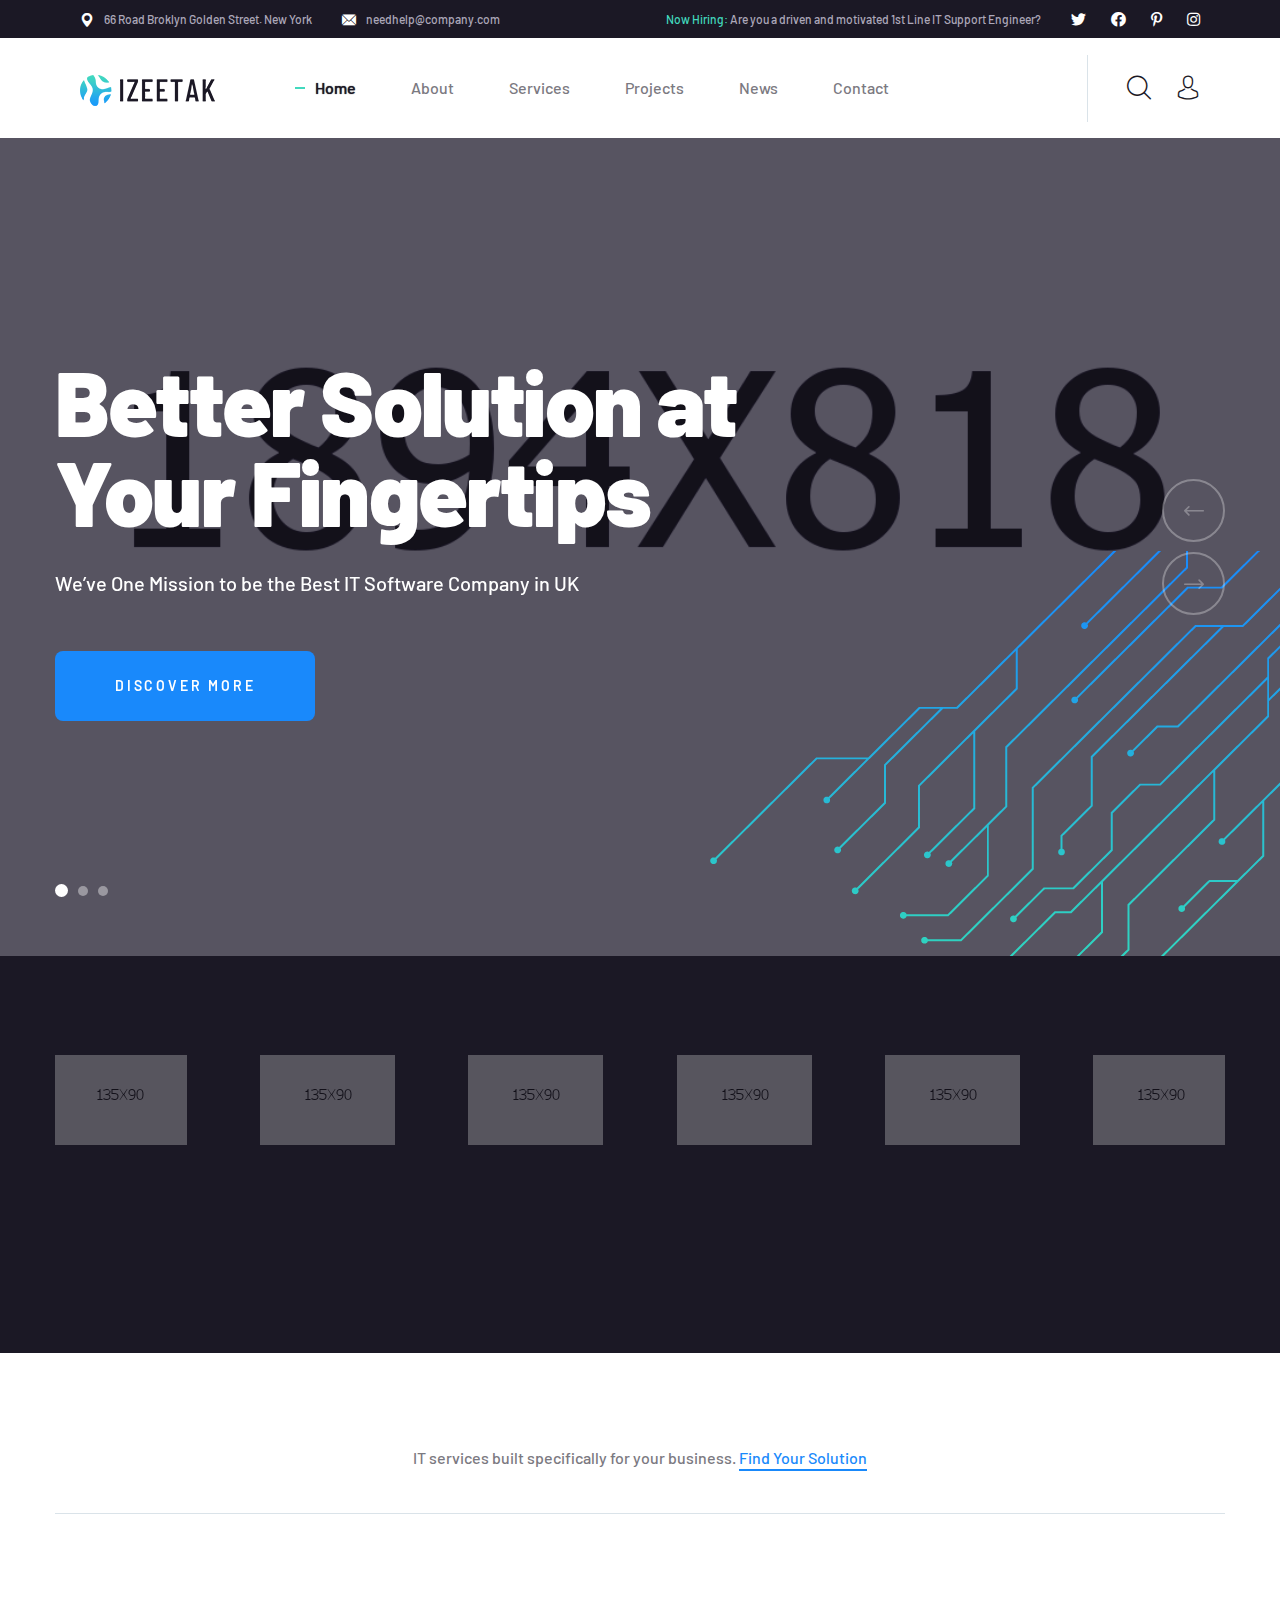
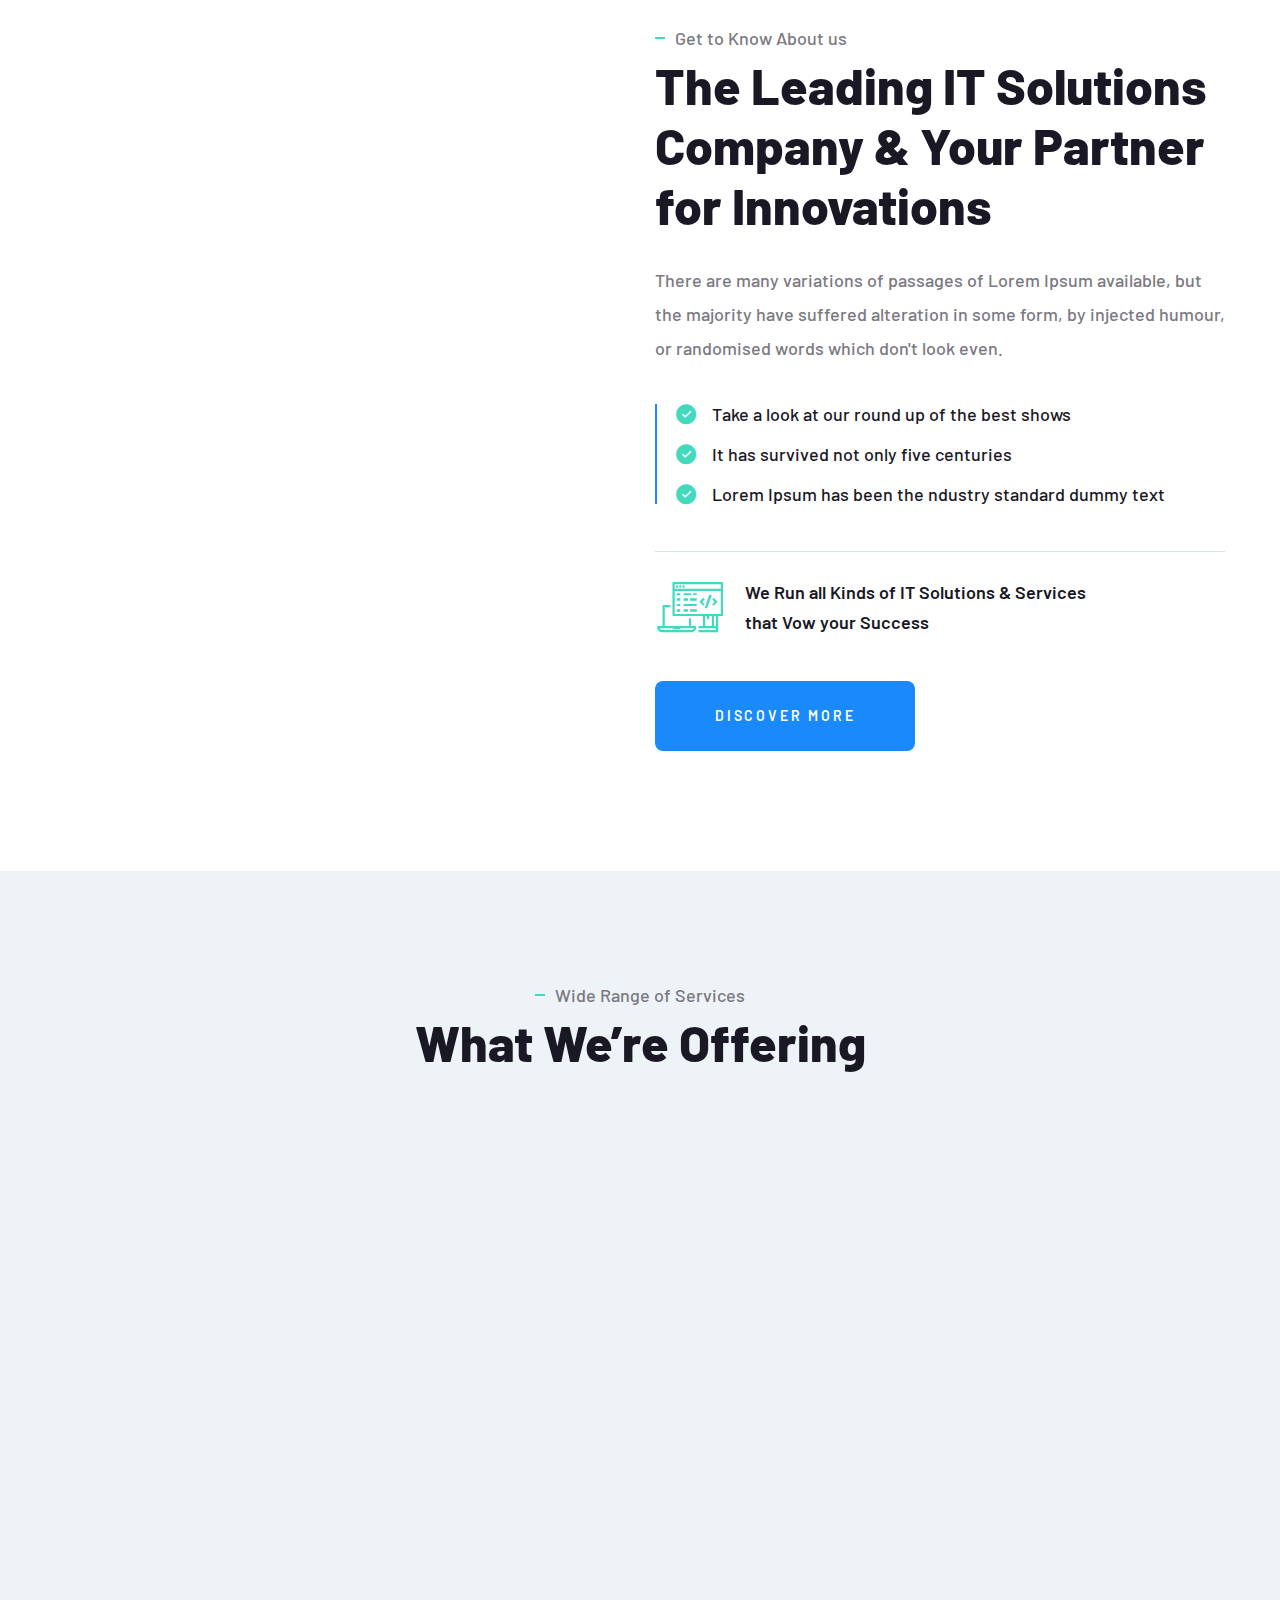
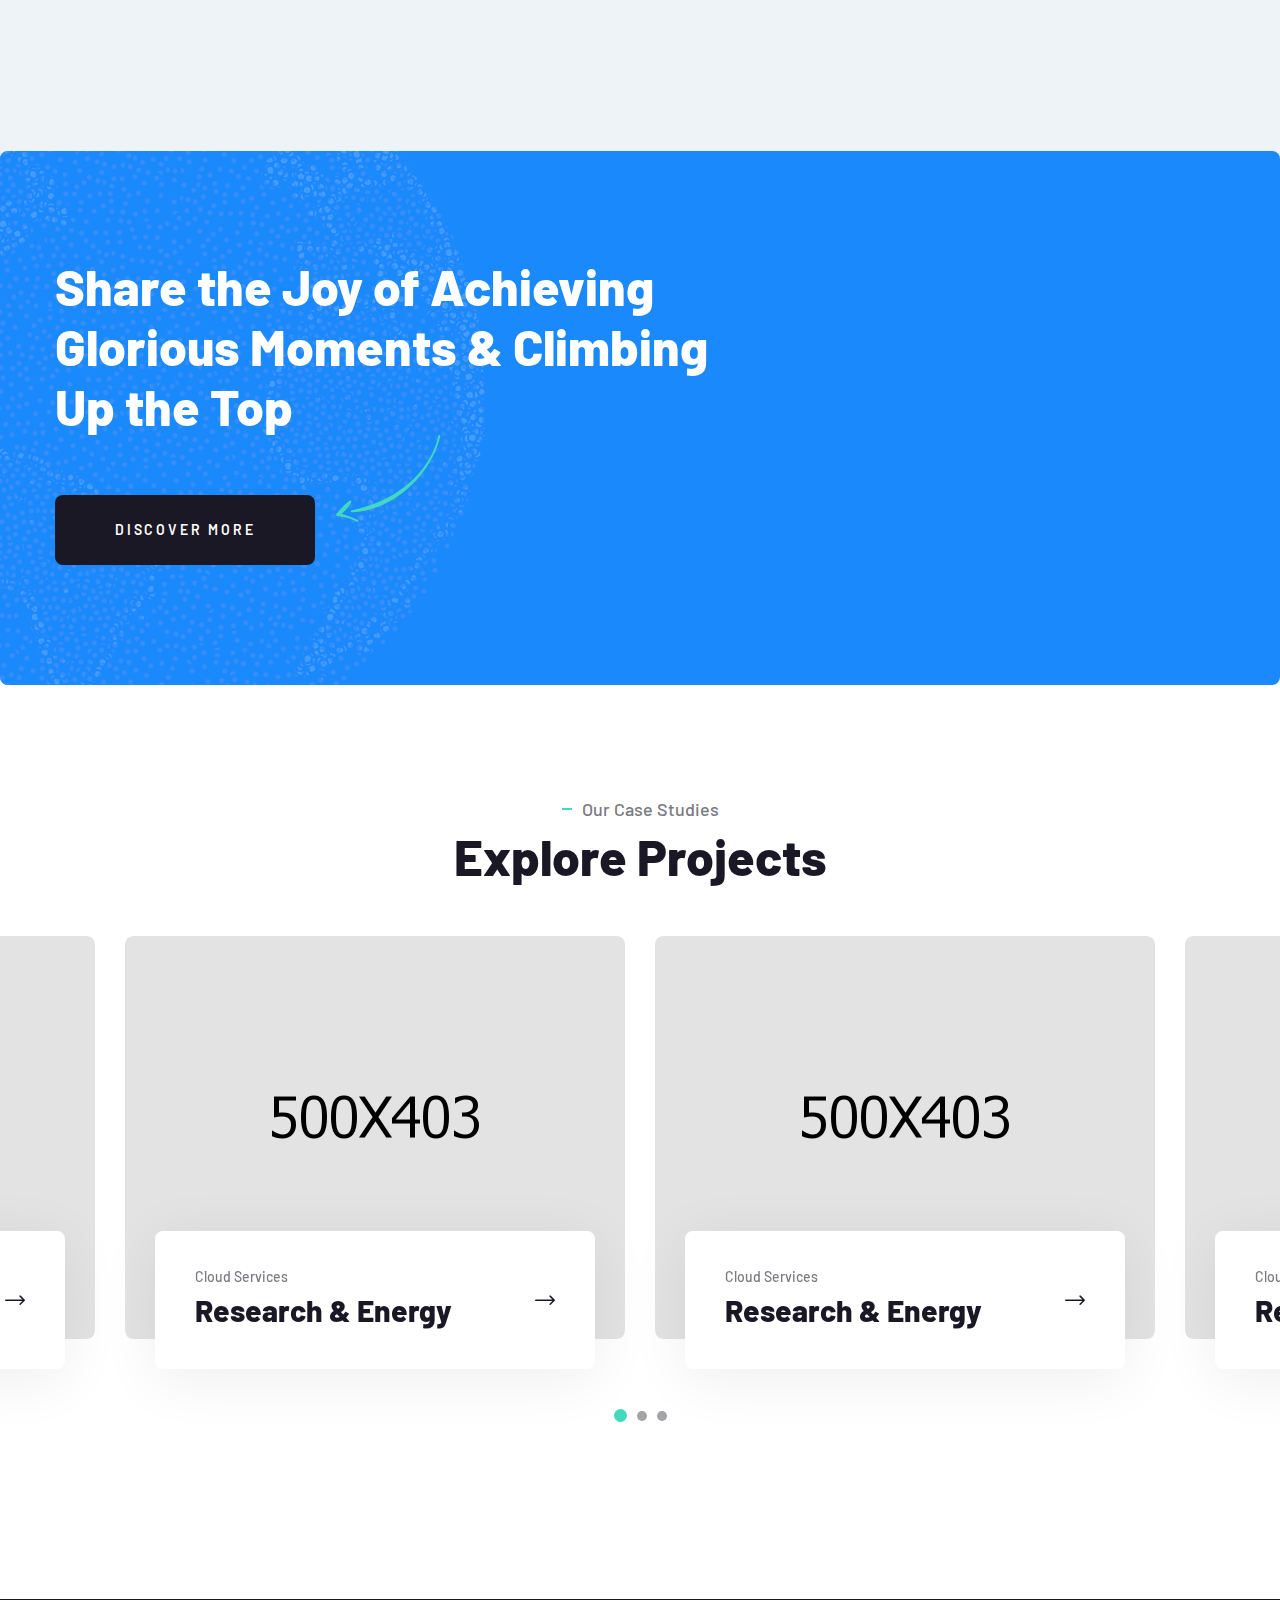
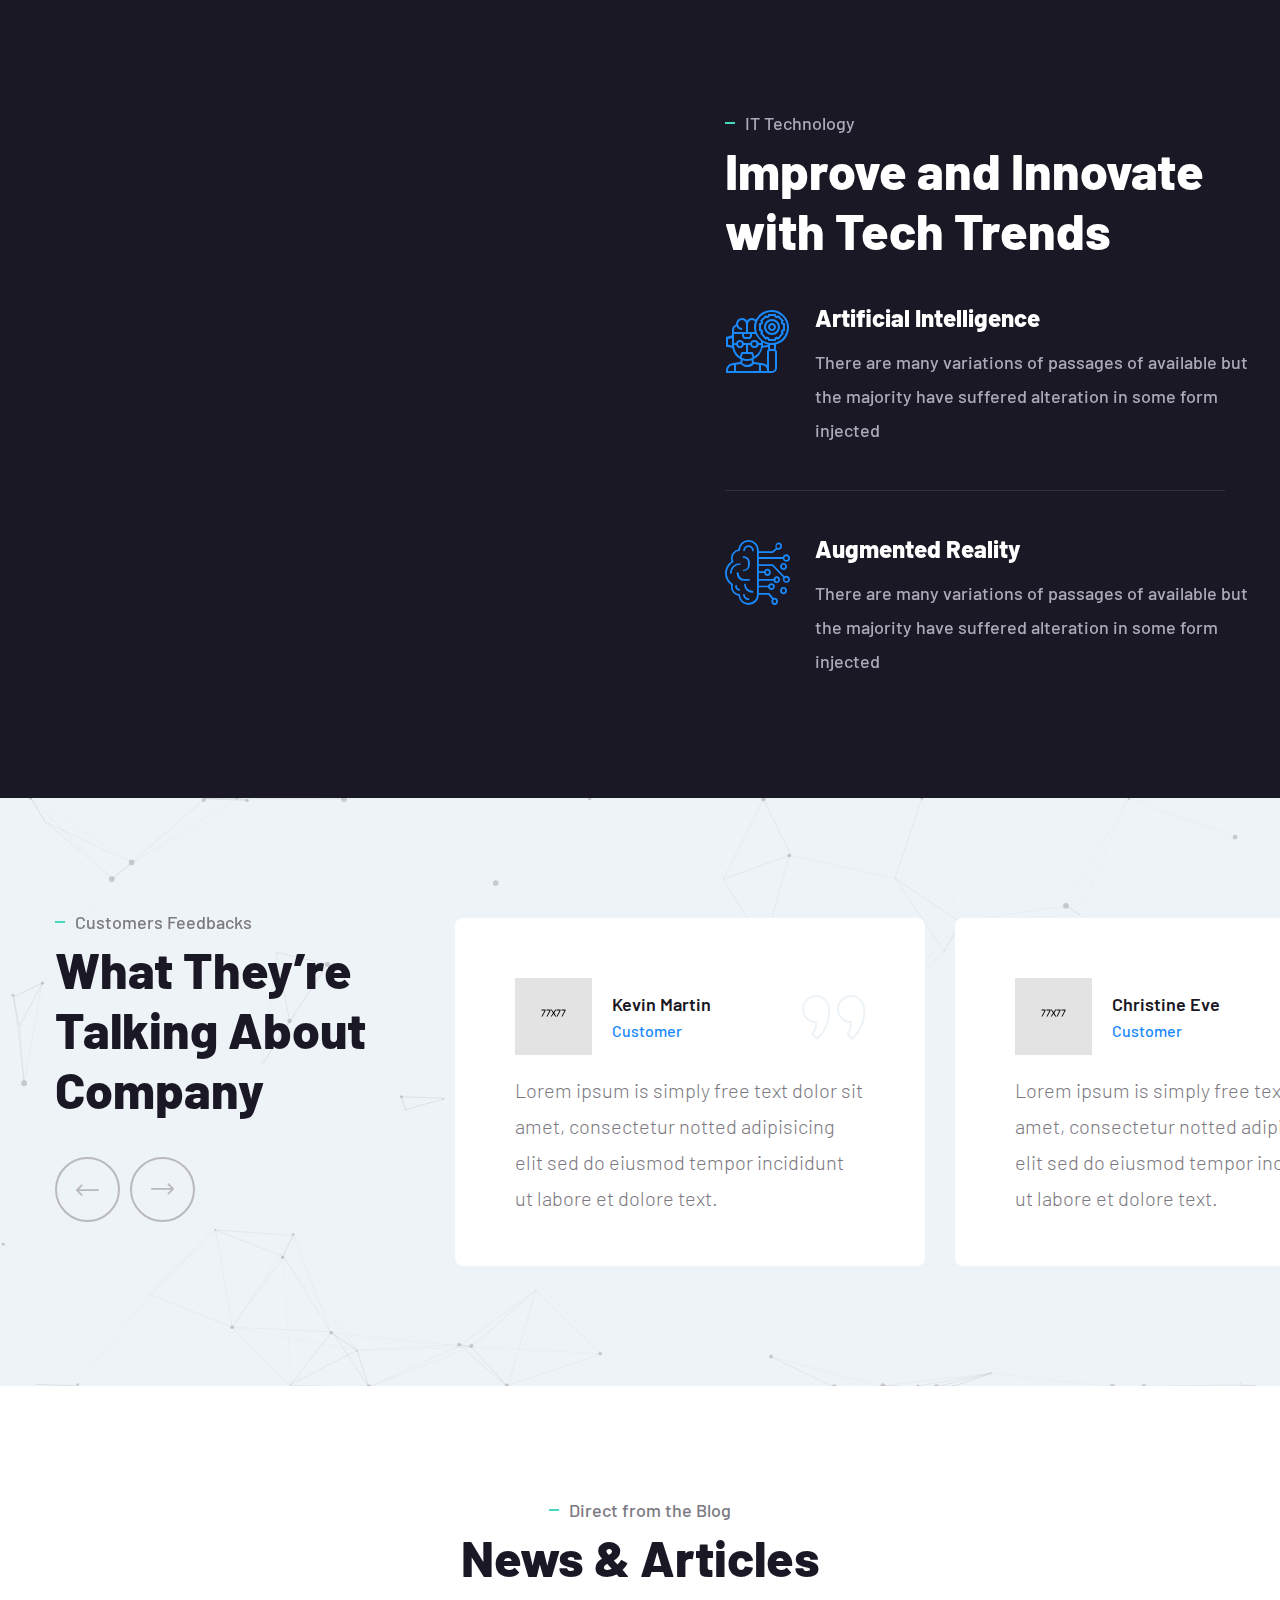
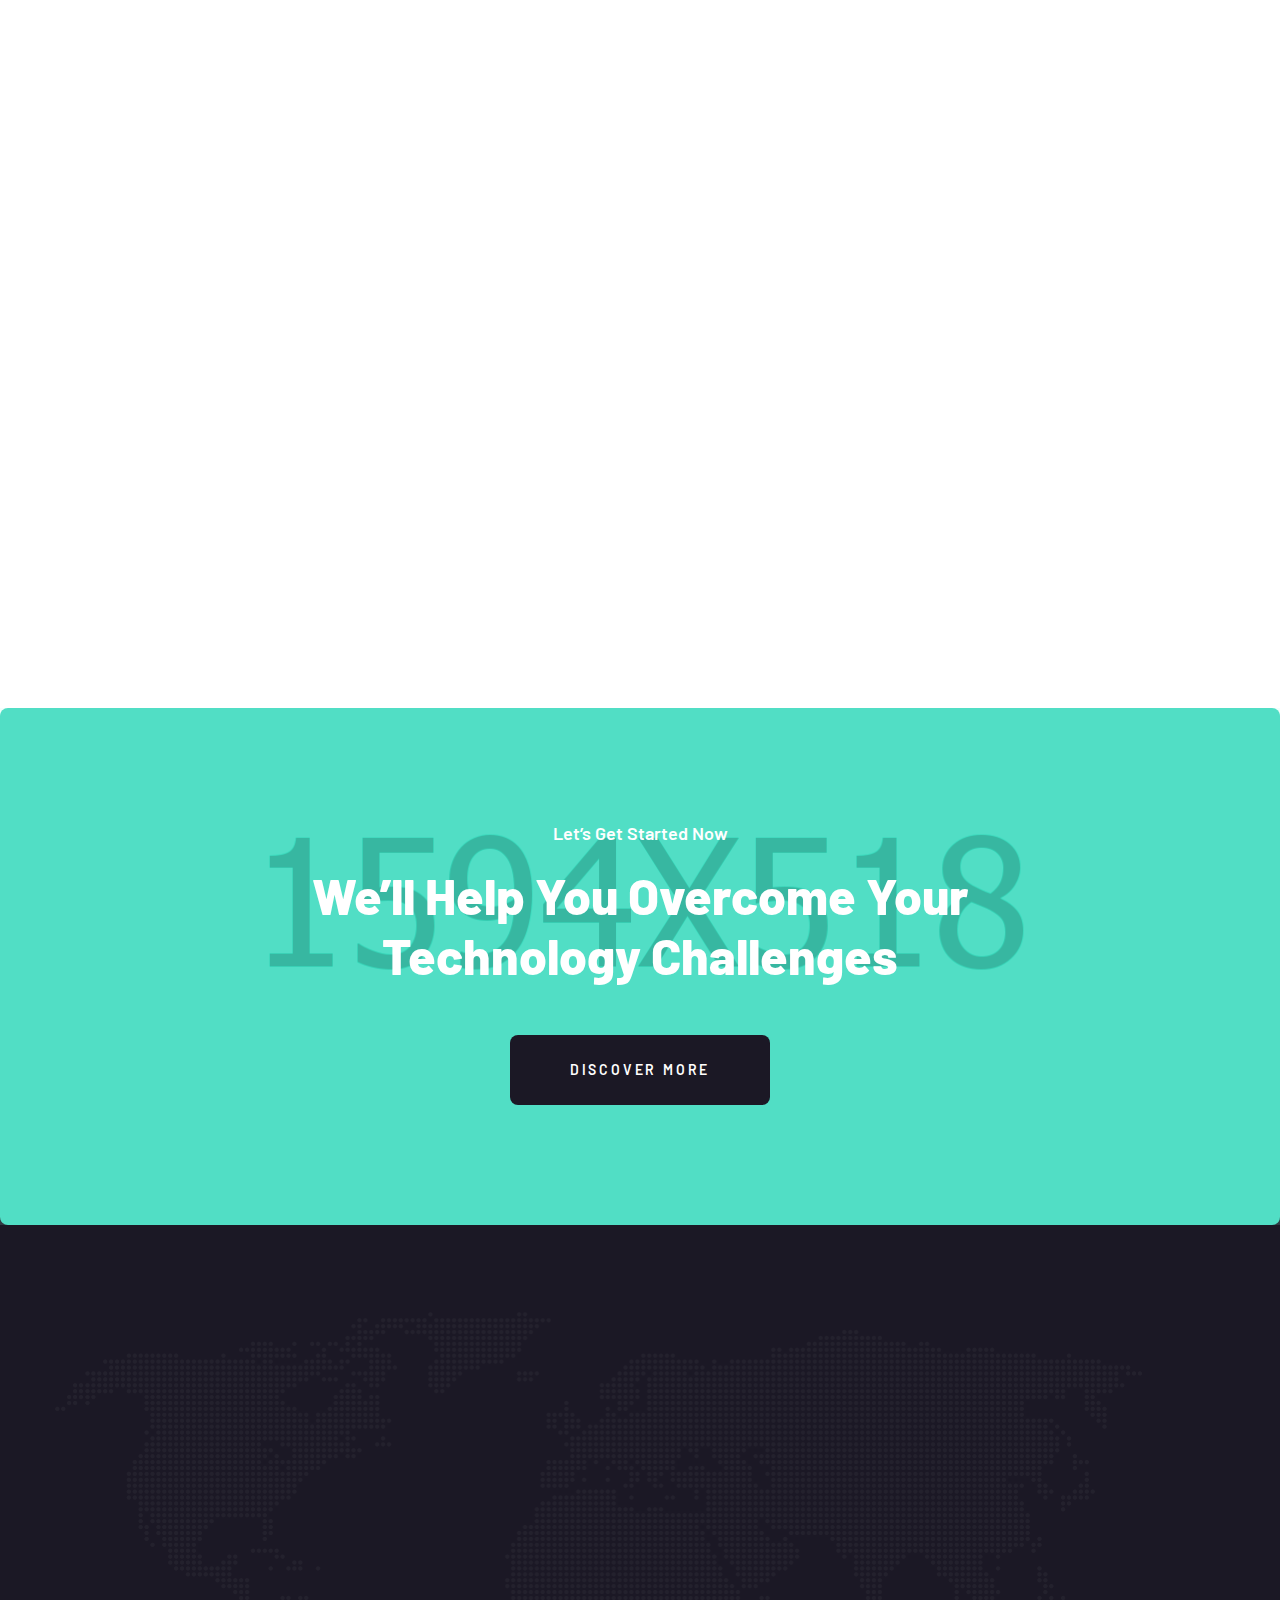
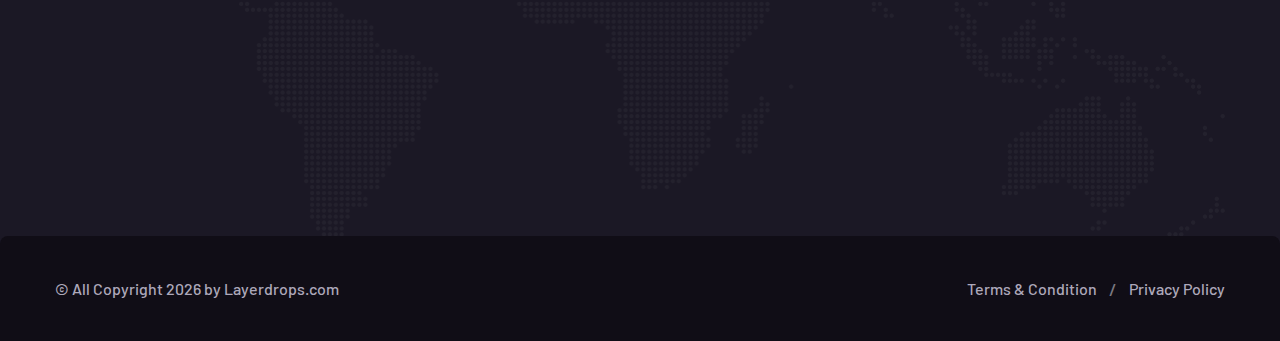
==== index.html @ db256095 "first commit" ====
<!DOCTYPE html>
<html lang="en">

<head>
    <meta charset="UTF-8" />
    <meta name="viewport" content="width=device-width, initial-scale=1.0" />
    <title>Home One || Izeetak || Izeetak HTML Template For IT Solutions Company</title>
    <!-- favicons Icons -->
    <link rel="apple-touch-icon" sizes="180x180" href="assets/images/favicons/apple-touch-icon.png" />
    <link rel="icon" type="image/png" sizes="32x32" href="assets/images/favicons/favicon-32x32.png" />
    <link rel="icon" type="image/png" sizes="16x16" href="assets/images/favicons/favicon-16x16.png" />
    <link rel="manifest" href="assets/images/favicons/site.webmanifest" />
    <meta name="description" content="Izeetak HTML Template For IT Solutions Company" />

    <!-- fonts -->
    <link rel="preconnect" href="https://fonts.googleapis.com">
    <link rel="preconnect" href="https://fonts.gstatic.com" crossorigin>
    <link
        href="https://fonts.googleapis.com/css2?family=Barlow:ital,wght@0,100;0,200;0,300;0,400;0,500;0,600;0,700;0,800;0,900;1,100;1,200;1,300;1,400;1,500;1,600;1,700;1,800;1,900&display=swap"
        rel="stylesheet">


    <link rel="stylesheet" href="assets/vendors/bootstrap/css/bootstrap.min.css" />
    <link rel="stylesheet" href="assets/vendors/animate/animate.min.css" />
    <link rel="stylesheet" href="assets/vendors/animate/custom-animate.css" />
    <link rel="stylesheet" href="assets/vendors/fontawesome/css/all.min.css" />
    <link rel="stylesheet" href="assets/vendors/jarallax/jarallax.css" />
    <link rel="stylesheet" href="assets/vendors/jquery-magnific-popup/jquery.magnific-popup.css" />
    <link rel="stylesheet" href="assets/vendors/nouislider/nouislider.min.css" />
    <link rel="stylesheet" href="assets/vendors/nouislider/nouislider.pips.css" />
    <link rel="stylesheet" href="assets/vendors/odometer/odometer.min.css" />
    <link rel="stylesheet" href="assets/vendors/swiper/swiper.min.css" />
    <link rel="stylesheet" href="assets/vendors/izeetak-icons/style.css">
    <link rel="stylesheet" href="assets/vendors/tiny-slider/tiny-slider.min.css" />
    <link rel="stylesheet" href="assets/vendors/reey-font/stylesheet.css" />
    <link rel="stylesheet" href="assets/vendors/owl-carousel/owl.carousel.min.css" />
    <link rel="stylesheet" href="assets/vendors/owl-carousel/owl.theme.default.min.css" />
    <link rel="stylesheet" href="assets/vendors/twentytwenty/twentytwenty.css" />
    <link rel="stylesheet" href="assets/vendors/bxslider/jquery.bxslider.css" />
    <link rel="stylesheet" href="assets/vendors/bootstrap-select/css/bootstrap-select.min.css" />
    <link rel="stylesheet" href="assets/vendors/vegas/vegas.min.css" />
    <link rel="stylesheet" href="assets/vendors/jquery-ui/jquery-ui.css" />
    <link rel="stylesheet" href="assets/vendors/timepicker/timePicker.css" />

    <!-- template styles -->
    <link rel="stylesheet" href="assets/css/izeetak.css" />
    <link rel="stylesheet" href="assets/css/izeetak-responsive.css" />
</head>

<body>
    <div class="preloader">
        <img class="preloader__image" width="60" src="assets/images/loader.png" alt="" />
    </div>
    <!-- /.preloader -->
    <div class="page-wrapper">
        <header class="main-header clearfix">
            <div class="main-header__top clearfix">
                <div class="main-header__top-inner clearfix">
                    <div class="main-header__top-left">
                        <ul class="list-unstyled main-header__top-address">
                            <li>
                                <div class="icon">
                                    <span class="icon-pin"></span>
                                </div>
                                <div class="text">
                                    <p>66 Road Broklyn Golden Street. New York</p>
                                </div>
                            </li>
                            <li>
                                <div class="icon">
                                    <span class="icon-email"></span>
                                </div>
                                <div class="text">
                                    <p><a href="mailto:needhelp@company.com">needhelp@company.com</a></p>
                                </div>
                            </li>
                        </ul>
                    </div>
                    <div class="main-header__top-right">
                        <div class="main-header__top-right-text">
                            <p><span>Now Hiring:</span> Are you a driven and motivated 1st Line IT Support Engineer?</p>
                        </div>
                        <div class="main-header__top-right-social">
                            <a href="#"><i class="fab fa-twitter"></i></a>
                            <a href="#"><i class="fab fa-facebook"></i></a>
                            <a href="#"><i class="fab fa-pinterest-p"></i></a>
                            <a href="#"><i class="fab fa-instagram"></i></a>
                        </div>
                    </div>
                </div>
            </div>
            <nav class="main-menu clearfix">
                <div class="main-menu-wrapper clearfix">
                    <div class="main-menu-wrapper-inner clearfix">
                        <div class="main-menu-wrapper__left clearfix">
                            <div class="main-menu-wrapper__logo">
                                <a href="index.html"><img src="assets/images/resources/logo-1.png" alt=""></a>
                            </div>
                            <div class="main-menu-wrapper__main-menu">
                                <a href="#" class="mobile-nav__toggler"><i class="fa fa-bars"></i></a>
                                <ul class="main-menu__list">
                                    <li class="dropdown current">
                                        <a href="index.html">Home</a>
                                        <ul>
                                            <li>
                                                <a href="index.html">Home One</a>
                                            </li>
                                            <li><a href="index2.html">Home Two</a></li>
                                            <li class="dropdown">
                                                <a href="#">Header Styles</a>
                                                <ul>
                                                    <li><a href="index.html">Header One</a></li>
                                                    <li><a href="index.html">Header Two</a></li>
                                                </ul>
                                            </li>
                                        </ul>
                                    </li>
                                    <li><a href="about.html">About</a></li>
                                    <li class="dropdown">
                                        <a href="#">Services</a>
                                        <ul>
                                            <li><a href="services.html">Services</a></li>
                                            <li><a href="managed-it.html">Managed It</a></li>
                                            <li><a href="it-support.html">IT Support</a></li>
                                            <li><a href="it-consultancy.html">IT Consultancy</a></li>
                                            <li><a href="cloud-computing.html">Cloud Computing</a></li>
                                            <li><a href="cyber-security.html">Cyber Security</a></li>
                                            <li><a href="custom-software.html">Custom Software</a></li>
                                        </ul>
                                    </li>
                                    <li class="dropdown">
                                        <a href="#">Projects</a>
                                        <ul>
                                            <li><a href="project.html">Projects</a></li>
                                            <li><a href="project-details.html">Project Details</a></li>
                                        </ul>
                                    </li>
                                    <li class="dropdown">
                                        <a href="#">News</a>
                                        <ul>
                                            <li><a href="news.html">News</a></li>
                                            <li><a href="news-details.html">News Details</a></li>
                                        </ul>
                                    </li>
                                    <li><a href="contact.html">Contact</a></li>
                                </ul>
                            </div>
                        </div>
                        <div class="main-menu-wrapper__right">
                            <div class="main-menu-wrapper__call">
                                <div class="main-menu-wrapper__call-icon">
                                    <img src="assets/images/shapes/phone-icon.png" alt="">
                                </div>
                                <div class="main-menu-wrapper__call-number">
                                    <p>Have any questions?</p>
                                    <h5><a href="tel:926668880000">Free: + 92 666 888 0000</a></h5>
                                </div>
                            </div>
                            <div class="main-menu-wrapper__search-box-cart-box">
                                <a href="#" class="main-menu-wrapper__search search-toggler icon-magnifying-glass"></a>
                                <a href="contact.html" class="main-menu-wrapper__cart icon-avatar"></a>
                            </div>
                        </div>
                    </div>
                </div>
            </nav>
        </header>

        <div class="stricky-header stricked-menu main-menu">
            <div class="sticky-header__content"></div><!-- /.sticky-header__content -->
        </div><!-- /.stricky-header -->

        <!--Main Slider Start-->
        <section class="main-slider">
            <div class="swiper-container thm-swiper__slider" data-swiper-options='{"slidesPerView": 1, "loop": true,
    "effect": "fade",
     "pagination": {
        "el": "#main-slider-pagination",
        "type": "bullets",
        "clickable": true
      },
    "navigation": {
        "nextEl": "#main-slider__swiper-button-next",
        "prevEl": "#main-slider__swiper-button-prev"
    },
    "autoplay": {
        "delay": 5000
    }}'>
                <div class="swiper-wrapper">
                    <div class="swiper-slide">
                        <div class="image-layer"
                            style="background-image: url(assets/images/backgrounds/main-slider-1-1.jpg);">
                        </div>
                        <div class="image-layer-overlay"></div>
                        <!-- /.image-layer -->
                        <div class="main-slider-shape-1"><img src="assets/images/shapes/main-slider-shape-1.png" alt="">
                        </div>
                        <div class="container">
                            <div class="row">
                                <div class="col-lg-8">
                                    <div class="main-slider__content">
                                        <h2>Better Solution at <br> Your Fingertips</h2>
                                        <p>We’ve One Mission to be the Best IT Software Company in UK</p>
                                        <a href="about.html" class="thm-btn">Discover More</a>
                                    </div>
                                </div>
                            </div>
                        </div>
                    </div>
                    <div class="swiper-slide">
                        <div class="image-layer"
                            style="background-image: url(assets/images/backgrounds/main-slider-1-2.jpg);">
                        </div>
                        <div class="image-layer-overlay"></div>
                        <!-- /.image-layer -->
                        <div class="main-slider-shape-1"><img src="assets/images/shapes/main-slider-shape-1.png" alt="">
                        </div>
                        <div class="container">
                            <div class="row">
                                <div class="col-lg-8">
                                    <div class="main-slider__content">
                                        <h2>Better Solution at <br> Your Fingertips</h2>
                                        <p>We’ve One Mission to be the Best IT Software Company in UK</p>
                                        <a href="about.html" class="thm-btn">Discover More</a>
                                    </div>
                                </div>
                            </div>
                        </div>
                    </div>
                    <div class="swiper-slide">
                        <div class="image-layer"
                            style="background-image: url(assets/images/backgrounds/main-slider-1-3.jpg);">
                        </div>
                        <div class="image-layer-overlay"></div>
                        <!-- /.image-layer -->
                        <div class="main-slider-shape-1"><img src="assets/images/shapes/main-slider-shape-1.png" alt="">
                        </div>
                        <div class="container">
                            <div class="row">
                                <div class="col-lg-8">
                                    <div class="main-slider__content">
                                        <h2>Better Solution at <br> Your Fingertips</h2>
                                        <p>We’ve One Mission to be the Best IT Software Company in UK</p>
                                        <a href="about.html" class="thm-btn">Discover More</a>
                                    </div>
                                </div>
                            </div>
                        </div>
                    </div>
                </div>
                <!-- If we need navigation buttons -->
                <div class="swiper-pagination" id="main-slider-pagination"></div>
                <div class="main-slider__nav">
                    <div class="swiper-button-prev" id="main-slider__swiper-button-next"><i
                            class="icon-right-arrow icon-left-arrow"></i>
                    </div>
                    <div class="swiper-button-next" id="main-slider__swiper-button-prev"><i
                            class="icon-right-arrow"></i>
                    </div>
                </div>
            </div>
        </section>
        <!--Main Slider End-->

        <!--Brand One Start-->
        <section class="brand-one">
            <div class="container">
                <div class="thm-swiper__slider swiper-container" data-swiper-options='{"spaceBetween": 100, "slidesPerView": 5, "autoplay": { "delay": 5000 }, "breakpoints": {
                    "0": {
                        "spaceBetween": 30,
                        "slidesPerView": 2
                    },
                    "375": {
                        "spaceBetween": 30,
                        "slidesPerView": 2
                    },
                    "575": {
                        "spaceBetween": 30,
                        "slidesPerView": 3
                    },
                    "767": {
                        "spaceBetween": 50,
                        "slidesPerView": 4
                    },
                    "991": {
                        "spaceBetween": 50,
                        "slidesPerView": 5
                    },
                    "1199": {
                        "spaceBetween": 100,
                        "slidesPerView": 6
                    }
                }}'>
                    <div class="swiper-wrapper">
                        <div class="swiper-slide">
                            <img src="assets/images/brand/brand-1-1.png" alt="">
                        </div><!-- /.swiper-slide -->
                        <div class="swiper-slide">
                            <img src="assets/images/brand/brand-1-2.png" alt="">
                        </div><!-- /.swiper-slide -->
                        <div class="swiper-slide">
                            <img src="assets/images/brand/brand-1-3.png" alt="">
                        </div><!-- /.swiper-slide -->
                        <div class="swiper-slide">
                            <img src="assets/images/brand/brand-1-4.png" alt="">
                        </div><!-- /.swiper-slide -->
                        <div class="swiper-slide">
                            <img src="assets/images/brand/brand-1-5.png" alt="">
                        </div><!-- /.swiper-slide -->
                        <div class="swiper-slide">
                            <img src="assets/images/brand/brand-1-6.png" alt="">
                        </div><!-- /.swiper-slide -->
                        <div class="swiper-slide">
                            <img src="assets/images/brand/brand-1-1.png" alt="">
                        </div><!-- /.swiper-slide -->
                        <div class="swiper-slide">
                            <img src="assets/images/brand/brand-1-2.png" alt="">
                        </div><!-- /.swiper-slide -->
                        <div class="swiper-slide">
                            <img src="assets/images/brand/brand-1-3.png" alt="">
                        </div><!-- /.swiper-slide -->
                        <div class="swiper-slide">
                            <img src="assets/images/brand/brand-1-4.png" alt="">
                        </div><!-- /.swiper-slide -->
                        <div class="swiper-slide">
                            <img src="assets/images/brand/brand-1-5.png" alt="">
                        </div><!-- /.swiper-slide -->
                        <div class="swiper-slide">
                            <img src="assets/images/brand/brand-1-6.png" alt="">
                        </div><!-- /.swiper-slide -->
                    </div>
                </div>
            </div>
        </section>
        <!--Brand One End-->

        <!--Feature One Start-->
        <section class="feature-one">
            <div class="container">
                <div class="feature-one__top">
                    <div class="row">
                        <div class="col-xl-4 col-lg-4 wow fadeInUp" data-wow-delay="100ms">
                            <!--Feature One Single-->
                            <div class="feature-one__single">
                                <div class="feature-one__icon">
                                    <span class="icon-innovation"></span>
                                </div>
                                <div class="feature-one__text">
                                    <h3>IT Management</h3>
                                    <p>Lorem ipsum is simply of free text dolor.</p>
                                </div>
                            </div>
                        </div>
                        <div class="col-xl-4 col-lg-4 wow fadeInUp" data-wow-delay="200ms">
                            <!--Feature One Single-->
                            <div class="feature-one__single">
                                <div class="feature-one__icon">
                                    <span class="icon-cyber-security"></span>
                                </div>
                                <div class="feature-one__text">
                                    <h3>Cyber Security</h3>
                                    <p>Lorem ipsum is simply of free text dolor.</p>
                                </div>
                            </div>
                        </div>
                        <div class="col-xl-4 col-lg-4 wow fadeInUp" data-wow-delay="300ms">
                            <!--Feature One Single-->
                            <div class="feature-one__single">
                                <div class="feature-one__icon">
                                    <span class="icon-webpage"></span>
                                </div>
                                <div class="feature-one__text">
                                    <h3>PC Computing</h3>
                                    <p>Lorem ipsum is simply of free text dolor.</p>
                                </div>
                            </div>
                        </div>
                    </div>
                </div>
                <div class="feature-one__bottom">
                    <div class="row">
                        <div class="col-lg-12">
                            <div class="feature-one__bottom-inner">
                                <p>IT services built specifically for your business. <a href="services.html">Find Your
                                        Solution</a>
                                </p>
                            </div>
                        </div>
                    </div>
                </div>
            </div>
        </section>
        <!--Feature One End-->

        <!--About One Start-->
        <section class="about-one">
            <div class="container">
                <div class="row">
                    <div class="col-xl-6">
                        <div class="about-one__left wow slideInLeft" data-wow-delay="100ms" data-wow-duration="2500ms">
                            <div class="about-one__img-box">
                                <div class="about-one__img">
                                    <img src="assets/images/resources/about-one-img-1.jpg" alt="">
                                </div>
                                <div class="about-one__small-img">
                                    <img src="assets/images/resources/about-one-small-img.jpg" alt="">
                                </div>
                            </div>
                        </div>
                    </div>
                    <div class="col-xl-6">
                        <div class="about-one__right">
                            <div class="section-title text-left">
                                <span class="section-title__tagline">Get to Know About us</span>
                                <h2 class="section-title__title">The Leading IT Solutions Company & Your Partner for
                                    Innovations</h2>
                            </div>
                            <p class="about-one__text">There are many variations of passages of Lorem Ipsum available,
                                but the majority have suffered alteration in some form, by injected humour, or
                                randomised words which don't look even.</p>
                            <div class="about-one__points-box">
                                <ul class="about-one__points list-unstyled">
                                    <li>
                                        <div class="icon">
                                            <span class="icon-check"></span>
                                        </div>
                                        <div class="text">
                                            <p>Take a look at our round up of the best shows</p>
                                        </div>
                                    </li>
                                    <li>
                                        <div class="icon">
                                            <span class="icon-check"></span>
                                        </div>
                                        <div class="text">
                                            <p>It has survived not only five centuries</p>
                                        </div>
                                    </li>
                                    <li>
                                        <div class="icon">
                                            <span class="icon-check"></span>
                                        </div>
                                        <div class="text">
                                            <p>Lorem Ipsum has been the ndustry standard dummy text</p>
                                        </div>
                                    </li>
                                </ul>
                            </div>
                            <div class="about-one__it-solutions">
                                <div class="about-one__it-solutions-icon">
                                    <span class="icon-computer"></span>
                                </div>
                                <div class="about-one__it-solutions-text-box">
                                    <p class="about-one__it-solutions-text">We Run all Kinds of IT Solutions & Services
                                        <br> that Vow your Success</p>
                                </div>
                            </div>
                            <a href="about.html" class="about-one__btn thm-btn">Discover More</a>
                        </div>
                    </div>
                </div>
            </div>
        </section>
        <!--About One End-->

        <!--Services One Start-->
        <section class="services-one">
            <div class="container">
                <div class="section-title text-center">
                    <span class="section-title__tagline">Wide Range of Services</span>
                    <h2 class="section-title__title">What We’re Offering</h2>
                </div>
                <div class="row">
                    <div class="col-xl-4 col-lg-4 wow fadeInLeft" data-wow-delay="100ms">
                        <!--Services One Single-->
                        <div class="services-one__single">
                            <div class="services-one__icon">
                                <span class="icon-conversation"></span>
                            </div>
                            <h3 class="services-one__title">
                                <a href="it-consultancy.html">IT Consulting <br> Services</a>
                            </h3>
                            <p class="services-one__text">There are many variations of passages of lorem im available,
                                but majority suffered.</p>
                            <div class="services-one__arrow">
                                <a href="it-consultancy.html"><span class="icon-right-arrow"></span></a>
                            </div>
                        </div>
                    </div>
                    <div class="col-xl-4 col-lg-4 wow fadeInUp" data-wow-delay="200ms">
                        <!--Services One Single-->
                        <div class="services-one__single">
                            <div class="services-one__icon">
                                <span class="icon-app-development"></span>
                            </div>
                            <h3 class="services-one__title">
                                <a href="custom-software.html">Software Dev <br> Services</a>
                            </h3>
                            <p class="services-one__text">There are many variations of passages of lorem im available,
                                but majority suffered.</p>
                            <div class="services-one__arrow">
                                <a href="custom-software.html"><span class="icon-right-arrow"></span></a>
                            </div>
                        </div>
                    </div>
                    <div class="col-xl-4 col-lg-4 wow fadeInRight" data-wow-delay="100ms">
                        <!--Services One Single-->
                        <div class="services-one__single">
                            <div class="services-one__icon">
                                <span class="icon-cloud-storage"></span>
                            </div>
                            <h3 class="services-one__title">
                                <a href="cloud-computing.html">Cloud Computing <br> Services</a>
                            </h3>
                            <p class="services-one__text">There are many variations of passages of lorem im available,
                                but majority suffered.</p>
                            <div class="services-one__arrow">
                                <a href="cloud-computing.html"><span class="icon-right-arrow"></span></a>
                            </div>
                        </div>
                    </div>
                </div>
            </div>
        </section>
        <!--Services One End-->

        <!--Share The Joy Start-->
        <section class="share-the-joy">
            <div class="share-the-joy__inner">
                <div class="share-the-joy-map"
                    style="background-image: url(assets/images/shapes/share-the-joy-map.png)"></div>
                <div class="container">
                    <div class="row">
                        <div class="col-xl-7">
                            <div class="share-the-joy__left">
                                <h2 class="share-the-joy__title">Share the Joy of Achieving Glorious Moments & Climbing
                                    Up the Top</h2>
                                <a href="#" class="share-the-joy__btn thm-btn">Discover More</a>
                                <div class="share-the-joy__shape-1">
                                    <img src="assets/images/shapes/share-the-joy-shape-1.png" alt="">
                                </div>
                            </div>
                        </div>
                        <div class="col-xl-5">
                            <div class="share-the-joy__right">
                                <div class="share-the-joy__img-box">
                                    <div class="share-the-joy__img wow fadeInRight" data-wow-duration="1500ms">
                                        <img src="assets/images/resources/share-the-joy-img-1.png" alt=""
                                            class="float-bob-2">
                                    </div>
                                    <div class="share-the-joy__trusted wow fadeIn" data-wow-duration="1500ms">
                                        <span class="icon-social-media"></span>
                                        <div class="share-the-joy__trusted__content">
                                            <p>Trusted by</p>
                                            <h3 class="odometer" data-count="8800">00</h3>
                                        </div>
                                    </div>
                                </div>
                            </div>
                        </div>
                    </div>
                </div>
            </div>
        </section>
        <!--Share The Joy End-->

        <!--Project One Start-->
        <section class="project-one">
            <div class="container">
                <div class="section-title text-center">
                    <span class="section-title__tagline">Our Case Studies</span>
                    <h2 class="section-title__title">Explore Projects</h2>
                </div>
                <div class="project-one__carousel owl-theme owl-carousel">
                    <!--Project One Single-->
                    <div class="project-one__single">
                        <div class="project-one__img">
                            <img src="assets/images/resources/project-one-img-1.jpg" alt="">
                        </div>
                        <div class="project-one__content">
                            <p class="project-one__tagline">Cloud Services</p>
                            <h2 class="project-one__title"><a href="project-details.html">Research & Energy</a></h2>
                            <div class="project-one__arrow">
                                <a href="project-details.html"><span class="icon-right-arrow"></span></a>
                            </div>
                        </div>
                    </div>
                    <!--Project One Single-->
                    <div class="project-one__single">
                        <div class="project-one__img">
                            <img src="assets/images/resources/project-one-img-2.jpg" alt="">
                        </div>
                        <div class="project-one__content">
                            <p class="project-one__tagline">Cloud Services</p>
                            <h2 class="project-one__title"><a href="project-details.html">Research & Energy</a></h2>
                            <div class="project-one__arrow">
                                <a href="project-details.html"><span class="icon-right-arrow"></span></a>
                            </div>
                        </div>
                    </div>
                    <!--Project One Single-->
                    <div class="project-one__single">
                        <div class="project-one__img">
                            <img src="assets/images/resources/project-one-img-3.jpg" alt="">
                        </div>
                        <div class="project-one__content">
                            <p class="project-one__tagline">Cloud Services</p>
                            <h2 class="project-one__title"><a href="project-details.html">Research & Energy</a></h2>
                            <div class="project-one__arrow">
                                <a href="project-details.html"><span class="icon-right-arrow"></span></a>
                            </div>
                        </div>
                    </div>
                    <!--Project One Single-->
                    <div class="project-one__single">
                        <div class="project-one__img">
                            <img src="assets/images/resources/project-one-img-4.jpg" alt="">
                        </div>
                        <div class="project-one__content">
                            <p class="project-one__tagline">Cloud Services</p>
                            <h2 class="project-one__title"><a href="project-details.html">Research & Energy</a></h2>
                            <div class="project-one__arrow">
                                <a href="project-details.html"><span class="icon-right-arrow"></span></a>
                            </div>
                        </div>
                    </div>
                    <!--Project One Single-->
                    <div class="project-one__single">
                        <div class="project-one__img">
                            <img src="assets/images/resources/project-one-img-1.jpg" alt="">
                        </div>
                        <div class="project-one__content">
                            <p class="project-one__tagline">Cloud Services</p>
                            <h2 class="project-one__title"><a href="project-details.html">Research & Energy</a></h2>
                            <div class="project-one__arrow">
                                <a href="project-details.html"><span class="icon-right-arrow"></span></a>
                            </div>
                        </div>
                    </div>
                    <!--Project One Single-->
                    <div class="project-one__single">
                        <div class="project-one__img">
                            <img src="assets/images/resources/project-one-img-2.jpg" alt="">
                        </div>
                        <div class="project-one__content">
                            <p class="project-one__tagline">Cloud Services</p>
                            <h2 class="project-one__title"><a href="project-details.html">Research & Energy</a></h2>
                            <div class="project-one__arrow">
                                <a href="project-details.html"><span class="icon-right-arrow"></span></a>
                            </div>
                        </div>
                    </div>
                </div>
            </div>
        </section>
        <!--Project One End-->

        <!--Improve One Start-->
        <section class="improve-one">
            <div class="improve-one-bg jarallax" data-jarallax data-speed="0.2" data-imgPosition="50% 0%"
                style="background-image: url(assets/images/backgrounds/improve-one-bg.jpg)"></div>
            <div class="improve-one-bg-overly"></div>
            <div class="container">
                <div class="row">
                    <div class="col-xl-6">
                        <div class="improve-one__left wow slideInLeft" data-wow-delay="100ms"
                            data-wow-duration="2500ms">
                            <div class="improve-one__img-box">
                                <div class="improve-one__img">
                                    <img src="assets/images/resources/improve-one-img-1.jpg" alt="">
                                </div>
                                <div class="improve-one__project-complete">
                                    <p>8008 Projects are completed</p>
                                </div>
                            </div>
                        </div>
                    </div>
                    <div class="col-xl-6">
                        <div class="improve-one__right">
                            <div class="section-title text-left">
                                <span class="section-title__tagline">IT Technology</span>
                                <h2 class="section-title__title">Improve and Innovate with Tech Trends</h2>
                            </div>
                            <ul class="list-unstyled improve-one__points">
                                <li>
                                    <div class="icon">
                                        <span class="icon-artificial-intelligence"></span>
                                    </div>
                                    <div class="text">
                                        <h3>Artificial Intelligence</h3>
                                        <p>There are many variations of passages of available but the majority have
                                            suffered alteration in some form injected </p>
                                    </div>
                                </li>
                                <li>
                                    <div class="icon">
                                        <span class="icon-ai"></span>
                                    </div>
                                    <div class="text">
                                        <h3>Augmented Reality</h3>
                                        <p>There are many variations of passages of available but the majority have
                                            suffered alteration in some form injected </p>
                                    </div>
                                </li>
                            </ul>
                        </div>
                    </div>
                </div>
            </div>
        </section>
        <!--Improve One End-->

        <!--Testimonial One Start-->
        <section class="testimonial-one">
            <div id="particles-js"></div>
            <div class="container">
                <div class="row">
                    <div class="col-xl-4 col-lg-5">
                        <div class="testimonial-one__left">
                            <div class="section-title text-left">
                                <span class="section-title__tagline">Customers Feedbacks</span>
                                <h2 class="section-title__title">What They’re Talking About Company</h2>
                            </div>
                        </div>
                    </div>
                    <div class="col-xl-8 col-lg-7">
                        <div class="testimonial-one__right">
                            <div class="testimonial-one__carousel owl-theme owl-carousel">
                                <!--Testimonial One Single-->
                                <div class="testimonial-one__single">
                                    <div class="testimonial-one__client-info">
                                        <div class="testimonial-one__client-img">
                                            <img src="assets/images/testimonial/testimonial-one-img-1.png" alt="">
                                        </div>
                                        <div class="testimonial-one__client-details">
                                            <h5 class="testimonial-one__client-name">Kevin Martin</h5>
                                            <p class="testimonial-one__client-title">Customer</p>
                                        </div>
                                    </div>
                                    <p class="testimonial-one__text">Lorem ipsum is simply free text dolor sit amet,
                                        consectetur notted adipisicing elit sed do eiusmod tempor incididunt ut labore
                                        et dolore text.</p>
                                    <div class="testimonial-one__quote">
                                        <span class="icon-right-quote"></span>
                                    </div>
                                </div>
                                <!--Testimonial One Single-->
                                <div class="testimonial-one__single">
                                    <div class="testimonial-one__client-info">
                                        <div class="testimonial-one__client-img">
                                            <img src="assets/images/testimonial/testimonial-one-img-2.png" alt="">
                                        </div>
                                        <div class="testimonial-one__client-details">
                                            <h5 class="testimonial-one__client-name">Christine Eve</h5>
                                            <p class="testimonial-one__client-title">Customer</p>
                                        </div>
                                    </div>
                                    <p class="testimonial-one__text">Lorem ipsum is simply free text dolor sit amet,
                                        consectetur notted adipisicing elit sed do eiusmod tempor incididunt ut labore
                                        et dolore text.</p>
                                    <div class="testimonial-one__quote">
                                        <span class="icon-right-quote"></span>
                                    </div>
                                </div>
                                <!--Testimonial One Single-->
                                <div class="testimonial-one__single">
                                    <div class="testimonial-one__client-info">
                                        <div class="testimonial-one__client-img">
                                            <img src="assets/images/testimonial/testimonial-one-img-3.png" alt="">
                                        </div>
                                        <div class="testimonial-one__client-details">
                                            <h5 class="testimonial-one__client-name">Jon Smith</h5>
                                            <p class="testimonial-one__client-title">Customer</p>
                                        </div>
                                    </div>
                                    <p class="testimonial-one__text">Lorem ipsum is simply free text dolor sit amet,
                                        consectetur notted adipisicing elit sed do eiusmod tempor incididunt ut labore
                                        et dolore text.</p>
                                    <div class="testimonial-one__quote">
                                        <span class="icon-right-quote"></span>
                                    </div>
                                </div>
                            </div>
                        </div>
                    </div>
                </div>
            </div>
        </section>
        <!--Testimonial One End-->

        <!--News One Start-->
        <section class="news-one">
            <div class="container">
                <div class="section-title text-center">
                    <span class="section-title__tagline">Direct from the Blog</span>
                    <h2 class="section-title__title">News & Articles</h2>
                </div>
                <div class="row">
                    <div class="col-xl-4 col-lg-4 wow fadeInLeft" data-wow-delay="100ms">
                        <!--News One Single-->
                        <div class="news-one__single">
                            <div class="news-one__img">
                                <img src="assets/images/blog/news-one-img-1.jpg" alt="">
                                <a href="news-details.html">
                                    <span class="news-one__plus"></span>
                                </a>
                                <div class="news-one__date-box">
                                    <p>20 <br> Aug</p>
                                </div>
                            </div>
                            <div class="news-one__content">
                                <ul class="list-unstyled news-one__meta">
                                    <li><a href="news-details.html"><i class="far fa-user-circle"></i> by admin</a></li>
                                    <li><a href="news-details.html"><i class="far fa-comments"></i> 2 Comments</a>
                                    </li>
                                </ul>
                                <h3 class="news-one__title">
                                    <a href="news-details.html">What is Holding Back the IT Solution Industry?</a>
                                </h3>
                                <p class="news-one__text">Lorem ipsum is simply free text used by copytyping refreshing.
                                </p>
                                <div class="news-one__read-more">
                                    <a href="news-details.html" class="news-one__read-more-btn">Read More</a>
                                </div>
                            </div>
                        </div>
                    </div>
                    <div class="col-xl-4 col-lg-4 wow fadeInUp" data-wow-delay="200ms">
                        <!--News One Single-->
                        <div class="news-one__single">
                            <div class="news-one__img">
                                <img src="assets/images/blog/news-one-img-2.jpg" alt="">
                                <a href="news-details.html">
                                    <span class="news-one__plus"></span>
                                </a>
                                <div class="news-one__date-box">
                                    <p>20 <br> Aug</p>
                                </div>
                            </div>
                            <div class="news-one__content">
                                <ul class="list-unstyled news-one__meta">
                                    <li><a href="news-details.html"><i class="far fa-user-circle"></i> by admin</a></li>
                                    <li><a href="news-details.html"><i class="far fa-comments"></i> 2 Comments</a>
                                    </li>
                                </ul>
                                <h3 class="news-one__title">
                                    <a href="news-details.html">Leverage agile frameworks to provide a</a>
                                </h3>
                                <p class="news-one__text">Lorem ipsum is simply free text used by copytyping refreshing.
                                </p>
                                <div class="news-one__read-more">
                                    <a href="news-details.html" class="news-one__read-more-btn">Read More</a>
                                </div>
                            </div>
                        </div>
                    </div>
                    <div class="col-xl-4 col-lg-4 wow fadeInRight" data-wow-delay="300ms">
                        <!--News One Single-->
                        <div class="news-one__single">
                            <div class="news-one__img">
                                <img src="assets/images/blog/news-one-img-3.jpg" alt="">
                                <a href="news-details.html">
                                    <span class="news-one__plus"></span>
                                </a>
                                <div class="news-one__date-box">
                                    <p>20 <br> Aug</p>
                                </div>
                            </div>
                            <div class="news-one__content">
                                <ul class="list-unstyled news-one__meta">
                                    <li><a href="news-details.html"><i class="far fa-user-circle"></i> by admin</a></li>
                                    <li><a href="news-details.html"><i class="far fa-comments"></i> 2 Comments</a>
                                    </li>
                                </ul>
                                <h3 class="news-one__title">
                                    <a href="news-details.html">Bring to the table win-win survival strategies.</a>
                                </h3>
                                <p class="news-one__text">Lorem ipsum is simply free text used by copytyping refreshing.
                                </p>
                                <div class="news-one__read-more">
                                    <a href="news-details.html" class="news-one__read-more-btn">Read More</a>
                                </div>
                            </div>
                        </div>
                    </div>
                </div>
            </div>
        </section>
        <!--News One End-->

        <!--CTA One Start-->
        <section class="cta-one">
            <div class="cta-one__container">
                <div class="cta-one-bg" style="background-image: url(assets/images/backgrounds/cta-one-bg.jpg)"></div>
                <div class="cta-one-overly"></div>
                <div class="container">
                    <div class="col-lg-12">
                        <div class="cta-one__inner">
                            <p class="cta-one__sub-title">Let’s Get Started Now</p>
                            <h2 class="cta-one__title">We’ll Help You Overcome Your <br> Technology Challenges</h2>
                            <a href="contact.html" class="cta-one__btn thm-btn">Discover More</a>
                        </div>
                    </div>
                </div>
            </div>
        </section>
        <!--CTA One End-->

        <!--Site Footer One Start-->
        <footer class="site-footer">
            <div class="site-footer__top">
                <div class="container">
                    <div class="site-footer__top-inner">
                        <div class="site-footer-map"
                            style="background-image: url(assets/images/shapes/site-footer-mape.png)"></div>
                        <div class="row">
                            <div class="col-xl-3 col-lg-6 col-md-6 wow fadeInUp" data-wow-delay="100ms">
                                <div class="footer-widget__column footer-widget__about">
                                    <div class="footer-widget__about-logo">
                                        <a href="index.html"><img src="assets/images/resources/footer-logo.png"
                                                alt=""></a>
                                    </div>
                                    <p class="footer-widget__about-text">There are many vari of pass of lorem ipsum
                                        availab but the majority have suffered in some forms.</p>
                                    <div class="footer-widget__about-social">
                                        <a href="#"><i class="fab fa-twitter"></i></a>
                                        <a href="#"><i class="fab fa-facebook"></i></a>
                                        <a href="#"><i class="fab fa-pinterest-p"></i></a>
                                        <a href="#"><i class="fab fa-instagram"></i></a>
                                    </div>
                                </div>
                            </div>
                            <div class="col-xl-3 col-lg-6 col-md-6 wow fadeInUp" data-wow-delay="200ms">
                                <div class="footer-widget__column footer-widget__links clearfix">
                                    <h3 class="footer-widget__title">Links</h3>
                                    <ul class="footer-widget__links-list list-unstyled clearfix">
                                        <li><a href="about.html">About</a></li>
                                        <li><a href="about.html">Leadership Team</a></li>
                                        <li><a href="news.html">IT Blog</a></li>
                                        <li><a href="project.html">Case Studies</a></li>
                                        <li><a href="contact.html">Locations</a></li>
                                    </ul>
                                    <ul
                                        class="footer-widget__links-list footer-widget__links-list-two list-unstyled clearfix">
                                        <li><a href="managed-it.html">Managed IT</a></li>
                                        <li><a href="it-support.html">IT Support</a></li>
                                        <li><a href="it-consultancy.html">IT Consultancy</a></li>
                                        <li><a href="cloud-computing.html">Cloud Computing</a></li>
                                    </ul>
                                </div>
                            </div>
                            <div class="col-xl-3 col-lg-6 col-md-6 wow fadeInUp" data-wow-delay="300ms">
                                <div class="footer-widget__column footer-widget__contact">
                                    <h3 class="footer-widget__title">Contact</h3>
                                    <p class="footer-widget__contact-text">66 Road Broklyn Street, 600 <br> New York,
                                        USA</p>
                                    <ul class="list-unstyled footer-widget__contact-list">
                                        <li>
                                            <div class="icon">
                                                <span class="icon-email"></span>
                                            </div>
                                            <div class="text">
                                                <p><a href="mailto:needhelp@company.com">needhelp@company.com</a></p>
                                            </div>
                                        </li>
                                        <li>
                                            <div class="icon">
                                                <span class="icon-telephone"></span>
                                            </div>
                                            <div class="text">
                                                <p><a href="tel:926668880000">+ 92 666 888 0000</a></p>
                                            </div>
                                        </li>
                                    </ul>
                                </div>
                            </div>
                            <div class="col-xl-3 col-lg-6 col-md-6 wow fadeInUp" data-wow-delay="400ms">
                                <div class="footer-widget__column footer-widget__newsletter">
                                    <h3 class="footer-widget__title">Newsletter</h3>
                                    <p class="footer-widget__newsletter-text">Subscribe to our newsletter for daily new
                                        and updates</p>
                                    <form class="footer-widget__newsletter-form mc-form"
                                        data-url="https://xyz.us18.list-manage.com/subscribe/post?u=20e91746ef818cd941998c598&id=cc0ee8140e">
                                        <div class="footer-widget__newsletter-input-box">
                                            <input type="email" placeholder="Email address" name="email">
                                            <button type="submit" class="footer-widget__newsletter-btn">Send</button>
                                        </div>
                                    </form>
                                    <div class="mc-form__response"></div><!-- /.mc-form__response -->
                                </div>
                            </div>
                        </div>
                    </div>
                </div>
            </div>
            <div class="site-footer__bottom">
                <div class="site-footer__bottom-container">
                    <div class="container">
                        <div class="row">
                            <div class="col-xl-12">
                                <div class="site-footer__bottom-inner">
                                    <div class="site-footer__bottom-left">
                                        <p class="site-footer__bottom-text">© All Copyright <span class="dynamic-year">
                                            </span><!-- /.dynamic-year --> by <a href="#">Layerdrops.com</a></p>
                                    </div>
                                    <div class="site-footer__bottom-right">
                                        <ul class="list-unstyled site-footer__bottom-menu">
                                            <li><a href="contact.html">Terms & Condition</a></li>
                                            <li><span>/</span></li>
                                            <li><a href="contact.html">Privacy Policy</a></li>
                                        </ul>
                                    </div>
                                </div>
                            </div>
                        </div>
                    </div>
                </div>
            </div>
        </footer>
        <!--Site Footer One End-->


    </div><!-- /.page-wrapper -->


    <div class="mobile-nav__wrapper">
        <div class="mobile-nav__overlay mobile-nav__toggler"></div>
        <!-- /.mobile-nav__overlay -->
        <div class="mobile-nav__content">
            <span class="mobile-nav__close mobile-nav__toggler"><i class="fa fa-times"></i></span>

            <div class="logo-box">
                <a href="index.html" aria-label="logo image"><img src="assets/images/resources/footer-logo.png"
                        width="155" alt="" /></a>
            </div>
            <!-- /.logo-box -->
            <div class="mobile-nav__container"></div>
            <!-- /.mobile-nav__container -->

            <ul class="mobile-nav__contact list-unstyled">
                <li>
                    <i class="fa fa-envelope"></i>
                    <a href="mailto:needhelp@packageName__.com">needhelp@izeetak.com</a>
                </li>
                <li>
                    <i class="fa fa-phone-alt"></i>
                    <a href="tel:666-888-0000">666 888 0000</a>
                </li>
            </ul><!-- /.mobile-nav__contact -->
            <div class="mobile-nav__top">
                <div class="mobile-nav__social">
                    <a href="#" class="fab fa-twitter"></a>
                    <a href="#" class="fab fa-facebook-square"></a>
                    <a href="#" class="fab fa-pinterest-p"></a>
                    <a href="#" class="fab fa-instagram"></a>
                </div><!-- /.mobile-nav__social -->
            </div><!-- /.mobile-nav__top -->



        </div>
        <!-- /.mobile-nav__content -->
    </div>
    <!-- /.mobile-nav__wrapper -->

    <div class="search-popup">
        <div class="search-popup__overlay search-toggler"></div>
        <!-- /.search-popup__overlay -->
        <div class="search-popup__content">
            <form action="#">
                <label for="search" class="sr-only">search here</label><!-- /.sr-only -->
                <input type="text" id="search" placeholder="Search Here..." />
                <button type="submit" aria-label="search submit" class="thm-btn">
                    <i class="icon-magnifying-glass"></i>
                </button>
            </form>
        </div>
        <!-- /.search-popup__content -->
    </div>
    <!-- /.search-popup -->

    <a href="#" data-target="html" class="scroll-to-target scroll-to-top"><i class="fa fa-angle-up"></i></a>


    <script src="assets/vendors/jquery/jquery-3.6.0.min.js"></script>
    <script src="assets/vendors/bootstrap/js/bootstrap.bundle.min.js"></script>
    <script src="assets/vendors/jarallax/jarallax.min.js"></script>
    <script src="assets/vendors/jquery-ajaxchimp/jquery.ajaxchimp.min.js"></script>
    <script src="assets/vendors/jquery-appear/jquery.appear.min.js"></script>
    <script src="assets/vendors/jquery-circle-progress/jquery.circle-progress.min.js"></script>
    <script src="assets/vendors/jquery-magnific-popup/jquery.magnific-popup.min.js"></script>
    <script src="assets/vendors/jquery-validate/jquery.validate.min.js"></script>
    <script src="assets/vendors/nouislider/nouislider.min.js"></script>
    <script src="assets/vendors/odometer/odometer.min.js"></script>
    <script src="assets/vendors/swiper/swiper.min.js"></script>
    <script src="assets/vendors/tiny-slider/tiny-slider.min.js"></script>
    <script src="assets/vendors/wnumb/wNumb.min.js"></script>
    <script src="assets/vendors/wow/wow.js"></script>
    <script src="assets/vendors/isotope/isotope.js"></script>
    <script src="assets/vendors/countdown/countdown.min.js"></script>
    <script src="assets/vendors/owl-carousel/owl.carousel.min.js"></script>
    <script src="assets/vendors/twentytwenty/twentytwenty.js"></script>
    <script src="assets/vendors/twentytwenty/jquery.event.move.js"></script>
    <script src="assets/vendors/bxslider/jquery.bxslider.min.js"></script>
    <script src="assets/vendors/bootstrap-select/js/bootstrap-select.min.js"></script>
    <script src="assets/vendors/vegas/vegas.min.js"></script>
    <script src="assets/vendors/jquery-ui/jquery-ui.js"></script>
    <script src="assets/vendors/timepicker/timePicker.js"></script>
    <script src="assets/vendors/particles/particles.min.js"></script>
    <script src="assets/vendors/particles/particles-config.js"></script>


    <script src="http://maps.google.com/maps/api/js?key=AIzaSyATY4Rxc8jNvDpsK8ZetC7JyN4PFVYGCGM"></script>


    <!-- template js -->
    <script src="assets/js/izeetak.js"></script>
</body>

</html>
---- assets/vendors/jarallax/jarallax.css ----
.jarallax {
    position: relative;
    z-index: 0;
}
.jarallax > .jarallax-img {
    position: absolute;
    object-fit: cover;
    /* support for plugin https://github.com/bfred-it/object-fit-images */
    font-family: 'object-fit: cover;';
    top: 0;
    left: 0;
    width: 100%;
    height: 100%;
    z-index: -1;
}
---- assets/vendors/nouislider/nouislider.min.css ----
/*! nouislider - 14.1.1 - 12/15/2019 */
.noUi-target,.noUi-target *{-webkit-touch-callout:none;-webkit-tap-highlight-color:transparent;-webkit-user-select:none;-ms-touch-action:none;touch-action:none;-ms-user-select:none;-moz-user-select:none;user-select:none;-moz-box-sizing:border-box;box-sizing:border-box}.noUi-target{position:relative}.noUi-base,.noUi-connects{width:100%;height:100%;position:relative;z-index:1}.noUi-connects{overflow:hidden;z-index:0}.noUi-connect,.noUi-origin{will-change:transform;position:absolute;z-index:1;top:0;right:0;-ms-transform-origin:0 0;-webkit-transform-origin:0 0;-webkit-transform-style:preserve-3d;transform-origin:0 0;transform-style:flat}.noUi-connect{height:100%;width:100%}.noUi-origin{height:10%;width:10%}.noUi-txt-dir-rtl.noUi-horizontal .noUi-origin{left:0;right:auto}.noUi-vertical .noUi-origin{width:0}.noUi-horizontal .noUi-origin{height:0}.noUi-handle{-webkit-backface-visibility:hidden;backface-visibility:hidden;position:absolute}.noUi-touch-area{height:100%;width:100%}.noUi-state-tap .noUi-connect,.noUi-state-tap .noUi-origin{-webkit-transition:transform .3s;transition:transform .3s}.noUi-state-drag *{cursor:inherit!important}.noUi-horizontal{height:18px}.noUi-horizontal .noUi-handle{width:34px;height:28px;right:-17px;top:-6px}.noUi-vertical{width:18px}.noUi-vertical .noUi-handle{width:28px;height:34px;right:-6px;top:-17px}.noUi-txt-dir-rtl.noUi-horizontal .noUi-handle{left:-17px;right:auto}.noUi-target{background:#FAFAFA;border-radius:4px;border:1px solid #D3D3D3;box-shadow:inset 0 1px 1px #F0F0F0,0 3px 6px -5px #BBB}.noUi-connects{border-radius:3px}.noUi-connect{background:#3FB8AF}.noUi-draggable{cursor:ew-resize}.noUi-vertical .noUi-draggable{cursor:ns-resize}.noUi-handle{border:1px solid #D9D9D9;border-radius:3px;background:#FFF;cursor:default;box-shadow:inset 0 0 1px #FFF,inset 0 1px 7px #EBEBEB,0 3px 6px -3px #BBB}.noUi-active{box-shadow:inset 0 0 1px #FFF,inset 0 1px 7px #DDD,0 3px 6px -3px #BBB}.noUi-handle:after,.noUi-handle:before{content:"";display:block;position:absolute;height:14px;width:1px;background:#E8E7E6;left:14px;top:6px}.noUi-handle:after{left:17px}.noUi-vertical .noUi-handle:after,.noUi-vertical .noUi-handle:before{width:14px;height:1px;left:6px;top:14px}.noUi-vertical .noUi-handle:after{top:17px}[disabled] .noUi-connect{background:#B8B8B8}[disabled] .noUi-handle,[disabled].noUi-handle,[disabled].noUi-target{cursor:not-allowed}.noUi-pips,.noUi-pips *{-moz-box-sizing:border-box;box-sizing:border-box}.noUi-pips{position:absolute;color:#999}.noUi-value{position:absolute;white-space:nowrap;text-align:center}.noUi-value-sub{color:#ccc;font-size:10px}.noUi-marker{position:absolute;background:#CCC}.noUi-marker-sub{background:#AAA}.noUi-marker-large{background:#AAA}.noUi-pips-horizontal{padding:10px 0;height:80px;top:100%;left:0;width:100%}.noUi-value-horizontal{-webkit-transform:translate(-50%,50%);transform:translate(-50%,50%)}.noUi-rtl .noUi-value-horizontal{-webkit-transform:translate(50%,50%);transform:translate(50%,50%)}.noUi-marker-horizontal.noUi-marker{margin-left:-1px;width:2px;height:5px}.noUi-marker-horizontal.noUi-marker-sub{height:10px}.noUi-marker-horizontal.noUi-marker-large{height:15px}.noUi-pips-vertical{padding:0 10px;height:100%;top:0;left:100%}.noUi-value-vertical{-webkit-transform:translate(0,-50%);transform:translate(0,-50%);padding-left:25px}.noUi-rtl .noUi-value-vertical{-webkit-transform:translate(0,50%);transform:translate(0,50%)}.noUi-marker-vertical.noUi-marker{width:5px;height:2px;margin-top:-1px}.noUi-marker-vertical.noUi-marker-sub{width:10px}.noUi-marker-vertical.noUi-marker-large{width:15px}.noUi-tooltip{display:block;position:absolute;border:1px solid #D9D9D9;border-radius:3px;background:#fff;color:#000;padding:5px;text-align:center;white-space:nowrap}.noUi-horizontal .noUi-tooltip{-webkit-transform:translate(-50%,0);transform:translate(-50%,0);left:50%;bottom:120%}.noUi-vertical .noUi-tooltip{-webkit-transform:translate(0,-50%);transform:translate(0,-50%);top:50%;right:120%}
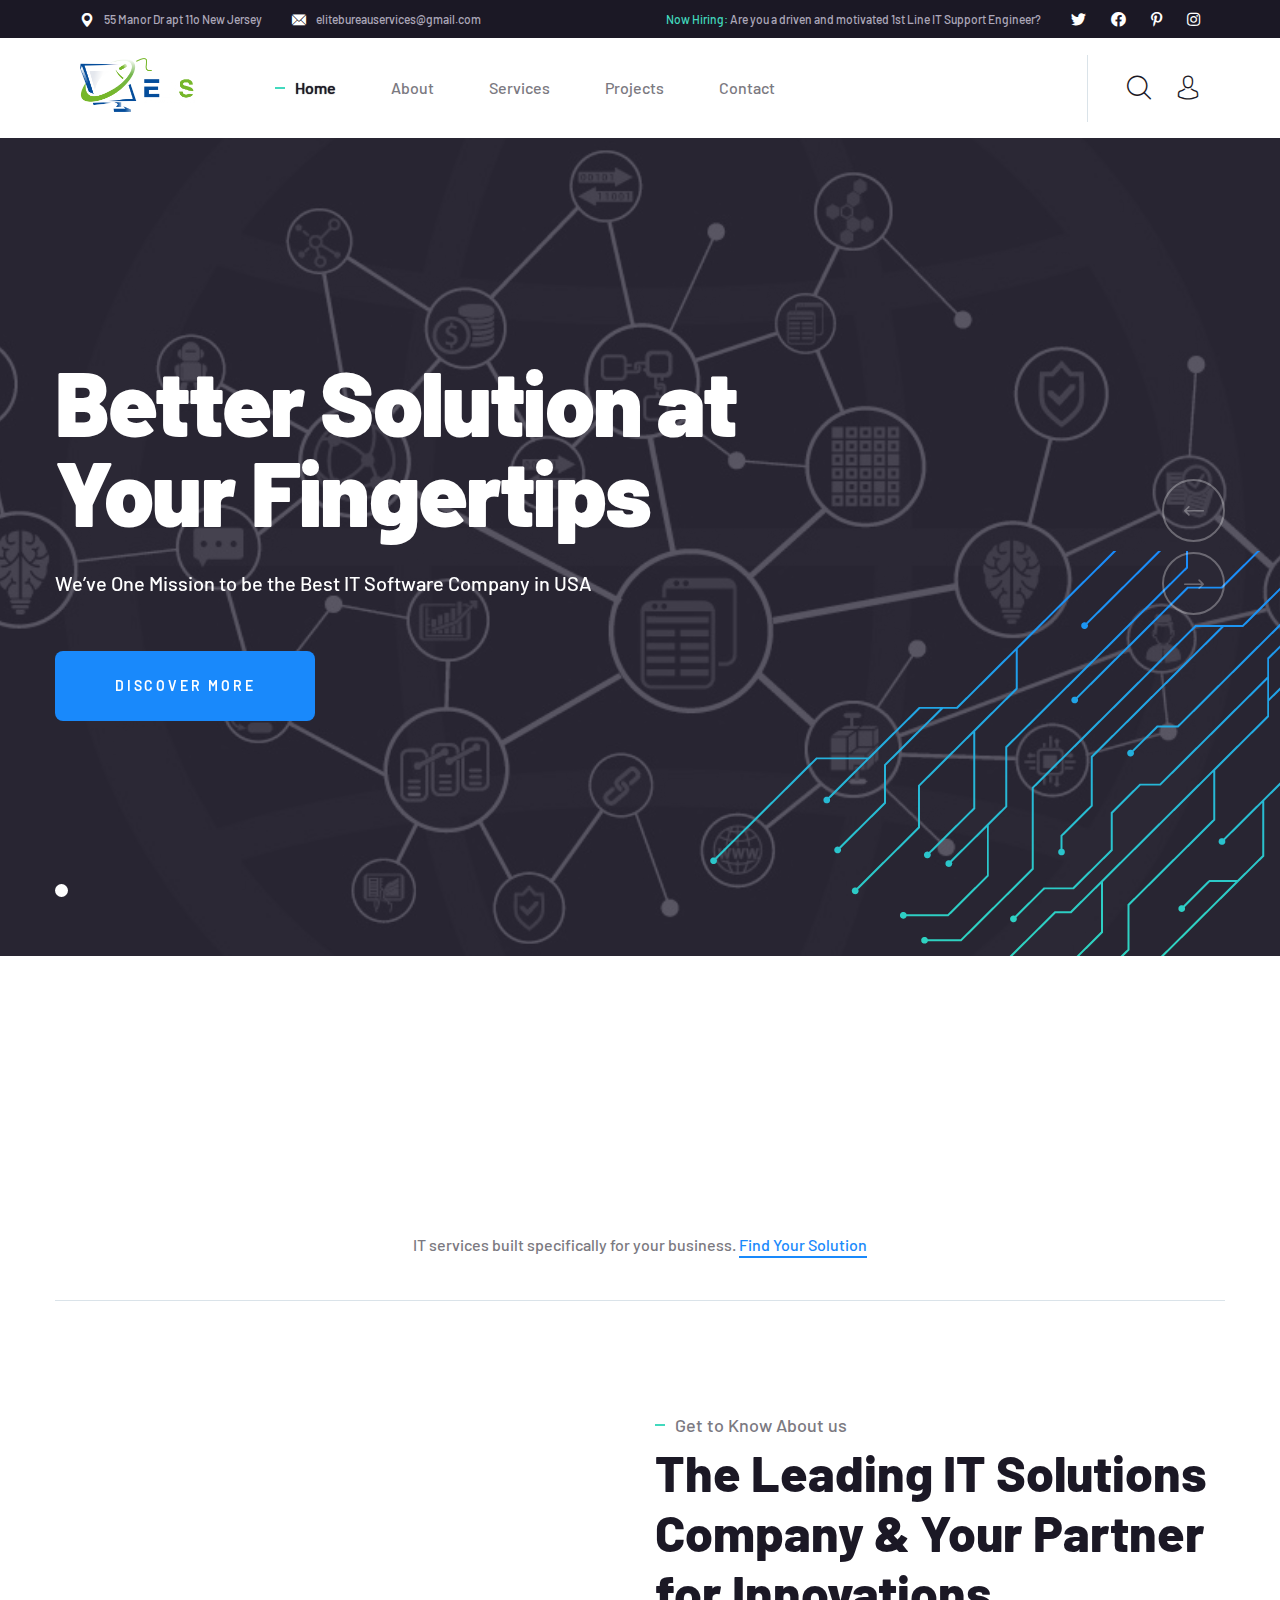
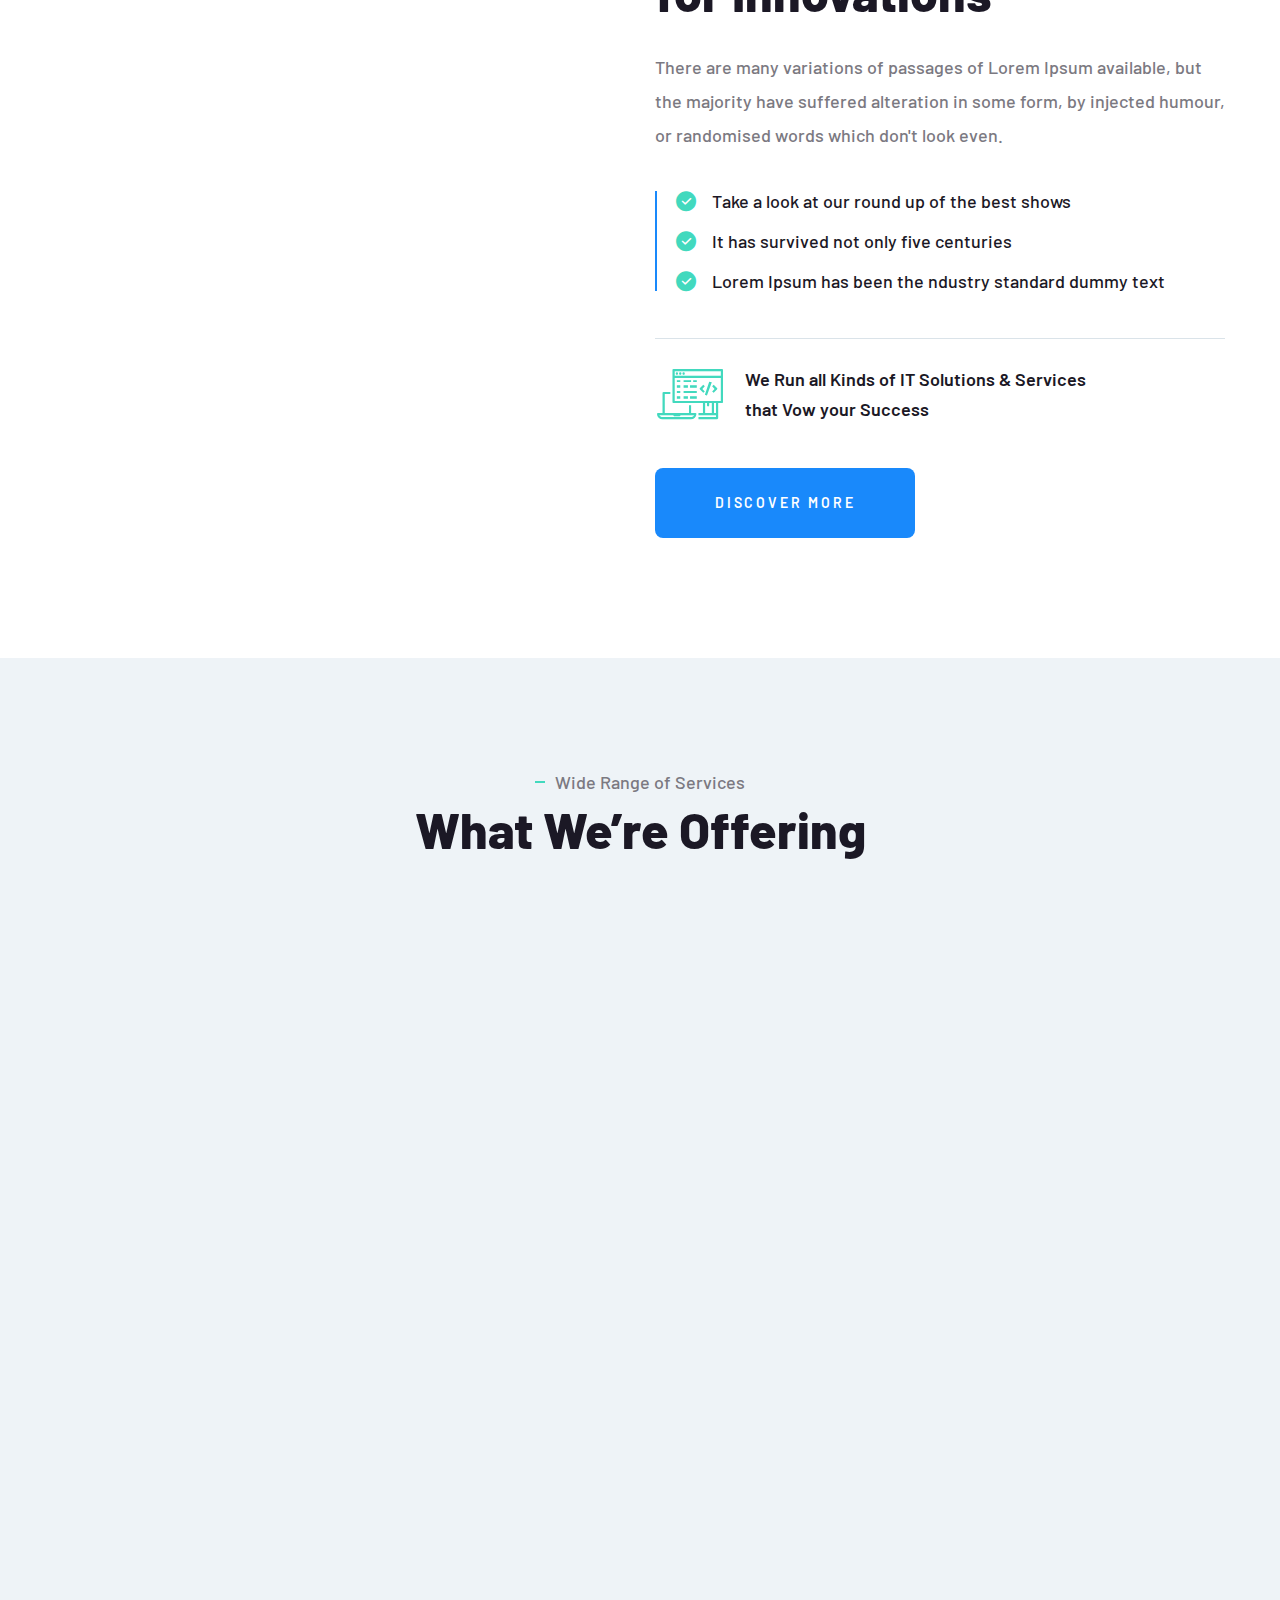
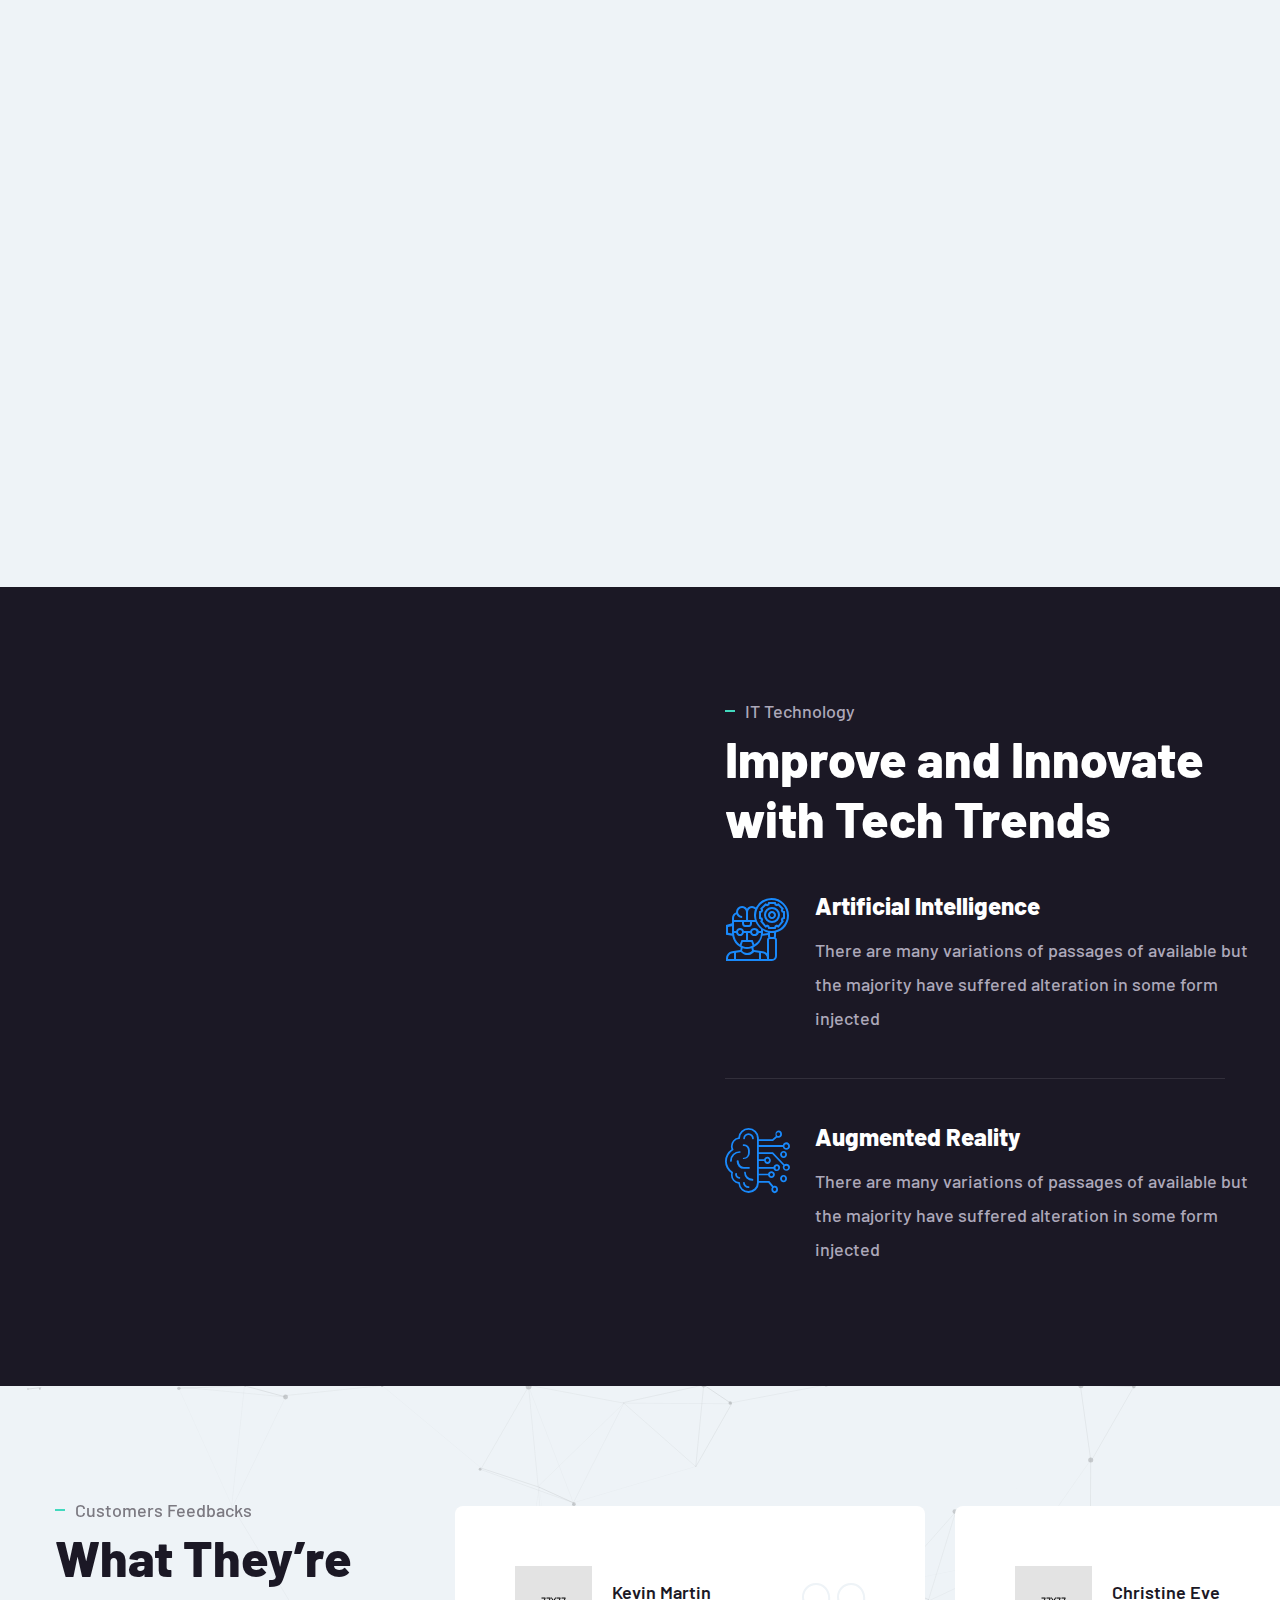
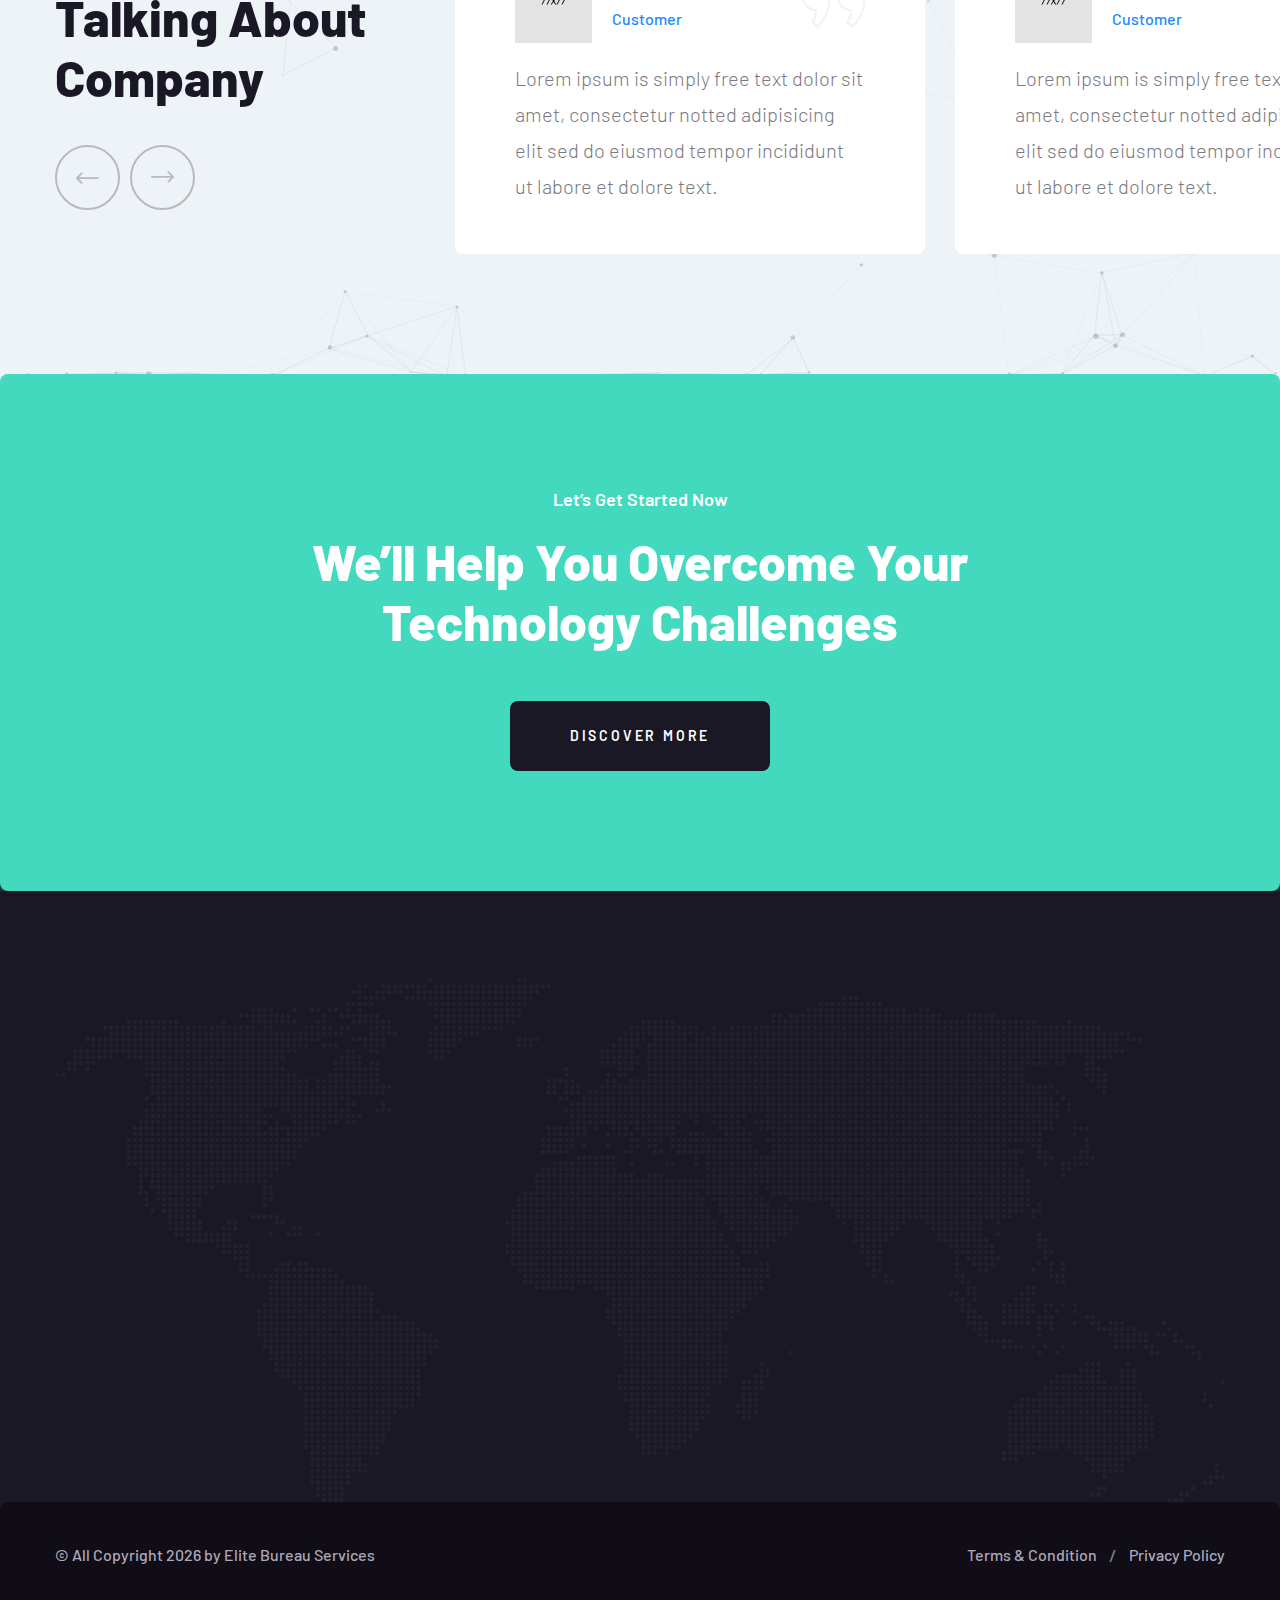
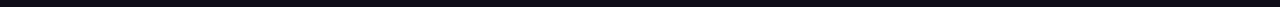
==== commit bfb296de: "updated code with new changes" ====
--- a/index.html
+++ b/index.html
@@ -4,11 +4,10 @@
 <head>
     <meta charset="UTF-8" />
     <meta name="viewport" content="width=device-width, initial-scale=1.0" />
-    <title>Home One || Izeetak || Izeetak HTML Template For IT Solutions Company</title>
+    <title>ebservices</title>
     <!-- favicons Icons -->
-    <link rel="apple-touch-icon" sizes="180x180" href="assets/images/favicons/apple-touch-icon.png" />
-    <link rel="icon" type="image/png" sizes="32x32" href="assets/images/favicons/favicon-32x32.png" />
-    <link rel="icon" type="image/png" sizes="16x16" href="assets/images/favicons/favicon-16x16.png" />
+    <link rel="icon" type="image/png" sizes="16x16" href="assets/images/resources/BUSINESS-LOGO.png" />
+
     <link rel="manifest" href="assets/images/favicons/site.webmanifest" />
     <meta name="description" content="Izeetak HTML Template For IT Solutions Company" />
 
@@ -49,7 +48,7 @@
 
 <body>
     <div class="preloader">
-        <img class="preloader__image" width="60" src="assets/images/loader.png" alt="" />
+        <img class="preloader__image" width="60" src="assets/images/resources/BUSINESS-LOGO.png" alt="" />
     </div>
     <!-- /.preloader -->
     <div class="page-wrapper">
@@ -63,7 +62,7 @@
                                     <span class="icon-pin"></span>
                                 </div>
                                 <div class="text">
-                                    <p>66 Road Broklyn Golden Street. New York</p>
+                                    <p>55 Manor Dr apt 11o New Jersey</p>
                                 </div>
                             </li>
                             <li>
@@ -71,7 +70,8 @@
                                     <span class="icon-email"></span>
                                 </div>
                                 <div class="text">
-                                    <p><a href="mailto:needhelp@company.com">needhelp@company.com</a></p>
+                                    <p><a href="mailto:elitebureauservices@gmail.com">elitebureauservices@gmail.com</a>
+                                    </p>
                                 </div>
                             </li>
                         </ul>
@@ -94,14 +94,15 @@
                     <div class="main-menu-wrapper-inner clearfix">
                         <div class="main-menu-wrapper__left clearfix">
                             <div class="main-menu-wrapper__logo">
-                                <a href="index.html"><img src="assets/images/resources/logo-1.png" alt=""></a>
+                                <a href="index.html"><img src="assets/images/resources/BUSINESS-LOGO.png"
+                                        style="width: 115px;" alt=""></a>
                             </div>
                             <div class="main-menu-wrapper__main-menu">
                                 <a href="#" class="mobile-nav__toggler"><i class="fa fa-bars"></i></a>
                                 <ul class="main-menu__list">
                                     <li class="dropdown current">
                                         <a href="index.html">Home</a>
-                                        <ul>
+                                        <!-- <ul>
                                             <li>
                                                 <a href="index.html">Home One</a>
                                             </li>
@@ -113,12 +114,12 @@
                                                     <li><a href="index.html">Header Two</a></li>
                                                 </ul>
                                             </li>
-                                        </ul>
+                                        </ul> -->
                                     </li>
                                     <li><a href="about.html">About</a></li>
                                     <li class="dropdown">
                                         <a href="#">Services</a>
-                                        <ul>
+                                        <!-- <ul>
                                             <li><a href="services.html">Services</a></li>
                                             <li><a href="managed-it.html">Managed It</a></li>
                                             <li><a href="it-support.html">IT Support</a></li>
@@ -126,22 +127,22 @@
                                             <li><a href="cloud-computing.html">Cloud Computing</a></li>
                                             <li><a href="cyber-security.html">Cyber Security</a></li>
                                             <li><a href="custom-software.html">Custom Software</a></li>
-                                        </ul>
+                                        </ul> -->
                                     </li>
                                     <li class="dropdown">
                                         <a href="#">Projects</a>
-                                        <ul>
+                                        <!-- <ul>
                                             <li><a href="project.html">Projects</a></li>
                                             <li><a href="project-details.html">Project Details</a></li>
-                                        </ul>
+                                        </ul> -->
                                     </li>
-                                    <li class="dropdown">
+                                    <!-- <li class="dropdown">
                                         <a href="#">News</a>
                                         <ul>
                                             <li><a href="news.html">News</a></li>
                                             <li><a href="news-details.html">News Details</a></li>
                                         </ul>
-                                    </li>
+                                    </li> -->
                                     <li><a href="contact.html">Contact</a></li>
                                 </ul>
                             </div>
@@ -153,7 +154,7 @@
                                 </div>
                                 <div class="main-menu-wrapper__call-number">
                                     <p>Have any questions?</p>
-                                    <h5><a href="tel:926668880000">Free: + 92 666 888 0000</a></h5>
+                                    <h5><a href="tel:+18622373321">Free: +18622373321</a></h5>
                                 </div>
                             </div>
                             <div class="main-menu-wrapper__search-box-cart-box">
@@ -188,8 +189,7 @@
     }}'>
                 <div class="swiper-wrapper">
                     <div class="swiper-slide">
-                        <div class="image-layer"
-                            style="background-image: url(assets/images/backgrounds/main-slider-1-1.jpg);">
+                        <div class="image-layer" style="background-image: url(assets/images/betterSolution.jpg);">
                         </div>
                         <div class="image-layer-overlay"></div>
                         <!-- /.image-layer -->
@@ -200,53 +200,14 @@
                                 <div class="col-lg-8">
                                     <div class="main-slider__content">
                                         <h2>Better Solution at <br> Your Fingertips</h2>
-                                        <p>We’ve One Mission to be the Best IT Software Company in UK</p>
+                                        <p>We’ve One Mission to be the Best IT Software Company in USA</p>
                                         <a href="about.html" class="thm-btn">Discover More</a>
                                     </div>
                                 </div>
                             </div>
                         </div>
                     </div>
-                    <div class="swiper-slide">
-                        <div class="image-layer"
-                            style="background-image: url(assets/images/backgrounds/main-slider-1-2.jpg);">
-                        </div>
-                        <div class="image-layer-overlay"></div>
-                        <!-- /.image-layer -->
-                        <div class="main-slider-shape-1"><img src="assets/images/shapes/main-slider-shape-1.png" alt="">
-                        </div>
-                        <div class="container">
-                            <div class="row">
-                                <div class="col-lg-8">
-                                    <div class="main-slider__content">
-                                        <h2>Better Solution at <br> Your Fingertips</h2>
-                                        <p>We’ve One Mission to be the Best IT Software Company in UK</p>
-                                        <a href="about.html" class="thm-btn">Discover More</a>
-                                    </div>
-                                </div>
-                            </div>
-                        </div>
-                    </div>
-                    <div class="swiper-slide">
-                        <div class="image-layer"
-                            style="background-image: url(assets/images/backgrounds/main-slider-1-3.jpg);">
-                        </div>
-                        <div class="image-layer-overlay"></div>
-                        <!-- /.image-layer -->
-                        <div class="main-slider-shape-1"><img src="assets/images/shapes/main-slider-shape-1.png" alt="">
-                        </div>
-                        <div class="container">
-                            <div class="row">
-                                <div class="col-lg-8">
-                                    <div class="main-slider__content">
-                                        <h2>Better Solution at <br> Your Fingertips</h2>
-                                        <p>We’ve One Mission to be the Best IT Software Company in UK</p>
-                                        <a href="about.html" class="thm-btn">Discover More</a>
-                                    </div>
-                                </div>
-                            </div>
-                        </div>
-                    </div>
+
                 </div>
                 <!-- If we need navigation buttons -->
                 <div class="swiper-pagination" id="main-slider-pagination"></div>
@@ -263,7 +224,7 @@
         <!--Main Slider End-->
 
         <!--Brand One Start-->
-        <section class="brand-one">
+        <section class="brand-one" style="background-color: #fff; padding-top: 0px;">
             <div class="container">
                 <div class="thm-swiper__slider swiper-container" data-swiper-options='{"spaceBetween": 100, "slidesPerView": 5, "autoplay": { "delay": 5000 }, "breakpoints": {
                     "0": {
@@ -291,44 +252,7 @@
                         "slidesPerView": 6
                     }
                 }}'>
-                    <div class="swiper-wrapper">
-                        <div class="swiper-slide">
-                            <img src="assets/images/brand/brand-1-1.png" alt="">
-                        </div><!-- /.swiper-slide -->
-                        <div class="swiper-slide">
-                            <img src="assets/images/brand/brand-1-2.png" alt="">
-                        </div><!-- /.swiper-slide -->
-                        <div class="swiper-slide">
-                            <img src="assets/images/brand/brand-1-3.png" alt="">
-                        </div><!-- /.swiper-slide -->
-                        <div class="swiper-slide">
-                            <img src="assets/images/brand/brand-1-4.png" alt="">
-                        </div><!-- /.swiper-slide -->
-                        <div class="swiper-slide">
-                            <img src="assets/images/brand/brand-1-5.png" alt="">
-                        </div><!-- /.swiper-slide -->
-                        <div class="swiper-slide">
-                            <img src="assets/images/brand/brand-1-6.png" alt="">
-                        </div><!-- /.swiper-slide -->
-                        <div class="swiper-slide">
-                            <img src="assets/images/brand/brand-1-1.png" alt="">
-                        </div><!-- /.swiper-slide -->
-                        <div class="swiper-slide">
-                            <img src="assets/images/brand/brand-1-2.png" alt="">
-                        </div><!-- /.swiper-slide -->
-                        <div class="swiper-slide">
-                            <img src="assets/images/brand/brand-1-3.png" alt="">
-                        </div><!-- /.swiper-slide -->
-                        <div class="swiper-slide">
-                            <img src="assets/images/brand/brand-1-4.png" alt="">
-                        </div><!-- /.swiper-slide -->
-                        <div class="swiper-slide">
-                            <img src="assets/images/brand/brand-1-5.png" alt="">
-                        </div><!-- /.swiper-slide -->
-                        <div class="swiper-slide">
-                            <img src="assets/images/brand/brand-1-6.png" alt="">
-                        </div><!-- /.swiper-slide -->
-                    </div>
+
                 </div>
             </div>
         </section>
@@ -346,8 +270,7 @@
                                     <span class="icon-innovation"></span>
                                 </div>
                                 <div class="feature-one__text">
-                                    <h3>IT Management</h3>
-                                    <p>Lorem ipsum is simply of free text dolor.</p>
+                                    <h3>Block Chain Integration </h3>
                                 </div>
                             </div>
                         </div>
@@ -358,8 +281,7 @@
                                     <span class="icon-cyber-security"></span>
                                 </div>
                                 <div class="feature-one__text">
-                                    <h3>Cyber Security</h3>
-                                    <p>Lorem ipsum is simply of free text dolor.</p>
+                                    <h3>Artificial Intelligence</h3>
                                 </div>
                             </div>
                         </div>
@@ -370,8 +292,7 @@
                                     <span class="icon-webpage"></span>
                                 </div>
                                 <div class="feature-one__text">
-                                    <h3>PC Computing</h3>
-                                    <p>Lorem ipsum is simply of free text dolor.</p>
+                                    <h3>Web Site Development</h3>
                                 </div>
                             </div>
                         </div>
@@ -400,10 +321,10 @@
                         <div class="about-one__left wow slideInLeft" data-wow-delay="100ms" data-wow-duration="2500ms">
                             <div class="about-one__img-box">
                                 <div class="about-one__img">
-                                    <img src="assets/images/resources/about-one-img-1.jpg" alt="">
+                                    <img src="assets/images/Solution-Ball.jpg" alt="">
                                 </div>
                                 <div class="about-one__small-img">
-                                    <img src="assets/images/resources/about-one-small-img.jpg" alt="">
+                                    <img src="assets/images/it-Solution.jpg" alt="" style="height: 250px;">
                                 </div>
                             </div>
                         </div>
@@ -452,7 +373,8 @@
                                 </div>
                                 <div class="about-one__it-solutions-text-box">
                                     <p class="about-one__it-solutions-text">We Run all Kinds of IT Solutions & Services
-                                        <br> that Vow your Success</p>
+                                        <br> that Vow your Success
+                                    </p>
                                 </div>
                             </div>
                             <a href="about.html" class="about-one__btn thm-btn">Discover More</a>
@@ -464,11 +386,61 @@
         <!--About One End-->
 
         <!--Services One Start-->
-        <section class="services-one">
+        <section class="services-one" style="padding-bottom: 200px; ">
             <div class="container">
                 <div class="section-title text-center">
                     <span class="section-title__tagline">Wide Range of Services</span>
                     <h2 class="section-title__title">What We’re Offering</h2>
+                </div>
+                <div class="row">
+                    <div class="col-xl-4 col-lg-4 wow fadeInLeft" data-wow-delay="100ms">
+                        <!--Services One Single-->
+                        <div class="services-one__single">
+                            <div class="services-one__icon">
+                                <span class="icon-conversation"></span>
+                            </div>
+                            <h3 class="services-one__title">
+                                <a href="it-consultancy.html">Block Chain <br> Services</a>
+                            </h3>
+                            <p class="services-one__text">There are many variations of passages of lorem im available,
+                                but majority suffered.</p>
+                            <div class="services-one__arrow">
+                                <a href="it-consultancy.html"><span class="icon-right-arrow"></span></a>
+                            </div>
+                        </div>
+                    </div>
+                    <div class="col-xl-4 col-lg-4 wow fadeInUp" data-wow-delay="200ms">
+                        <!--Services One Single-->
+                        <div class="services-one__single">
+                            <div class="services-one__icon">
+                                <span class="icon-app-development"></span>
+                            </div>
+                            <h3 class="services-one__title">
+                                <a href="custom-software.html">Software Dev <br> Services</a>
+                            </h3>
+                            <p class="services-one__text">There are many variations of passages of lorem im available,
+                                but majority suffered.</p>
+                            <div class="services-one__arrow">
+                                <a href="custom-software.html"><span class="icon-right-arrow"></span></a>
+                            </div>
+                        </div>
+                    </div>
+                    <div class="col-xl-4 col-lg-4 wow fadeInRight" data-wow-delay="100ms">
+                        <!--Services One Single-->
+                        <div class="services-one__single">
+                            <div class="services-one__icon">
+                                <span class="icon-cloud-storage"></span>
+                            </div>
+                            <h3 class="services-one__title">
+                                <a href="cloud-computing.html">Mobile Dev <br> Services</a>
+                            </h3>
+                            <p class="services-one__text">There are many variations of passages of lorem im available,
+                                but majority suffered.</p>
+                            <div class="services-one__arrow">
+                                <a href="cloud-computing.html"><span class="icon-right-arrow"></span></a>
+                            </div>
+                        </div>
+                    </div>
                 </div>
                 <div class="row">
                     <div class="col-xl-4 col-lg-4 wow fadeInLeft" data-wow-delay="100ms">
@@ -494,7 +466,7 @@
                                 <span class="icon-app-development"></span>
                             </div>
                             <h3 class="services-one__title">
-                                <a href="custom-software.html">Software Dev <br> Services</a>
+                                <a href="custom-software.html">Web Dev <br> Services</a>
                             </h3>
                             <p class="services-one__text">There are many variations of passages of lorem im available,
                                 but majority suffered.</p>
@@ -510,7 +482,7 @@
                                 <span class="icon-cloud-storage"></span>
                             </div>
                             <h3 class="services-one__title">
-                                <a href="cloud-computing.html">Cloud Computing <br> Services</a>
+                                <a href="cloud-computing.html">iOT<br> Solution</a>
                             </h3>
                             <p class="services-one__text">There are many variations of passages of lorem im available,
                                 but majority suffered.</p>
@@ -525,54 +497,17 @@
         <!--Services One End-->
 
         <!--Share The Joy Start-->
-        <section class="share-the-joy">
-            <div class="share-the-joy__inner">
-                <div class="share-the-joy-map"
-                    style="background-image: url(assets/images/shapes/share-the-joy-map.png)"></div>
-                <div class="container">
-                    <div class="row">
-                        <div class="col-xl-7">
-                            <div class="share-the-joy__left">
-                                <h2 class="share-the-joy__title">Share the Joy of Achieving Glorious Moments & Climbing
-                                    Up the Top</h2>
-                                <a href="#" class="share-the-joy__btn thm-btn">Discover More</a>
-                                <div class="share-the-joy__shape-1">
-                                    <img src="assets/images/shapes/share-the-joy-shape-1.png" alt="">
-                                </div>
-                            </div>
-                        </div>
-                        <div class="col-xl-5">
-                            <div class="share-the-joy__right">
-                                <div class="share-the-joy__img-box">
-                                    <div class="share-the-joy__img wow fadeInRight" data-wow-duration="1500ms">
-                                        <img src="assets/images/resources/share-the-joy-img-1.png" alt=""
-                                            class="float-bob-2">
-                                    </div>
-                                    <div class="share-the-joy__trusted wow fadeIn" data-wow-duration="1500ms">
-                                        <span class="icon-social-media"></span>
-                                        <div class="share-the-joy__trusted__content">
-                                            <p>Trusted by</p>
-                                            <h3 class="odometer" data-count="8800">00</h3>
-                                        </div>
-                                    </div>
-                                </div>
-                            </div>
-                        </div>
-                    </div>
-                </div>
-            </div>
-        </section>
+
         <!--Share The Joy End-->
 
         <!--Project One Start-->
-        <section class="project-one">
+        <!-- <section class="project-one" style="padding-top: 15px;">
             <div class="container">
                 <div class="section-title text-center">
                     <span class="section-title__tagline">Our Case Studies</span>
                     <h2 class="section-title__title">Explore Projects</h2>
                 </div>
                 <div class="project-one__carousel owl-theme owl-carousel">
-                    <!--Project One Single-->
                     <div class="project-one__single">
                         <div class="project-one__img">
                             <img src="assets/images/resources/project-one-img-1.jpg" alt="">
@@ -585,7 +520,6 @@
                             </div>
                         </div>
                     </div>
-                    <!--Project One Single-->
                     <div class="project-one__single">
                         <div class="project-one__img">
                             <img src="assets/images/resources/project-one-img-2.jpg" alt="">
@@ -598,7 +532,6 @@
                             </div>
                         </div>
                     </div>
-                    <!--Project One Single-->
                     <div class="project-one__single">
                         <div class="project-one__img">
                             <img src="assets/images/resources/project-one-img-3.jpg" alt="">
@@ -611,7 +544,6 @@
                             </div>
                         </div>
                     </div>
-                    <!--Project One Single-->
                     <div class="project-one__single">
                         <div class="project-one__img">
                             <img src="assets/images/resources/project-one-img-4.jpg" alt="">
@@ -624,7 +556,6 @@
                             </div>
                         </div>
                     </div>
-                    <!--Project One Single-->
                     <div class="project-one__single">
                         <div class="project-one__img">
                             <img src="assets/images/resources/project-one-img-1.jpg" alt="">
@@ -637,7 +568,6 @@
                             </div>
                         </div>
                     </div>
-                    <!--Project One Single-->
                     <div class="project-one__single">
                         <div class="project-one__img">
                             <img src="assets/images/resources/project-one-img-2.jpg" alt="">
@@ -652,13 +582,12 @@
                     </div>
                 </div>
             </div>
-        </section>
+        </section> -->
         <!--Project One End-->
 
         <!--Improve One Start-->
         <section class="improve-one">
-            <div class="improve-one-bg jarallax" data-jarallax data-speed="0.2" data-imgPosition="50% 0%"
-                style="background-image: url(assets/images/backgrounds/improve-one-bg.jpg)"></div>
+            <div class="improve-one-bg jarallax" data-jarallax data-speed="0.2" data-imgPosition="50% 0%"></div>
             <div class="improve-one-bg-overly"></div>
             <div class="container">
                 <div class="row">
@@ -667,7 +596,7 @@
                             data-wow-duration="2500ms">
                             <div class="improve-one__img-box">
                                 <div class="improve-one__img">
-                                    <img src="assets/images/resources/improve-one-img-1.jpg" alt="">
+                                    <img src="assets/images/logo.jpg" alt="" style="height: 617px;">
                                 </div>
                                 <div class="improve-one__project-complete">
                                     <p>8008 Projects are completed</p>
@@ -789,109 +718,13 @@
         <!--Testimonial One End-->
 
         <!--News One Start-->
-        <section class="news-one">
-            <div class="container">
-                <div class="section-title text-center">
-                    <span class="section-title__tagline">Direct from the Blog</span>
-                    <h2 class="section-title__title">News & Articles</h2>
-                </div>
-                <div class="row">
-                    <div class="col-xl-4 col-lg-4 wow fadeInLeft" data-wow-delay="100ms">
-                        <!--News One Single-->
-                        <div class="news-one__single">
-                            <div class="news-one__img">
-                                <img src="assets/images/blog/news-one-img-1.jpg" alt="">
-                                <a href="news-details.html">
-                                    <span class="news-one__plus"></span>
-                                </a>
-                                <div class="news-one__date-box">
-                                    <p>20 <br> Aug</p>
-                                </div>
-                            </div>
-                            <div class="news-one__content">
-                                <ul class="list-unstyled news-one__meta">
-                                    <li><a href="news-details.html"><i class="far fa-user-circle"></i> by admin</a></li>
-                                    <li><a href="news-details.html"><i class="far fa-comments"></i> 2 Comments</a>
-                                    </li>
-                                </ul>
-                                <h3 class="news-one__title">
-                                    <a href="news-details.html">What is Holding Back the IT Solution Industry?</a>
-                                </h3>
-                                <p class="news-one__text">Lorem ipsum is simply free text used by copytyping refreshing.
-                                </p>
-                                <div class="news-one__read-more">
-                                    <a href="news-details.html" class="news-one__read-more-btn">Read More</a>
-                                </div>
-                            </div>
-                        </div>
-                    </div>
-                    <div class="col-xl-4 col-lg-4 wow fadeInUp" data-wow-delay="200ms">
-                        <!--News One Single-->
-                        <div class="news-one__single">
-                            <div class="news-one__img">
-                                <img src="assets/images/blog/news-one-img-2.jpg" alt="">
-                                <a href="news-details.html">
-                                    <span class="news-one__plus"></span>
-                                </a>
-                                <div class="news-one__date-box">
-                                    <p>20 <br> Aug</p>
-                                </div>
-                            </div>
-                            <div class="news-one__content">
-                                <ul class="list-unstyled news-one__meta">
-                                    <li><a href="news-details.html"><i class="far fa-user-circle"></i> by admin</a></li>
-                                    <li><a href="news-details.html"><i class="far fa-comments"></i> 2 Comments</a>
-                                    </li>
-                                </ul>
-                                <h3 class="news-one__title">
-                                    <a href="news-details.html">Leverage agile frameworks to provide a</a>
-                                </h3>
-                                <p class="news-one__text">Lorem ipsum is simply free text used by copytyping refreshing.
-                                </p>
-                                <div class="news-one__read-more">
-                                    <a href="news-details.html" class="news-one__read-more-btn">Read More</a>
-                                </div>
-                            </div>
-                        </div>
-                    </div>
-                    <div class="col-xl-4 col-lg-4 wow fadeInRight" data-wow-delay="300ms">
-                        <!--News One Single-->
-                        <div class="news-one__single">
-                            <div class="news-one__img">
-                                <img src="assets/images/blog/news-one-img-3.jpg" alt="">
-                                <a href="news-details.html">
-                                    <span class="news-one__plus"></span>
-                                </a>
-                                <div class="news-one__date-box">
-                                    <p>20 <br> Aug</p>
-                                </div>
-                            </div>
-                            <div class="news-one__content">
-                                <ul class="list-unstyled news-one__meta">
-                                    <li><a href="news-details.html"><i class="far fa-user-circle"></i> by admin</a></li>
-                                    <li><a href="news-details.html"><i class="far fa-comments"></i> 2 Comments</a>
-                                    </li>
-                                </ul>
-                                <h3 class="news-one__title">
-                                    <a href="news-details.html">Bring to the table win-win survival strategies.</a>
-                                </h3>
-                                <p class="news-one__text">Lorem ipsum is simply free text used by copytyping refreshing.
-                                </p>
-                                <div class="news-one__read-more">
-                                    <a href="news-details.html" class="news-one__read-more-btn">Read More</a>
-                                </div>
-                            </div>
-                        </div>
-                    </div>
-                </div>
-            </div>
-        </section>
+
         <!--News One End-->
 
         <!--CTA One Start-->
         <section class="cta-one">
             <div class="cta-one__container">
-                <div class="cta-one-bg" style="background-image: url(assets/images/backgrounds/cta-one-bg.jpg)"></div>
+                <div class="cta-one-bg"></div>
                 <div class="cta-one-overly"></div>
                 <div class="container">
                     <div class="col-lg-12">
@@ -917,7 +750,7 @@
                             <div class="col-xl-3 col-lg-6 col-md-6 wow fadeInUp" data-wow-delay="100ms">
                                 <div class="footer-widget__column footer-widget__about">
                                     <div class="footer-widget__about-logo">
-                                        <a href="index.html"><img src="assets/images/resources/footer-logo.png"
+                                        <a href="index.html"><img src="assets/images/resources/BUSINESS-LOGO.png" style="width: 150px;"
                                                 alt=""></a>
                                     </div>
                                     <p class="footer-widget__about-text">There are many vari of pass of lorem ipsum
@@ -952,15 +785,16 @@
                             <div class="col-xl-3 col-lg-6 col-md-6 wow fadeInUp" data-wow-delay="300ms">
                                 <div class="footer-widget__column footer-widget__contact">
                                     <h3 class="footer-widget__title">Contact</h3>
-                                    <p class="footer-widget__contact-text">66 Road Broklyn Street, 600 <br> New York,
-                                        USA</p>
+                                    <p class="footer-widget__contact-text">55 Manor Dr apt 11o New Jersey</p>
                                     <ul class="list-unstyled footer-widget__contact-list">
                                         <li>
                                             <div class="icon">
                                                 <span class="icon-email"></span>
                                             </div>
                                             <div class="text">
-                                                <p><a href="mailto:needhelp@company.com">needhelp@company.com</a></p>
+                                                <p><a
+                                                        href="mailto:elitebureauservices@gmail.com">elitebureauservices@gmail.com</a>
+                                                </p>
                                             </div>
                                         </li>
                                         <li>
@@ -968,7 +802,7 @@
                                                 <span class="icon-telephone"></span>
                                             </div>
                                             <div class="text">
-                                                <p><a href="tel:926668880000">+ 92 666 888 0000</a></p>
+                                                <p><a href="tel:+18622373321">+18622373321</a></p>
                                             </div>
                                         </li>
                                     </ul>
@@ -1001,7 +835,7 @@
                                 <div class="site-footer__bottom-inner">
                                     <div class="site-footer__bottom-left">
                                         <p class="site-footer__bottom-text">© All Copyright <span class="dynamic-year">
-                                            </span><!-- /.dynamic-year --> by <a href="#">Layerdrops.com</a></p>
+                                            </span><!-- /.dynamic-year --> by <a href="#">Elite Bureau Services</a></p>
                                     </div>
                                     <div class="site-footer__bottom-right">
                                         <ul class="list-unstyled site-footer__bottom-menu">
@@ -1040,11 +874,11 @@
             <ul class="mobile-nav__contact list-unstyled">
                 <li>
                     <i class="fa fa-envelope"></i>
-                    <a href="mailto:needhelp@packageName__.com">needhelp@izeetak.com</a>
+                    <a href="elitebureauservices@gmail.com"> elitebureauservices@gmail.com</a>
                 </li>
                 <li>
                     <i class="fa fa-phone-alt"></i>
-                    <a href="tel:666-888-0000">666 888 0000</a>
+                    <a href="tel:+18622373321">+18622373321</a>
                 </li>
             </ul><!-- /.mobile-nav__contact -->
             <div class="mobile-nav__top">
--- a/assets/css/izeetak.css
+++ b/assets/css/izeetak.css
@@ -485,8 +485,8 @@
 .main-menu-wrapper__logo {
     position: relative;
     float: left;
-    padding-top: 33px;
-    padding-bottom: 32px;
+    padding-top: 20px;
+    padding-bottom: 20px;
     margin-right: 165px;
 }
 
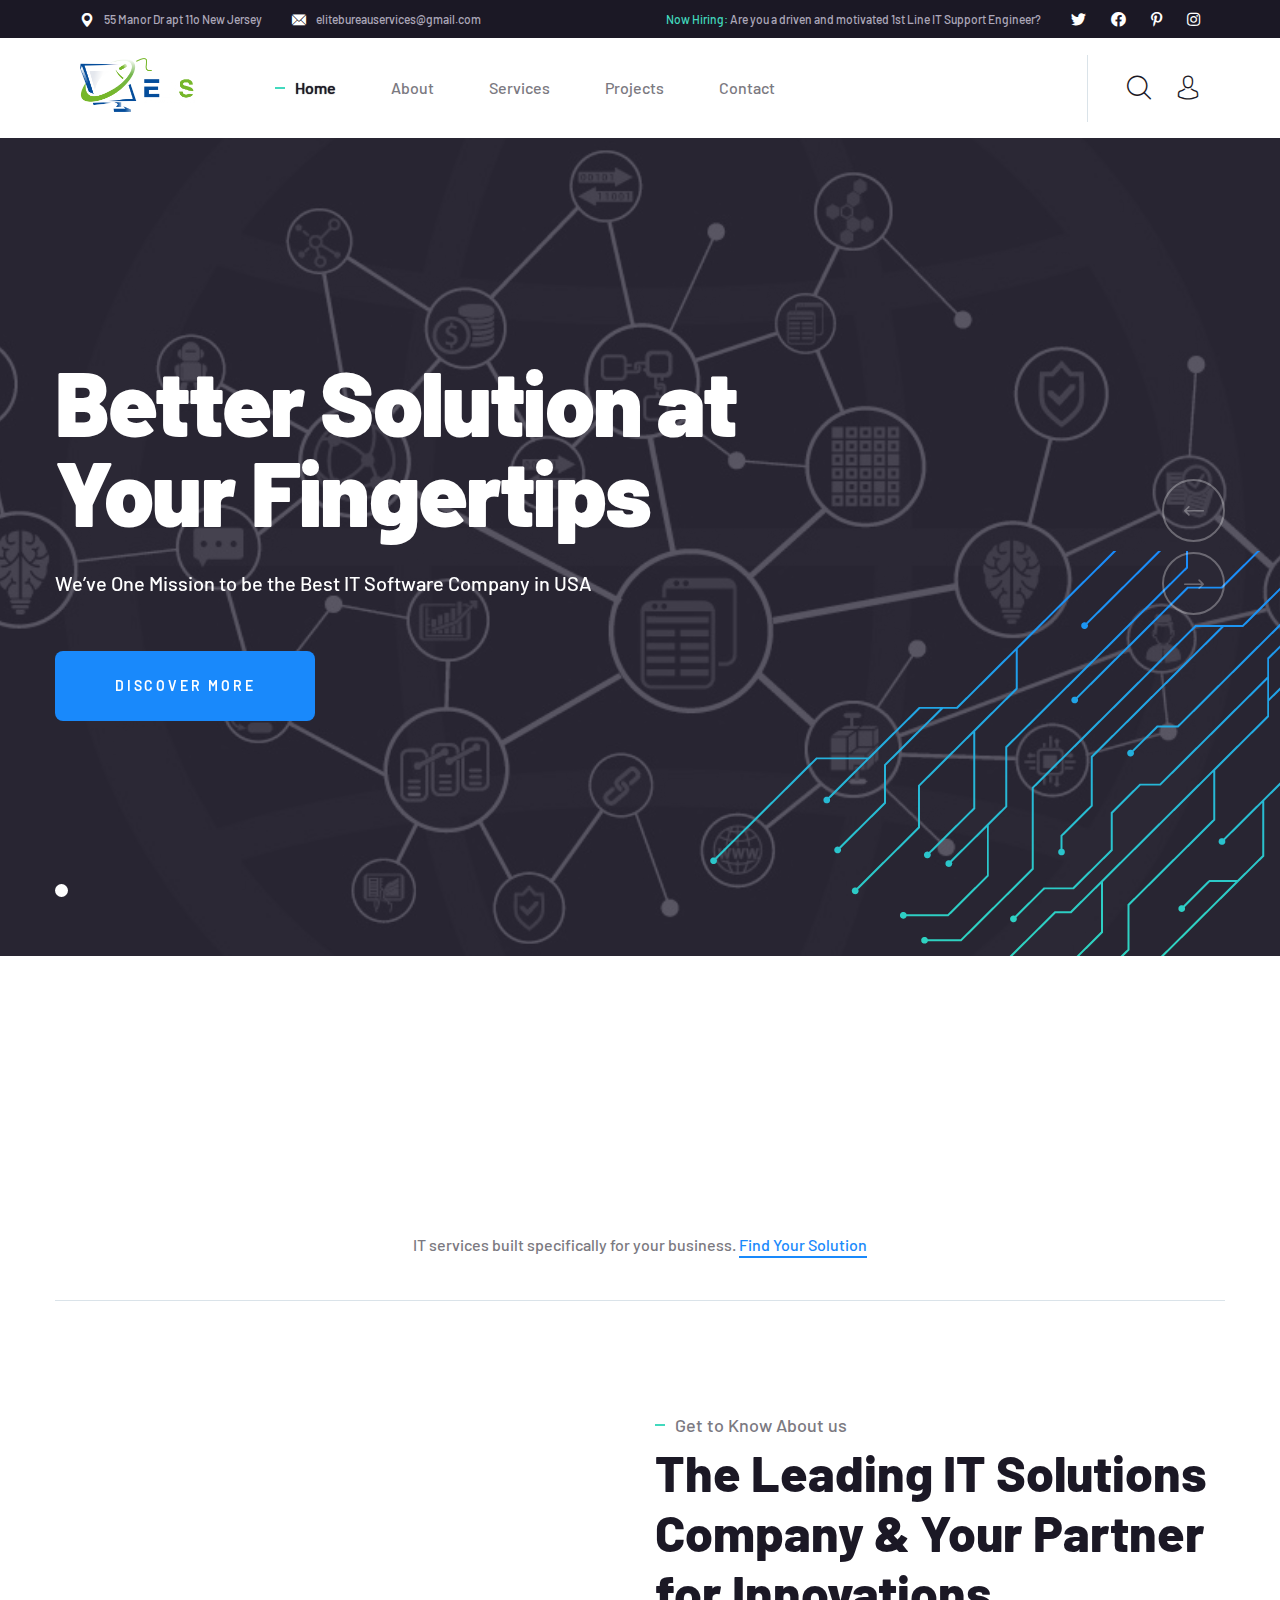
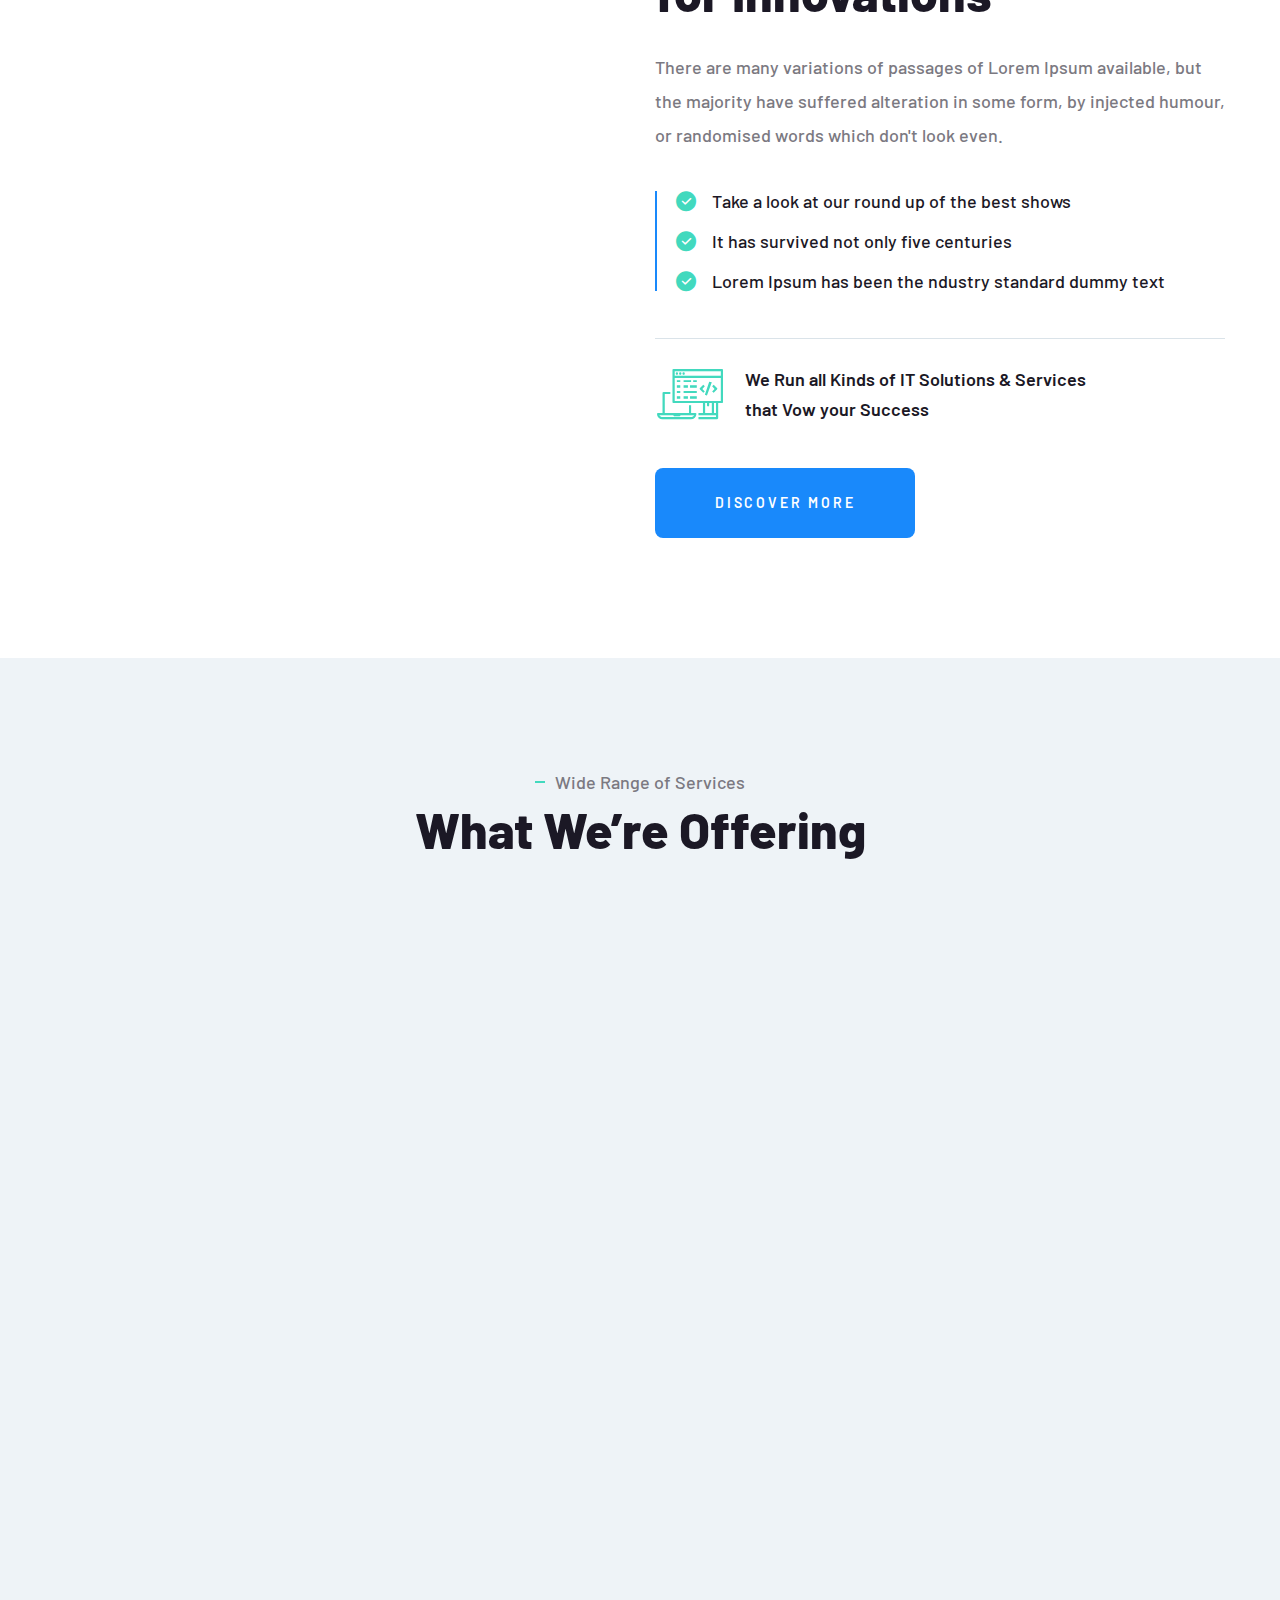
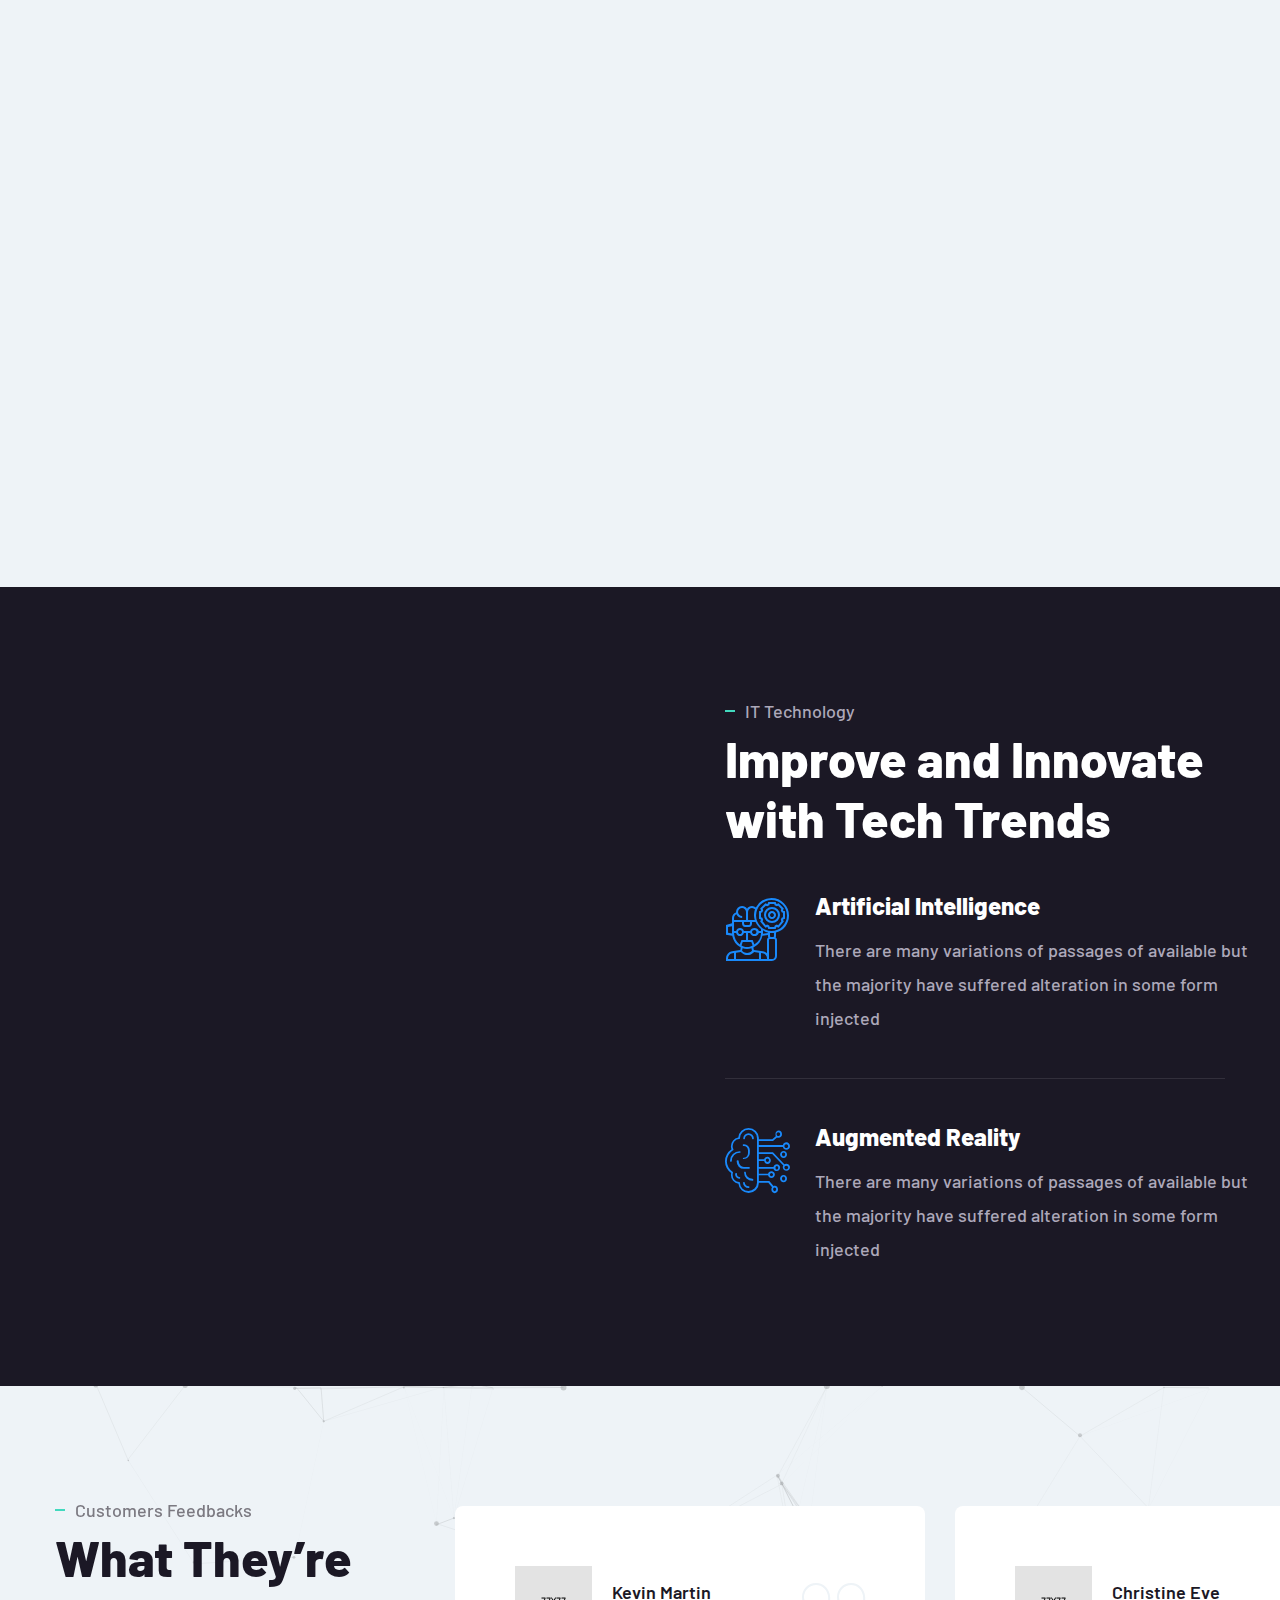
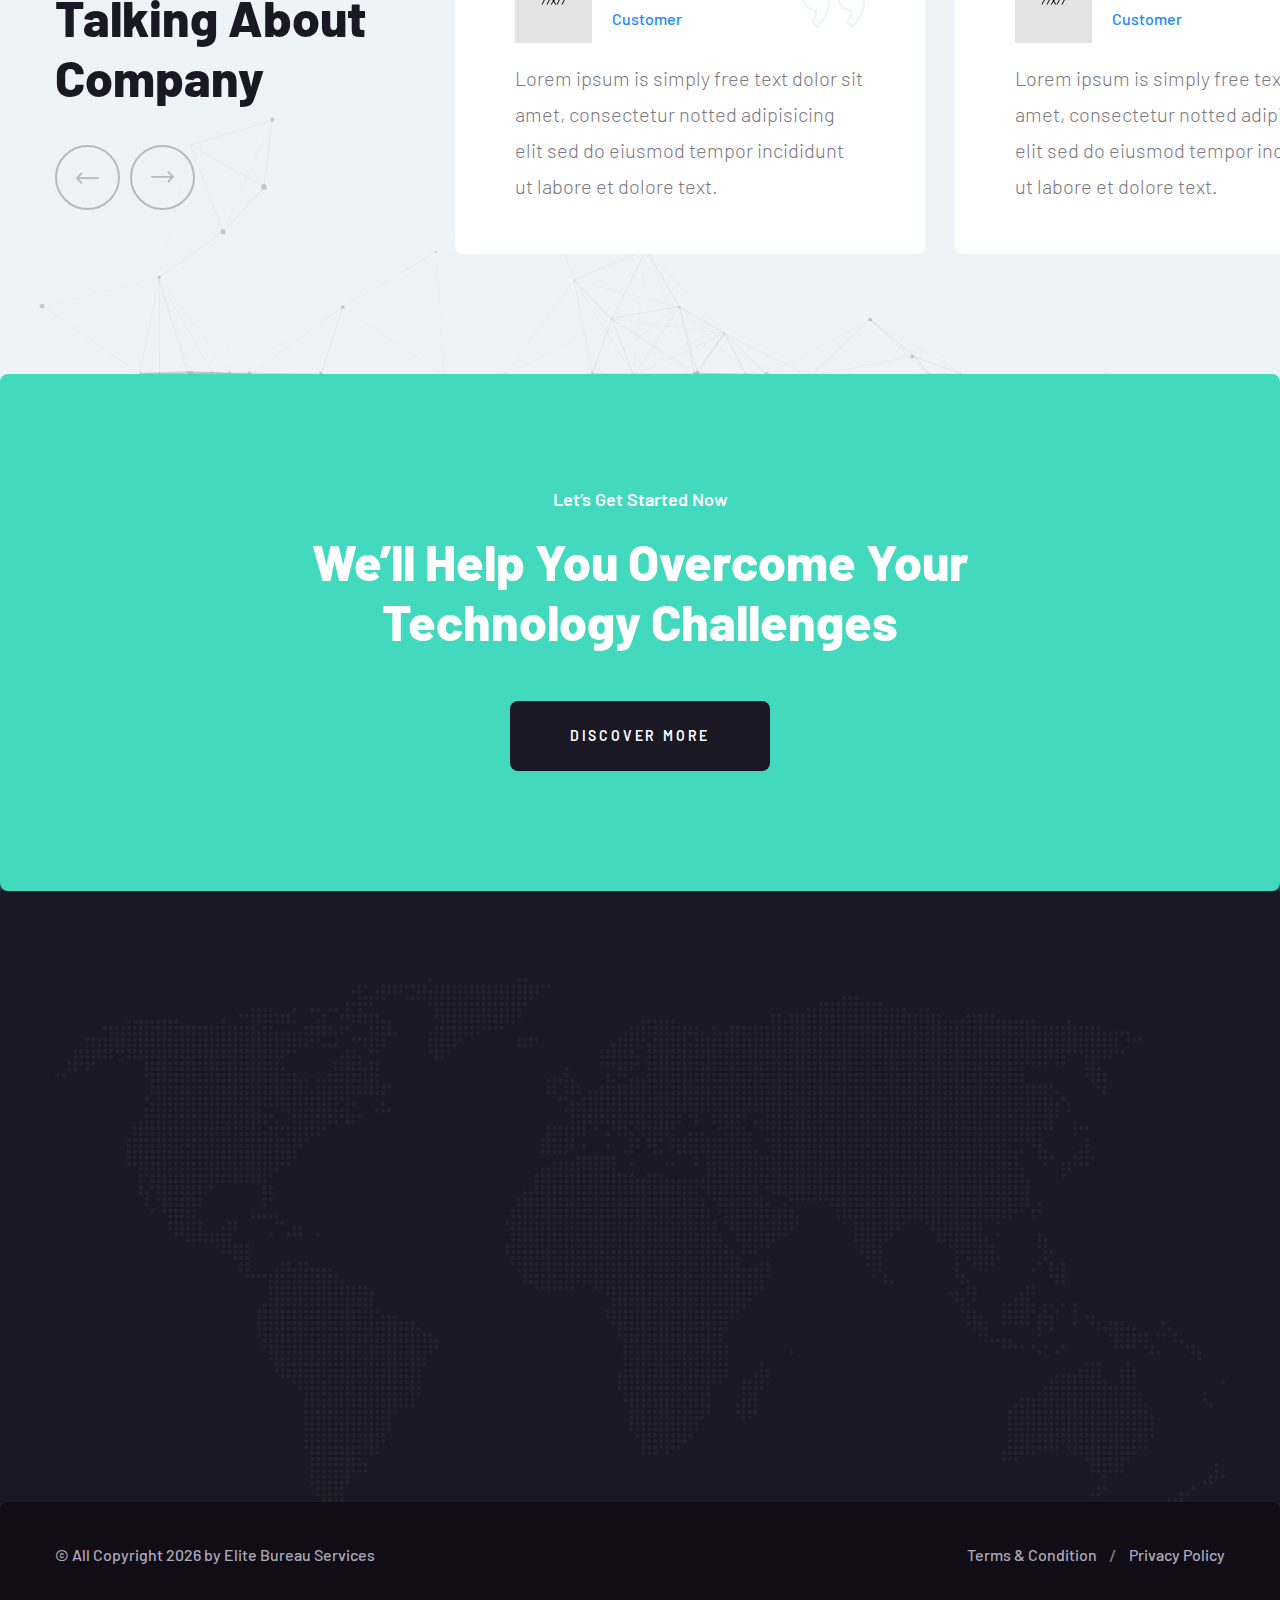
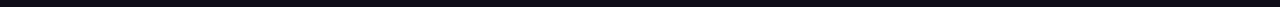
==== commit cd8bf1c1: "changes" ====
--- a/index.html
+++ b/index.html
@@ -864,7 +864,7 @@
             <span class="mobile-nav__close mobile-nav__toggler"><i class="fa fa-times"></i></span>
 
             <div class="logo-box">
-                <a href="index.html" aria-label="logo image"><img src="assets/images/resources/footer-logo.png"
+                <a href="index.html" aria-label="logo image"><img src="assets/images/resources/BUSINESS-LOGO.png"
                         width="155" alt="" /></a>
             </div>
             <!-- /.logo-box -->
@@ -874,7 +874,7 @@
             <ul class="mobile-nav__contact list-unstyled">
                 <li>
                     <i class="fa fa-envelope"></i>
-                    <a href="elitebureauservices@gmail.com"> elitebureauservices@gmail.com</a>
+                    <a href=" mailto:elitebureauservices@gmail.com"> elitebureauservices@gmail.com</a>
                 </li>
                 <li>
                     <i class="fa fa-phone-alt"></i>
--- a/assets/css/izeetak-responsive.css
+++ b/assets/css/izeetak-responsive.css
@@ -1224,7 +1224,7 @@
     }
 
     .main-menu-wrapper__call {
-        display: none;
+        /* display: none; */
     }
 
     .main-menu .mobile-nav__toggler {
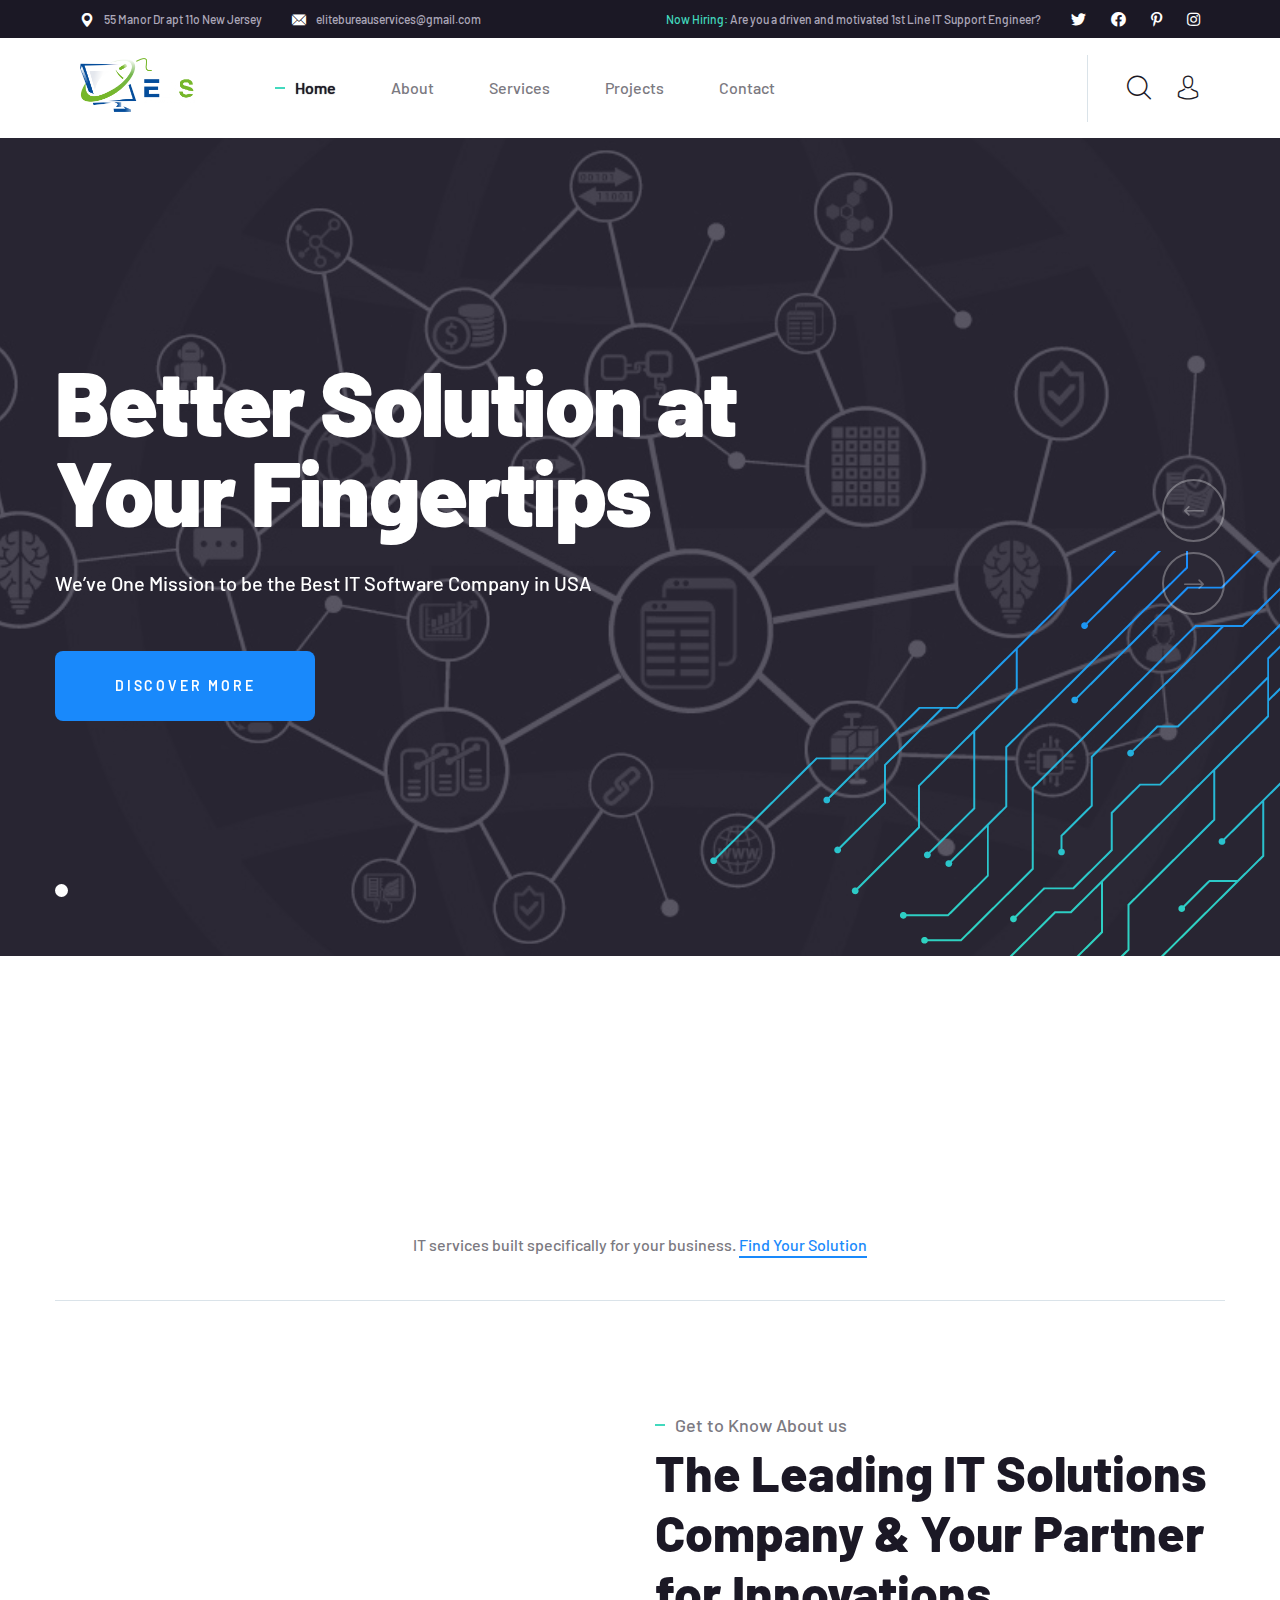
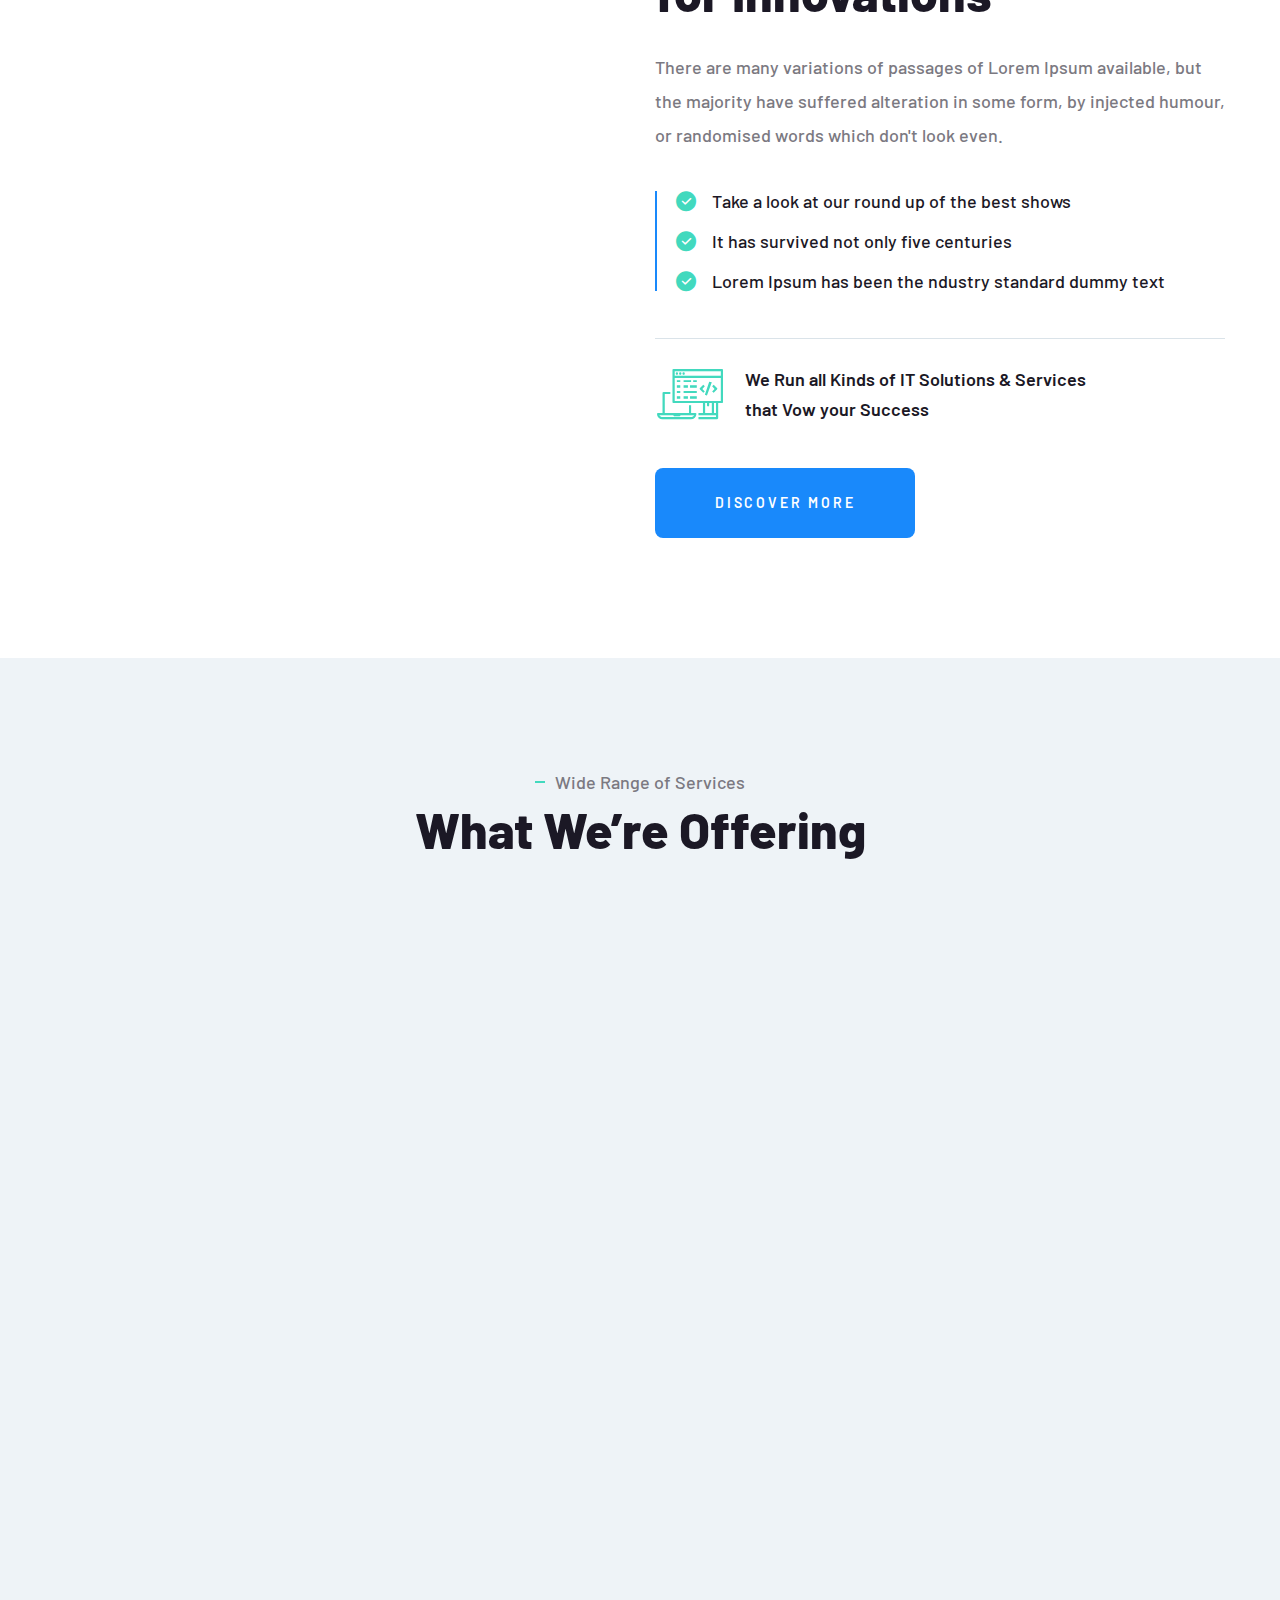
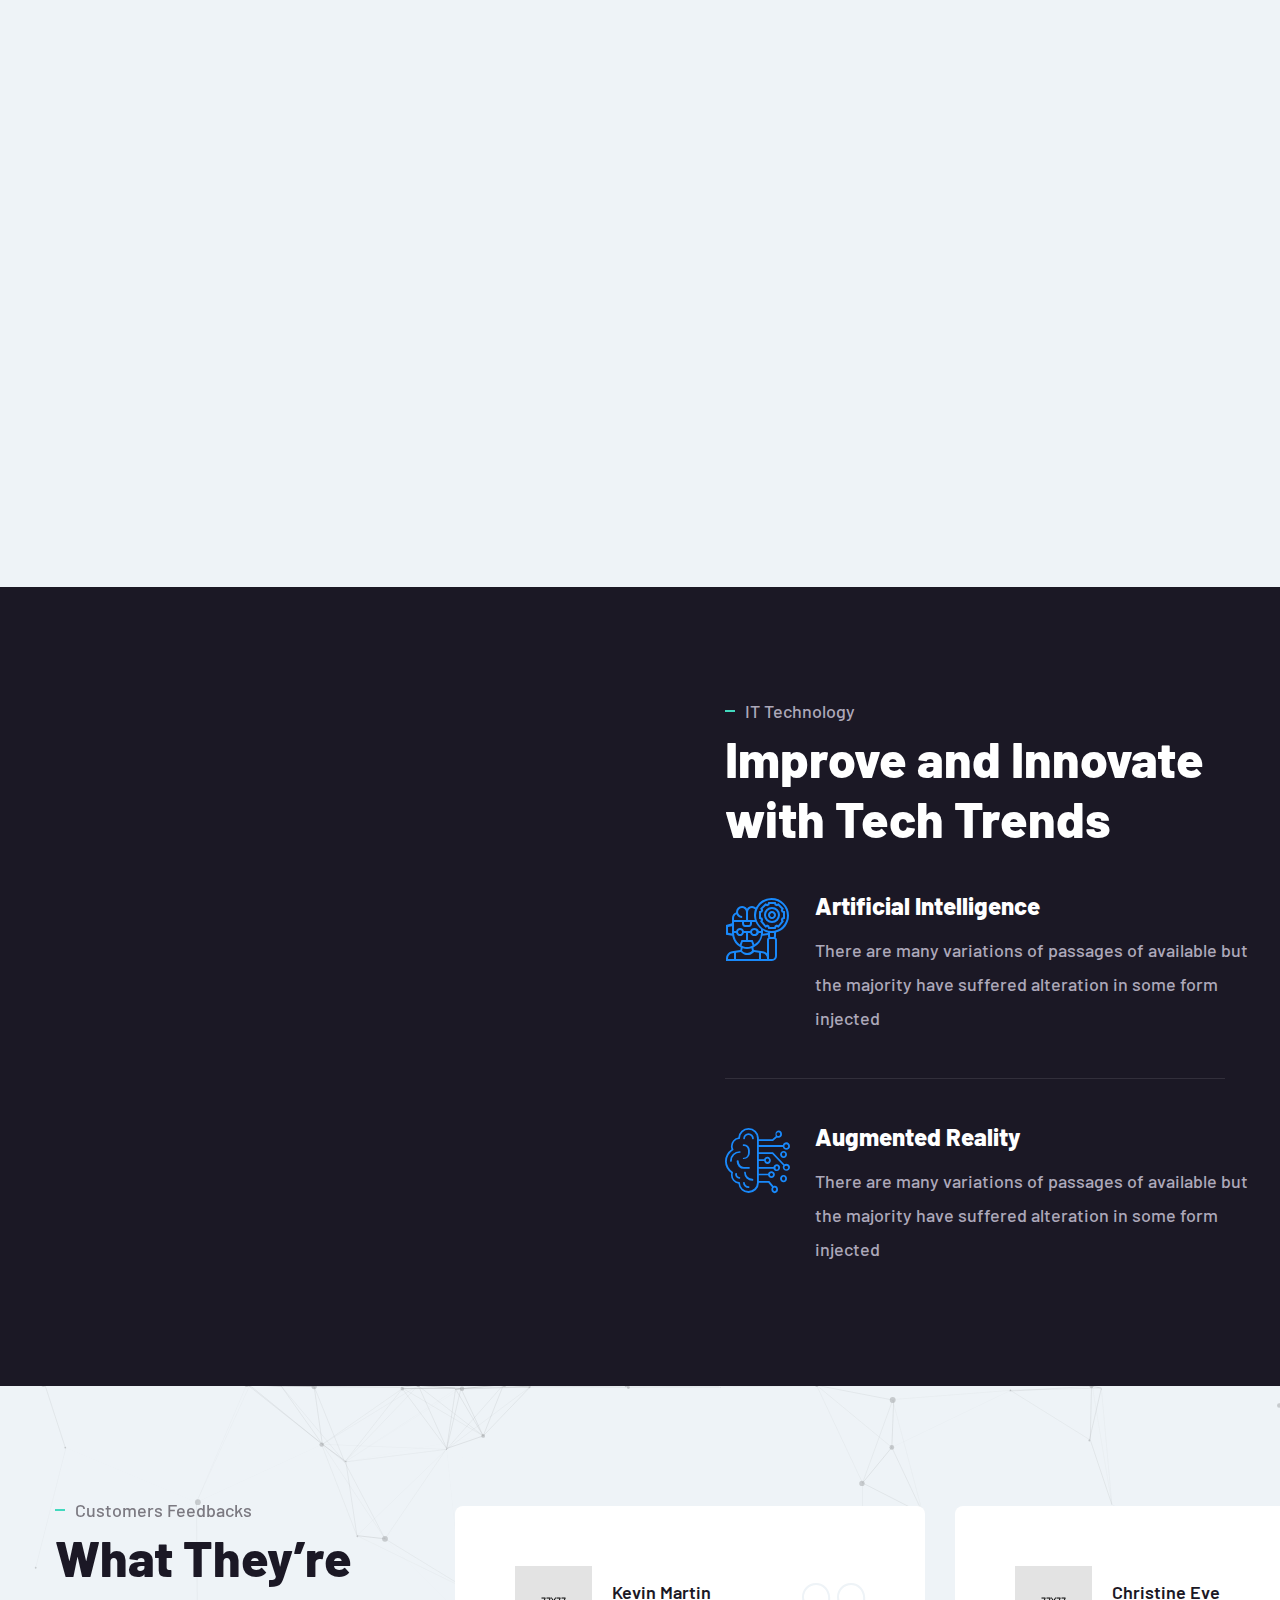
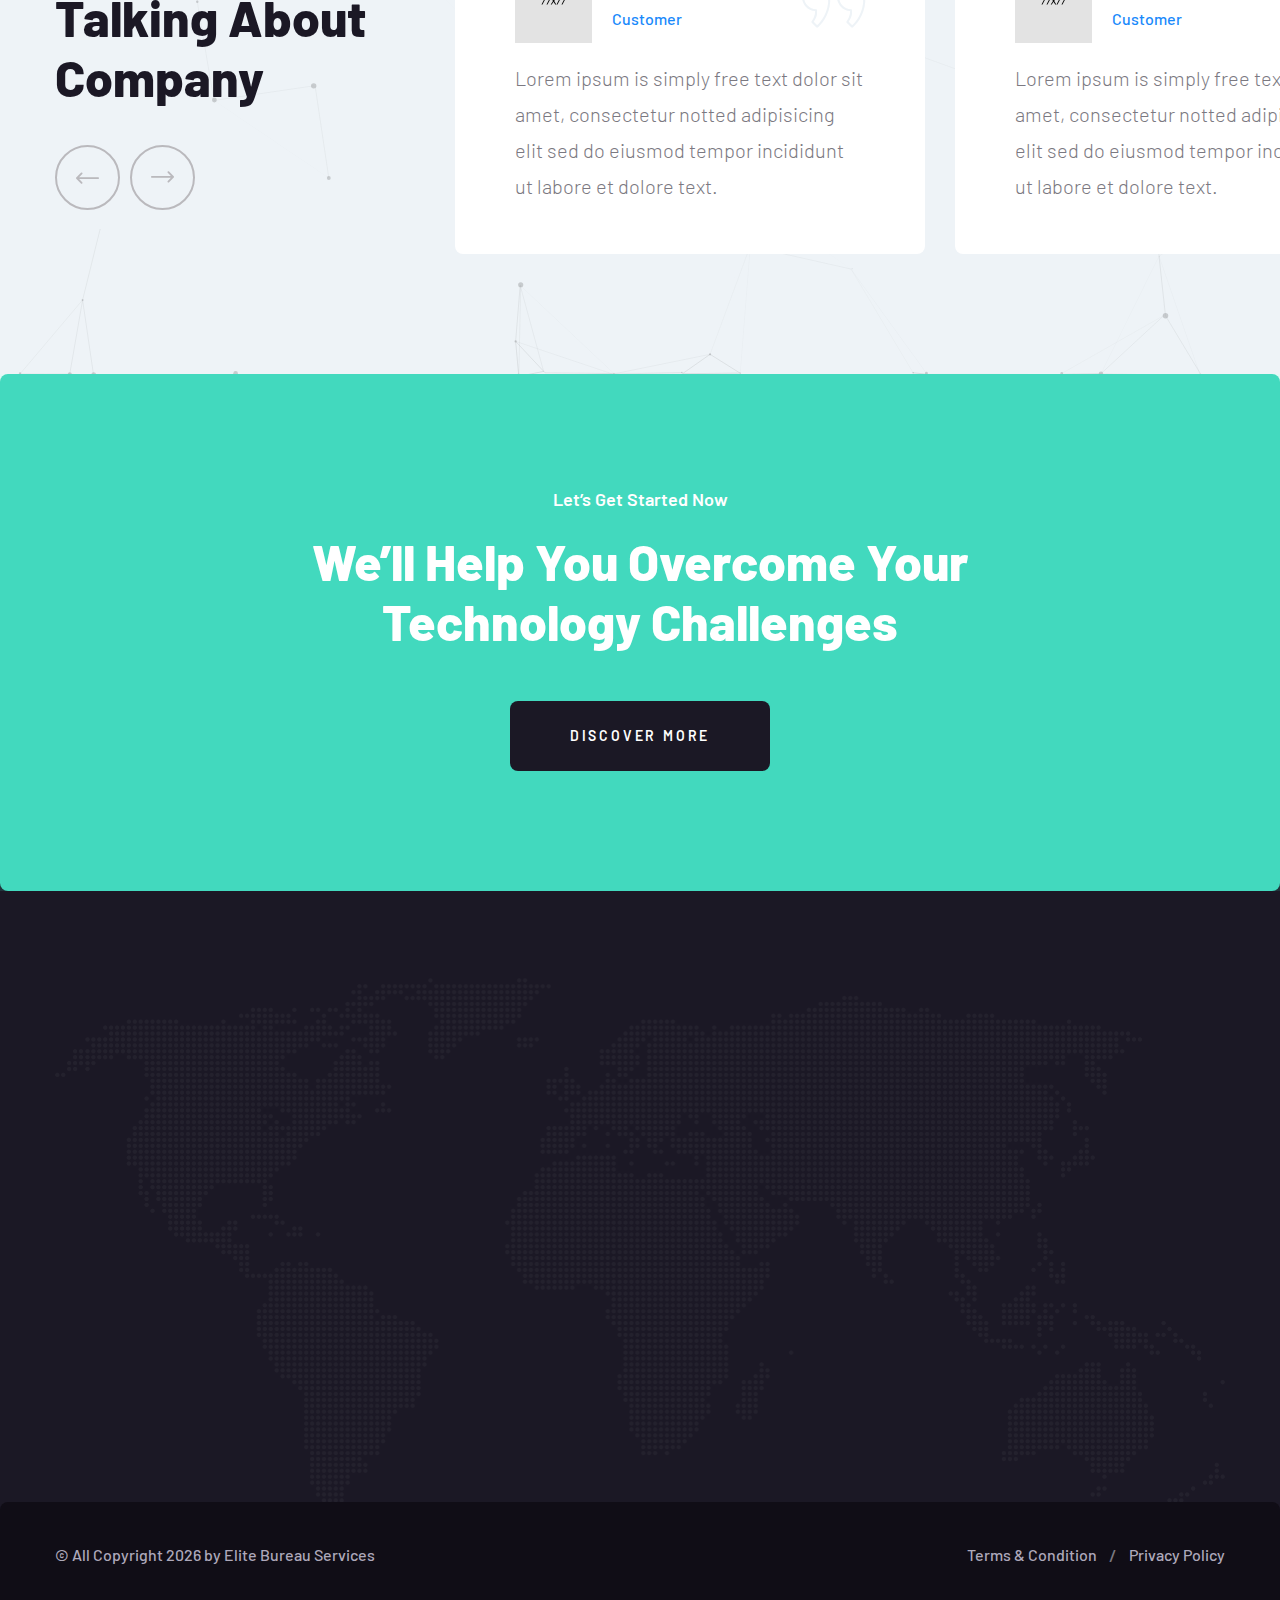
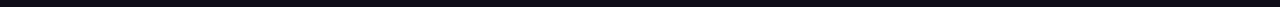
==== commit c1fdfdf6: "changes index.html" ====
--- a/index.html
+++ b/index.html
@@ -405,7 +405,7 @@
                             <p class="services-one__text">There are many variations of passages of lorem im available,
                                 but majority suffered.</p>
                             <div class="services-one__arrow">
-                                <a href="it-consultancy.html"><span class="icon-right-arrow"></span></a>
+                                <a><span class="icon-right-arrow"></span></a>
                             </div>
                         </div>
                     </div>
@@ -421,7 +421,7 @@
                             <p class="services-one__text">There are many variations of passages of lorem im available,
                                 but majority suffered.</p>
                             <div class="services-one__arrow">
-                                <a href="custom-software.html"><span class="icon-right-arrow"></span></a>
+                                <a><span class="icon-right-arrow"></span></a>
                             </div>
                         </div>
                     </div>
@@ -437,7 +437,7 @@
                             <p class="services-one__text">There are many variations of passages of lorem im available,
                                 but majority suffered.</p>
                             <div class="services-one__arrow">
-                                <a href="cloud-computing.html"><span class="icon-right-arrow"></span></a>
+                                <a><span class="icon-right-arrow"></span></a>
                             </div>
                         </div>
                     </div>
@@ -455,7 +455,7 @@
                             <p class="services-one__text">There are many variations of passages of lorem im available,
                                 but majority suffered.</p>
                             <div class="services-one__arrow">
-                                <a href="it-consultancy.html"><span class="icon-right-arrow"></span></a>
+                                <a><span class="icon-right-arrow"></span></a>
                             </div>
                         </div>
                     </div>
@@ -471,7 +471,7 @@
                             <p class="services-one__text">There are many variations of passages of lorem im available,
                                 but majority suffered.</p>
                             <div class="services-one__arrow">
-                                <a href="custom-software.html"><span class="icon-right-arrow"></span></a>
+                                <a><span class="icon-right-arrow"></span></a>
                             </div>
                         </div>
                     </div>
@@ -487,7 +487,7 @@
                             <p class="services-one__text">There are many variations of passages of lorem im available,
                                 but majority suffered.</p>
                             <div class="services-one__arrow">
-                                <a href="cloud-computing.html"><span class="icon-right-arrow"></span></a>
+                                <a><span class="icon-right-arrow"></span></a>
                             </div>
                         </div>
                     </div>
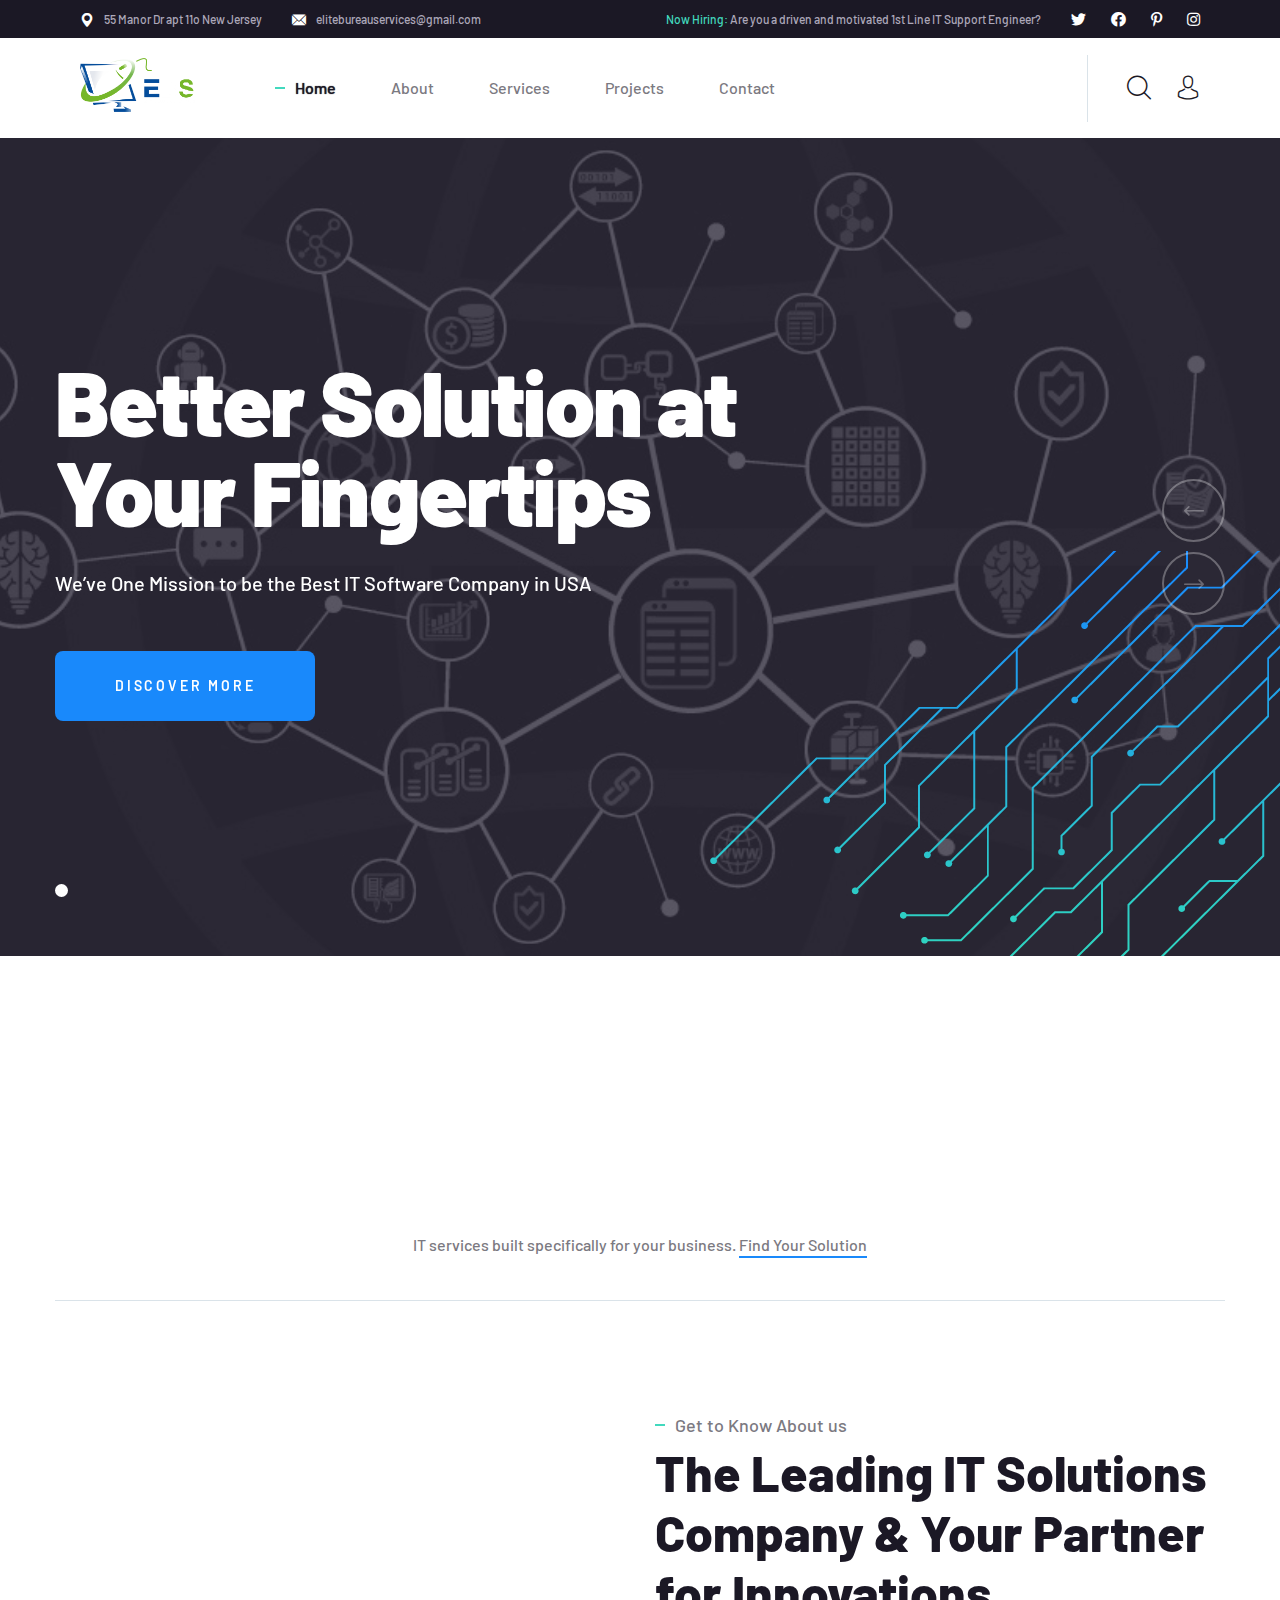
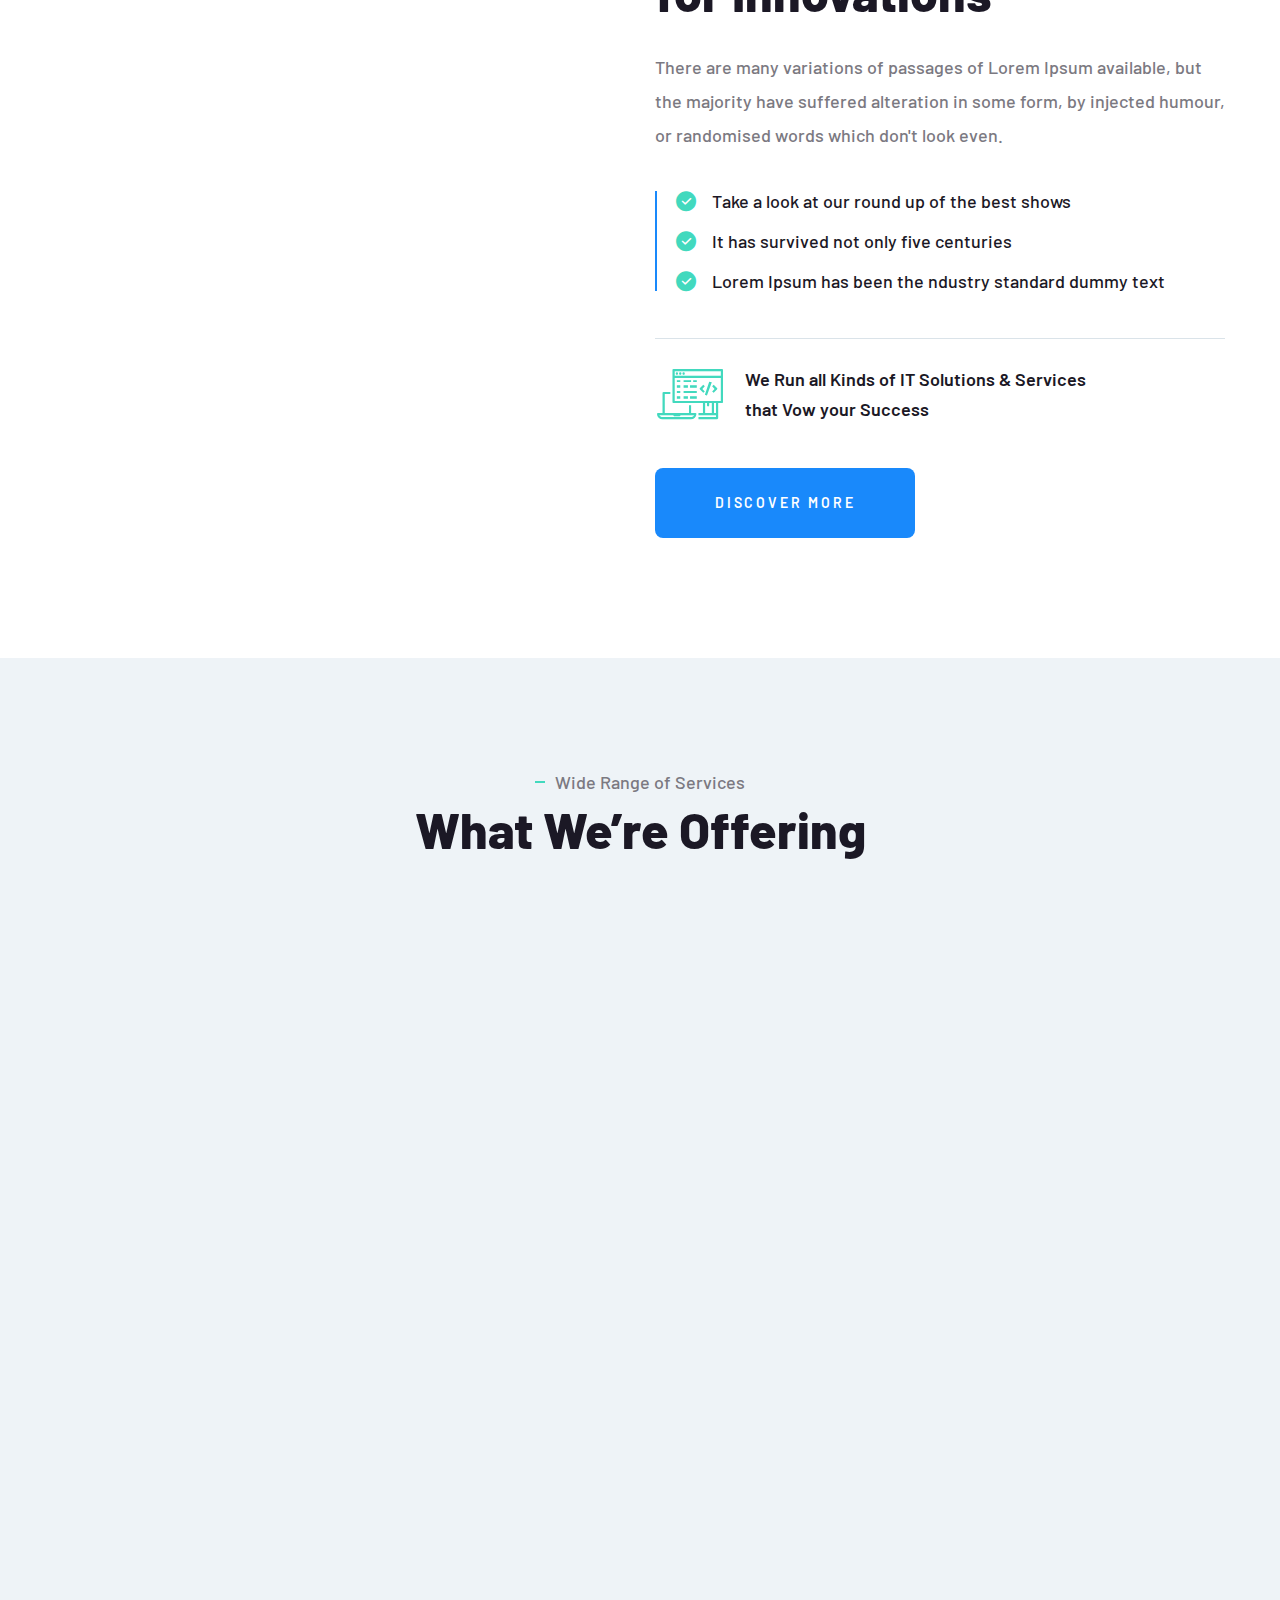
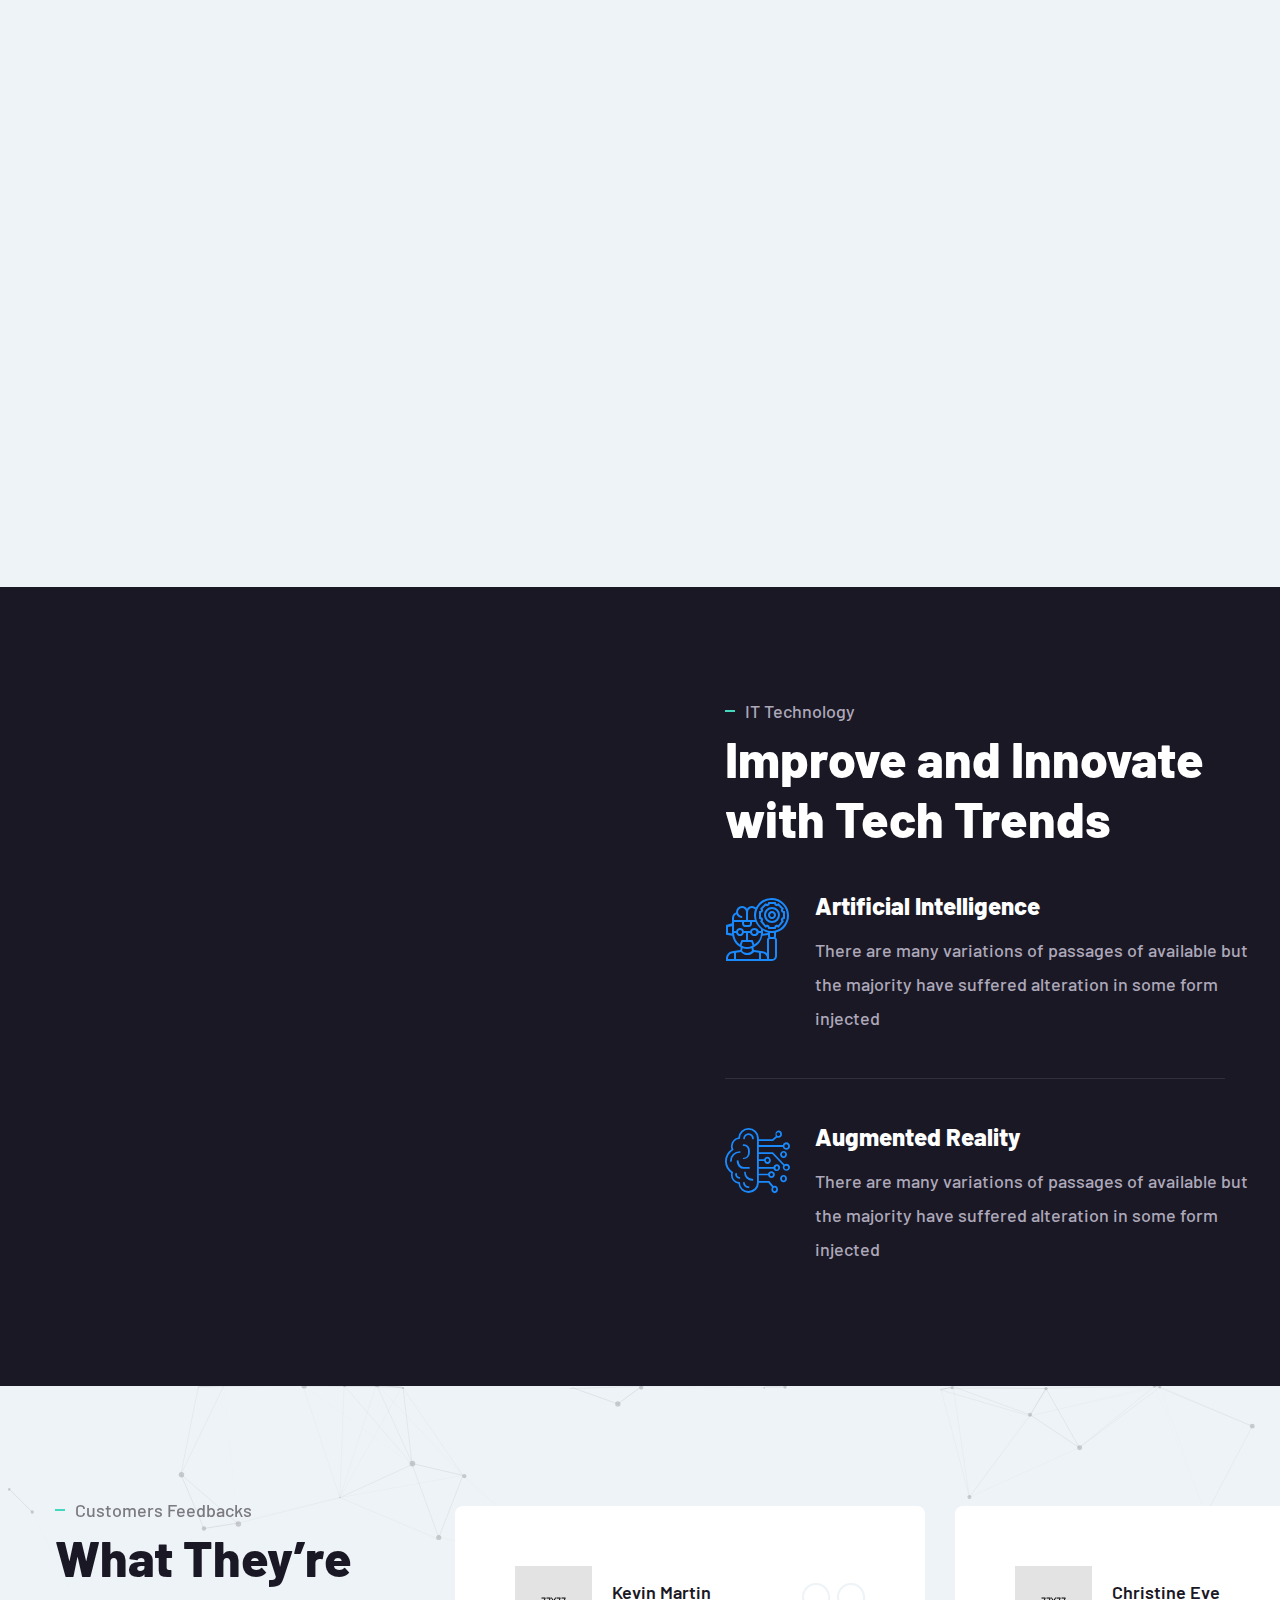
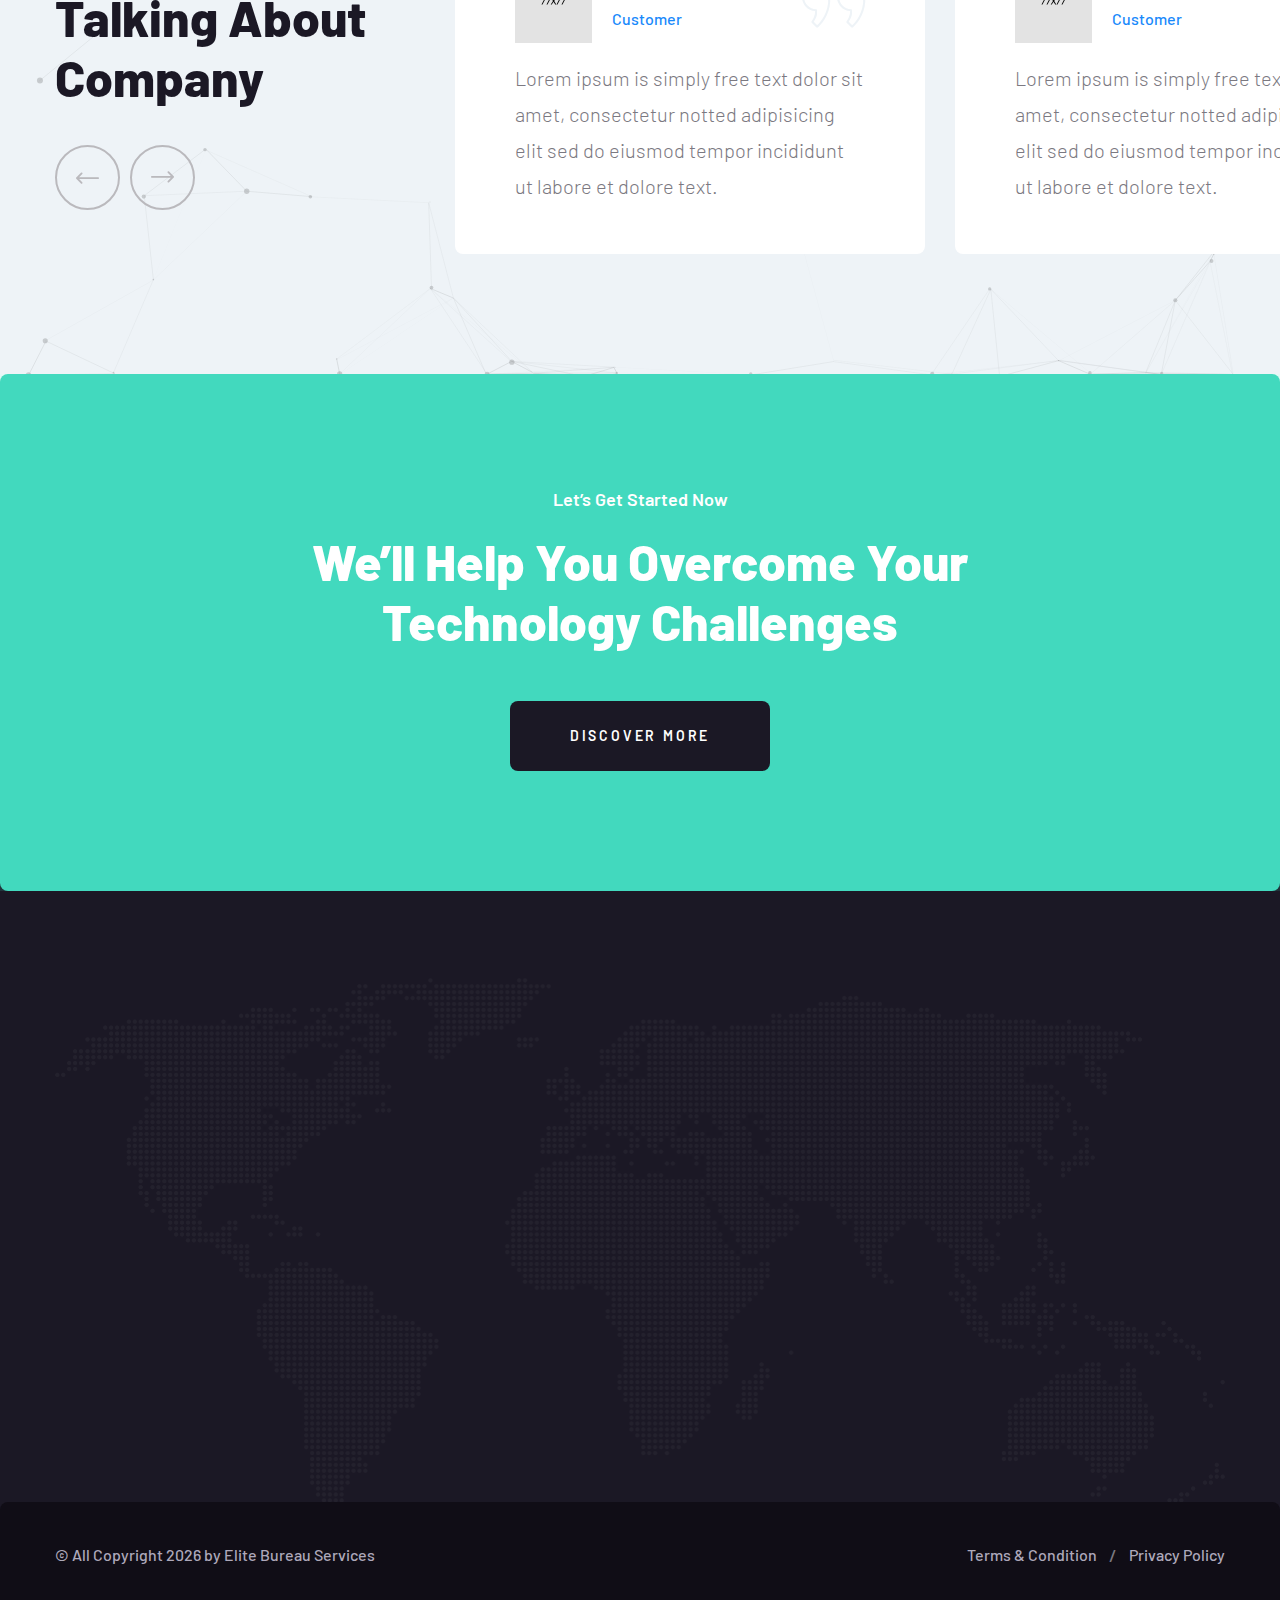
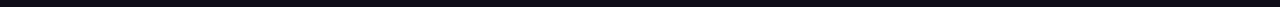
==== commit 1220d862: "changes home page" ====
--- a/index.html
+++ b/index.html
@@ -302,7 +302,7 @@
                     <div class="row">
                         <div class="col-lg-12">
                             <div class="feature-one__bottom-inner">
-                                <p>IT services built specifically for your business. <a href="services.html">Find Your
+                                <p>IT services built specifically for your business. <a>Find Your
                                         Solution</a>
                                 </p>
                             </div>
@@ -767,18 +767,18 @@
                                 <div class="footer-widget__column footer-widget__links clearfix">
                                     <h3 class="footer-widget__title">Links</h3>
                                     <ul class="footer-widget__links-list list-unstyled clearfix">
-                                        <li><a href="about.html">About</a></li>
-                                        <li><a href="about.html">Leadership Team</a></li>
-                                        <li><a href="news.html">IT Blog</a></li>
-                                        <li><a href="project.html">Case Studies</a></li>
-                                        <li><a href="contact.html">Locations</a></li>
+                                        <li><a>About</a></li>
+                                        <li><a>Leadership Team</a></li>
+                                        <li><a>IT Blog</a></li>
+                                        <li><a>Case Studies</a></li>
+                                        <li><a>Locations</a></li>
                                     </ul>
                                     <ul
                                         class="footer-widget__links-list footer-widget__links-list-two list-unstyled clearfix">
-                                        <li><a href="managed-it.html">Managed IT</a></li>
-                                        <li><a href="it-support.html">IT Support</a></li>
-                                        <li><a href="it-consultancy.html">IT Consultancy</a></li>
-                                        <li><a href="cloud-computing.html">Cloud Computing</a></li>
+                                        <li><a>Managed IT</a></li>
+                                        <li><a>IT Support</a></li>
+                                        <li><a>IT Consultancy</a></li>
+                                        <li><a>Cloud Computing</a></li>
                                     </ul>
                                 </div>
                             </div>
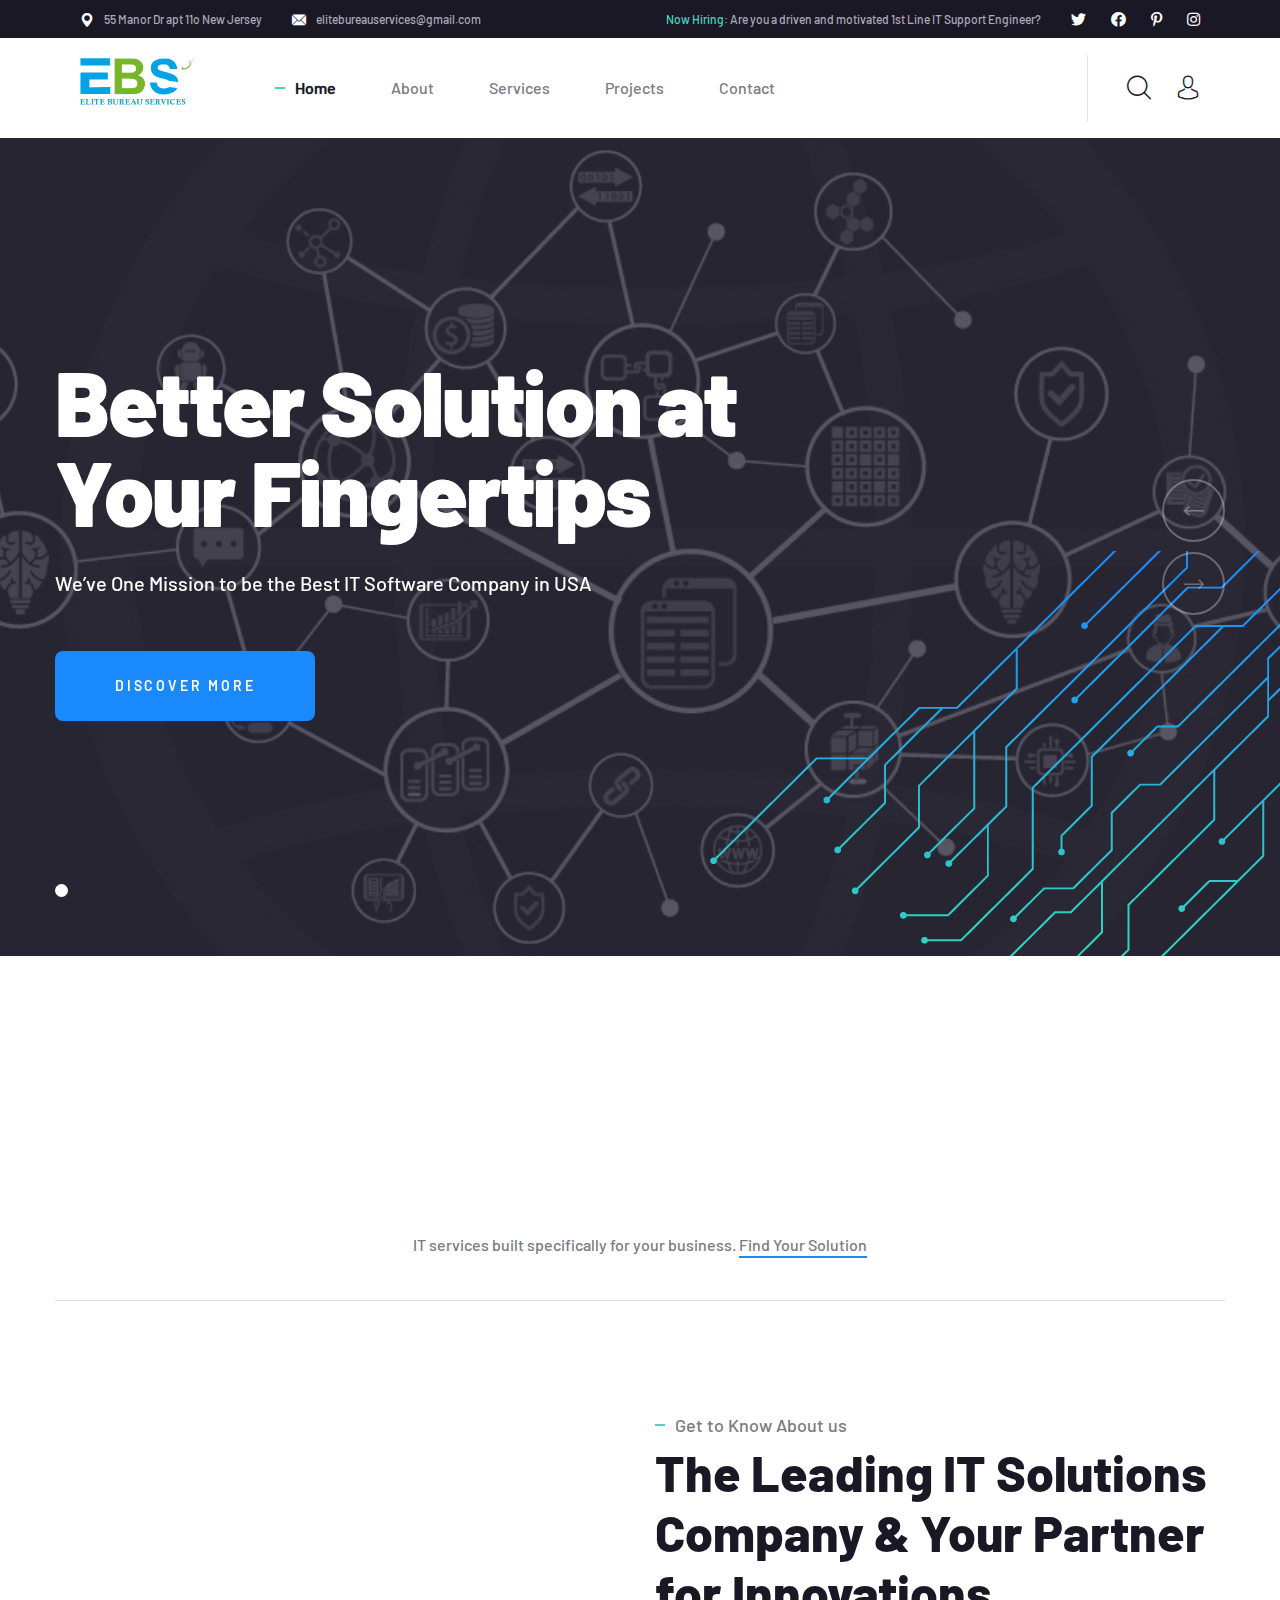
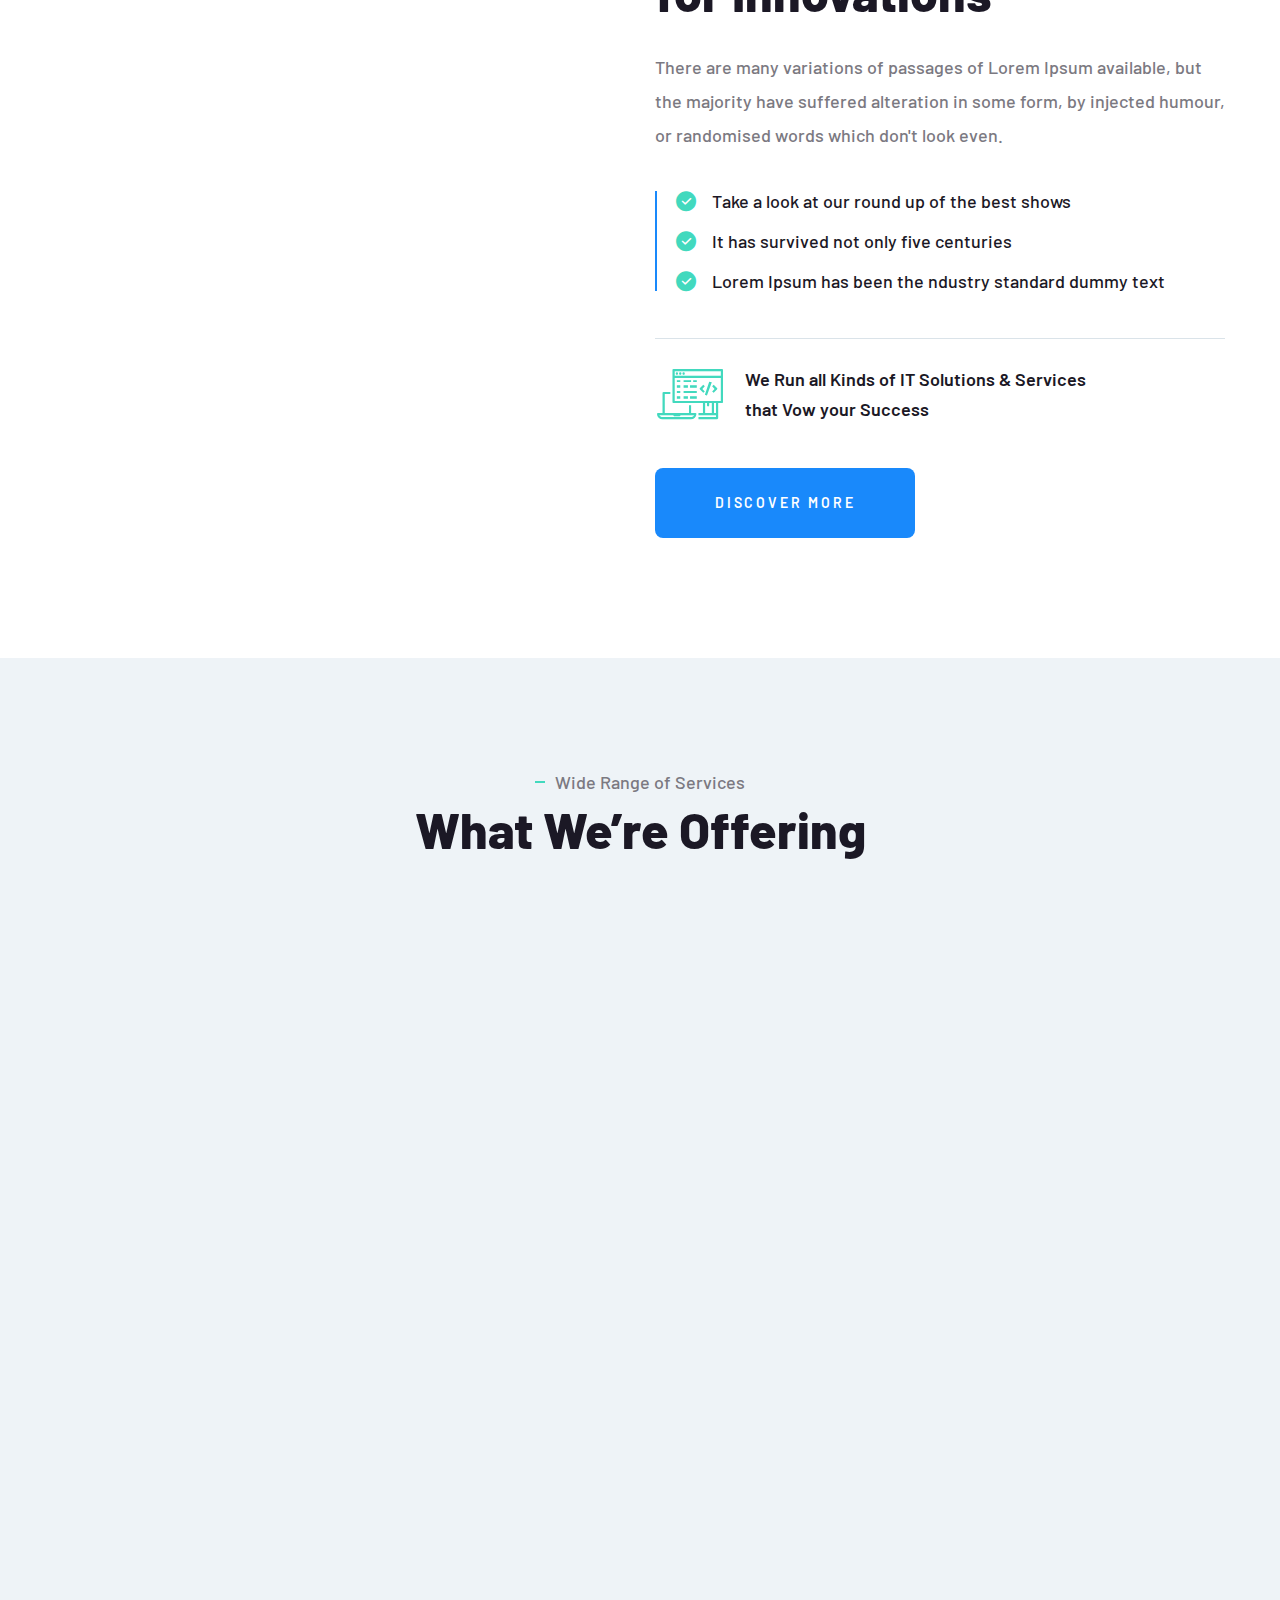
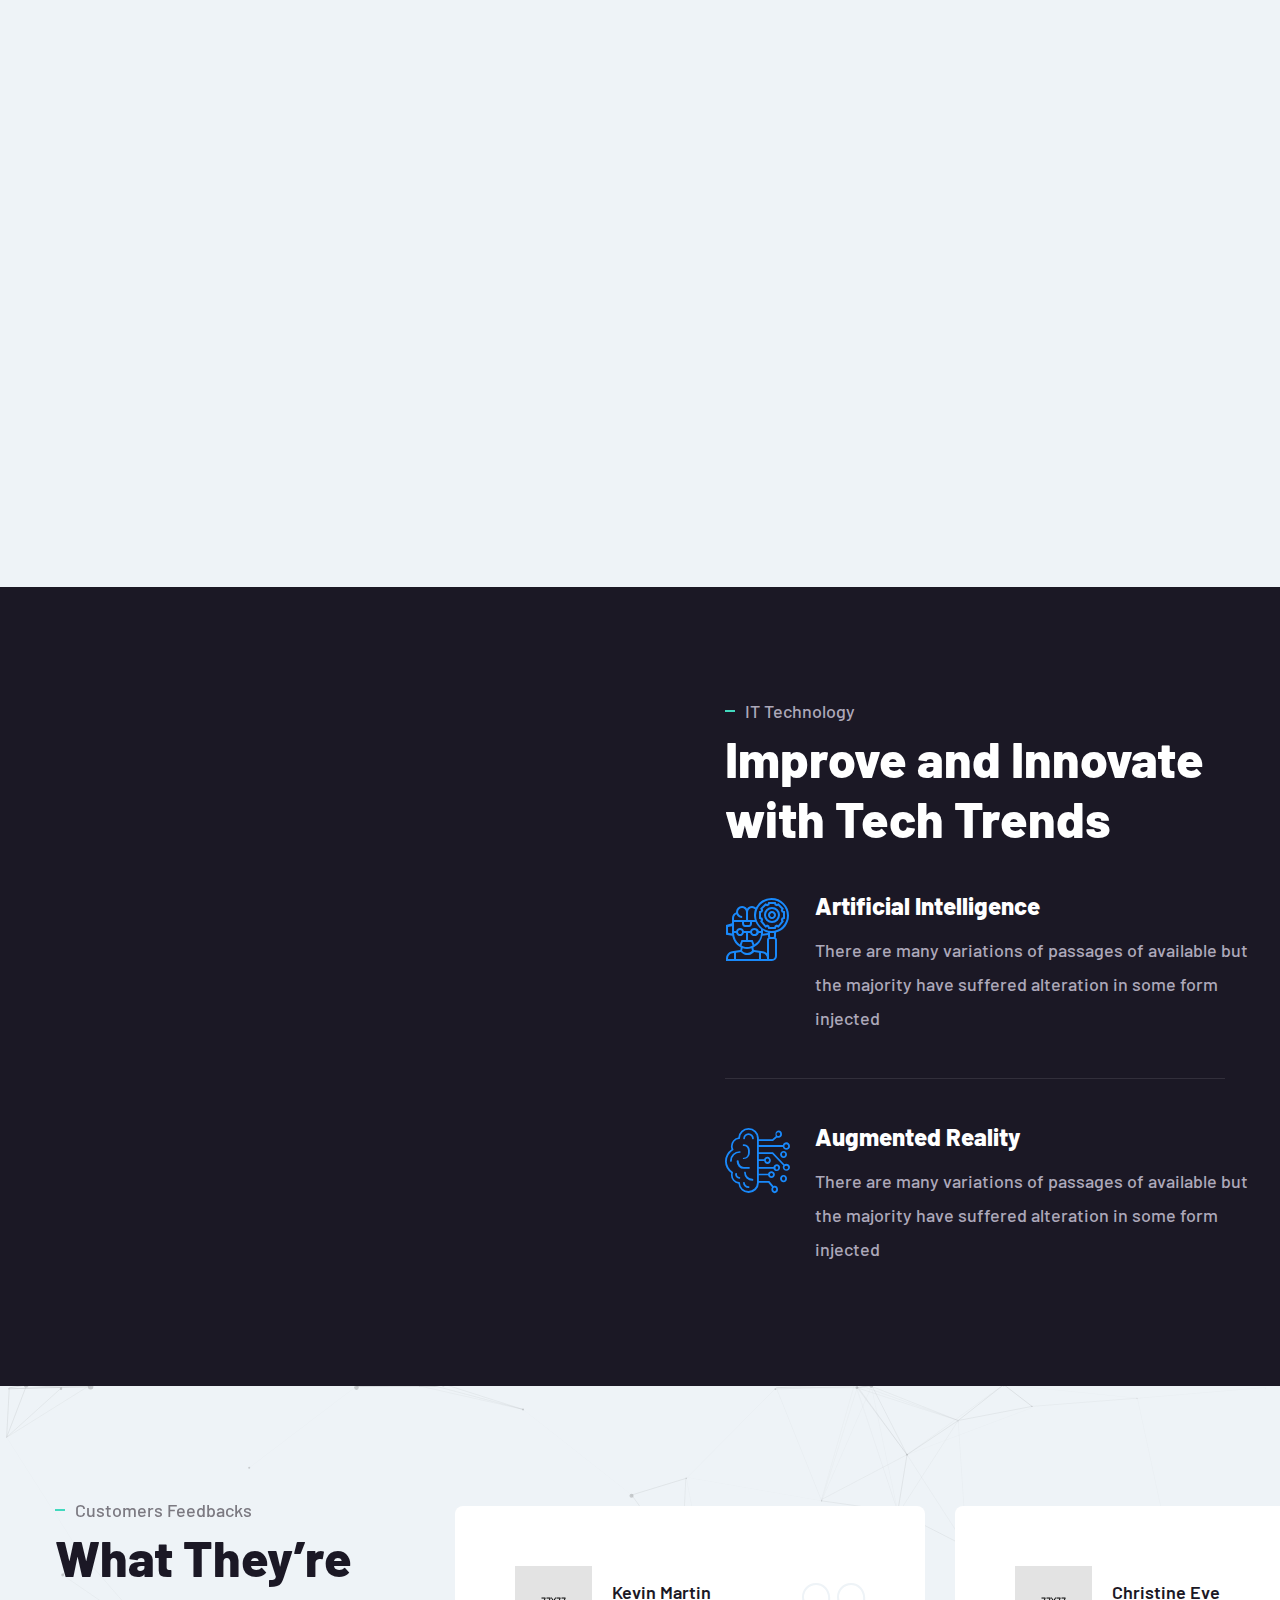
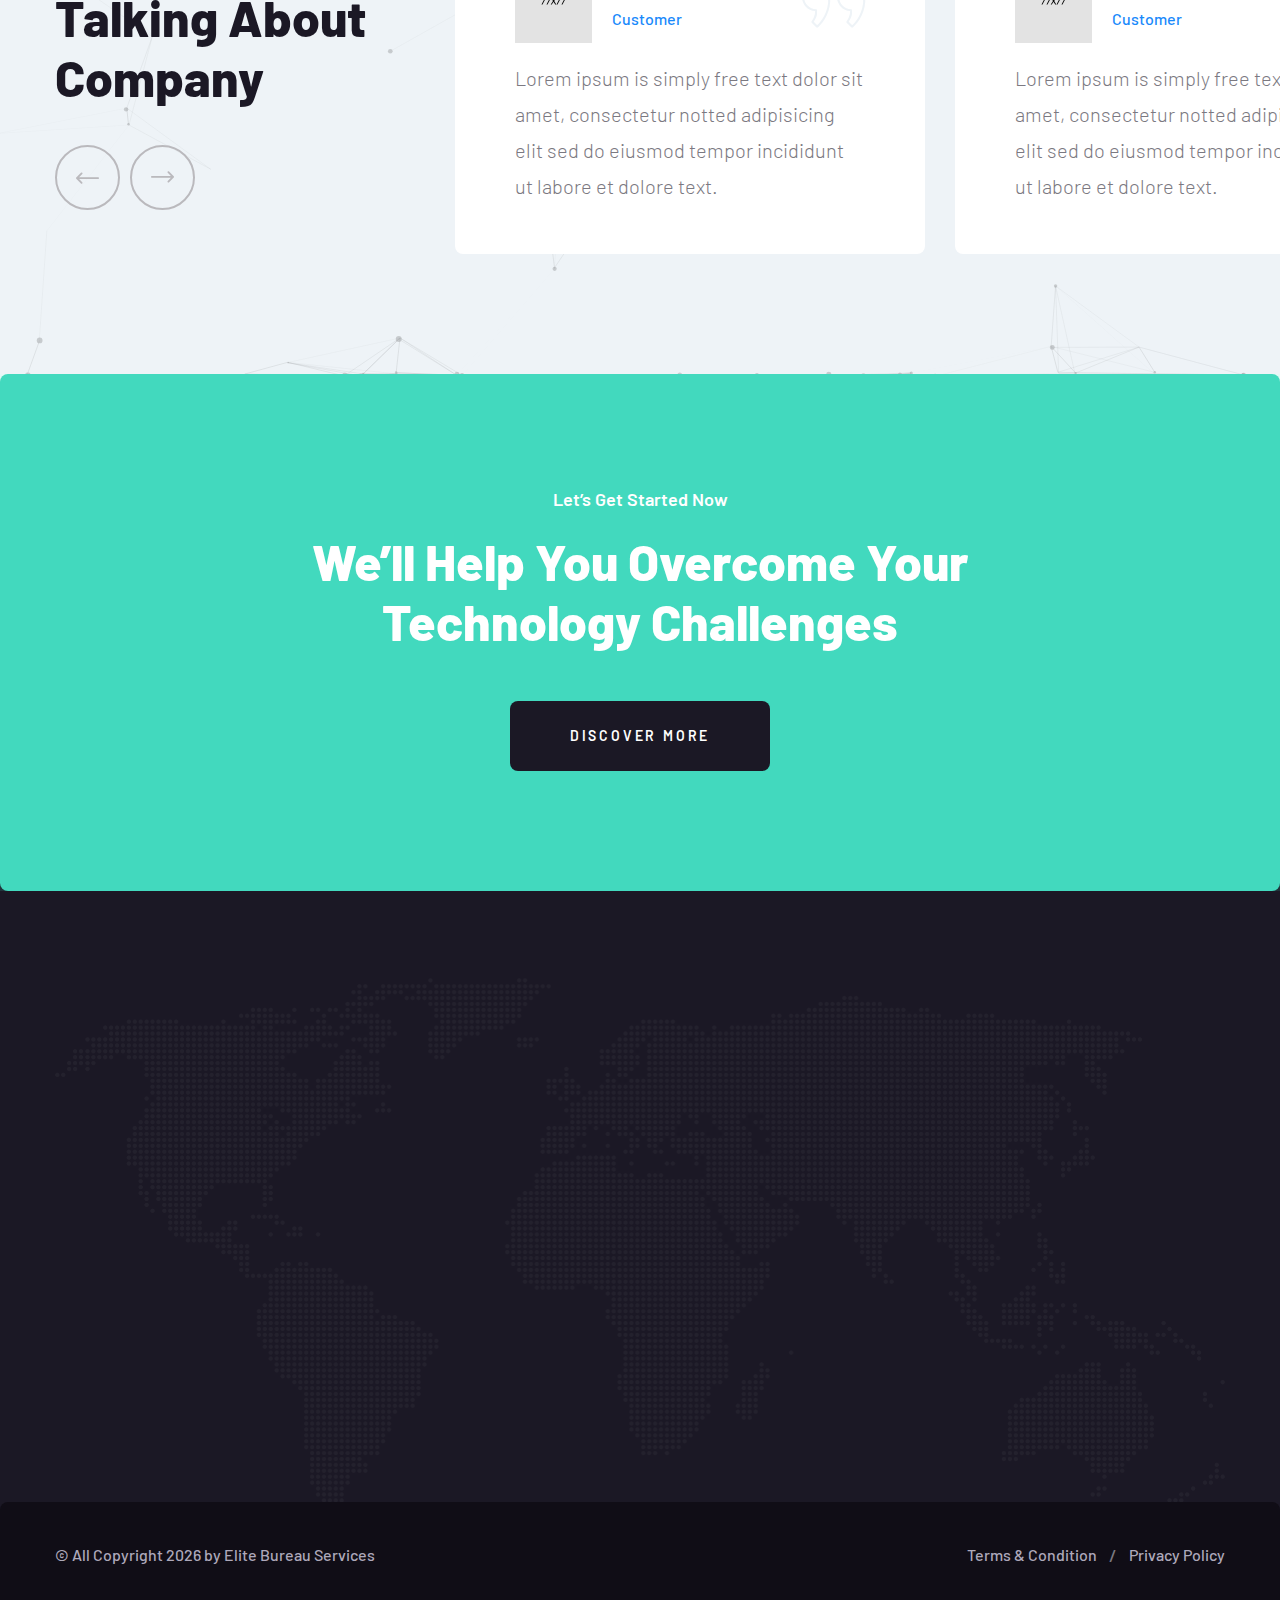
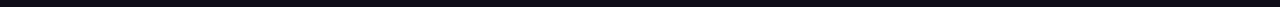
==== commit 9a6b0609: "content changed" ====
--- a/index.html
+++ b/index.html
@@ -9,7 +9,7 @@
     <link rel="icon" type="image/png" sizes="16x16" href="assets/images/resources/BUSINESS-LOGO.png" />
 
     <link rel="manifest" href="assets/images/favicons/site.webmanifest" />
-    <meta name="description" content="Izeetak HTML Template For IT Solutions Company" />
+    <meta name="description" content="Elite Bureau Services" />
 
     <!-- fonts -->
     <link rel="preconnect" href="https://fonts.googleapis.com">
